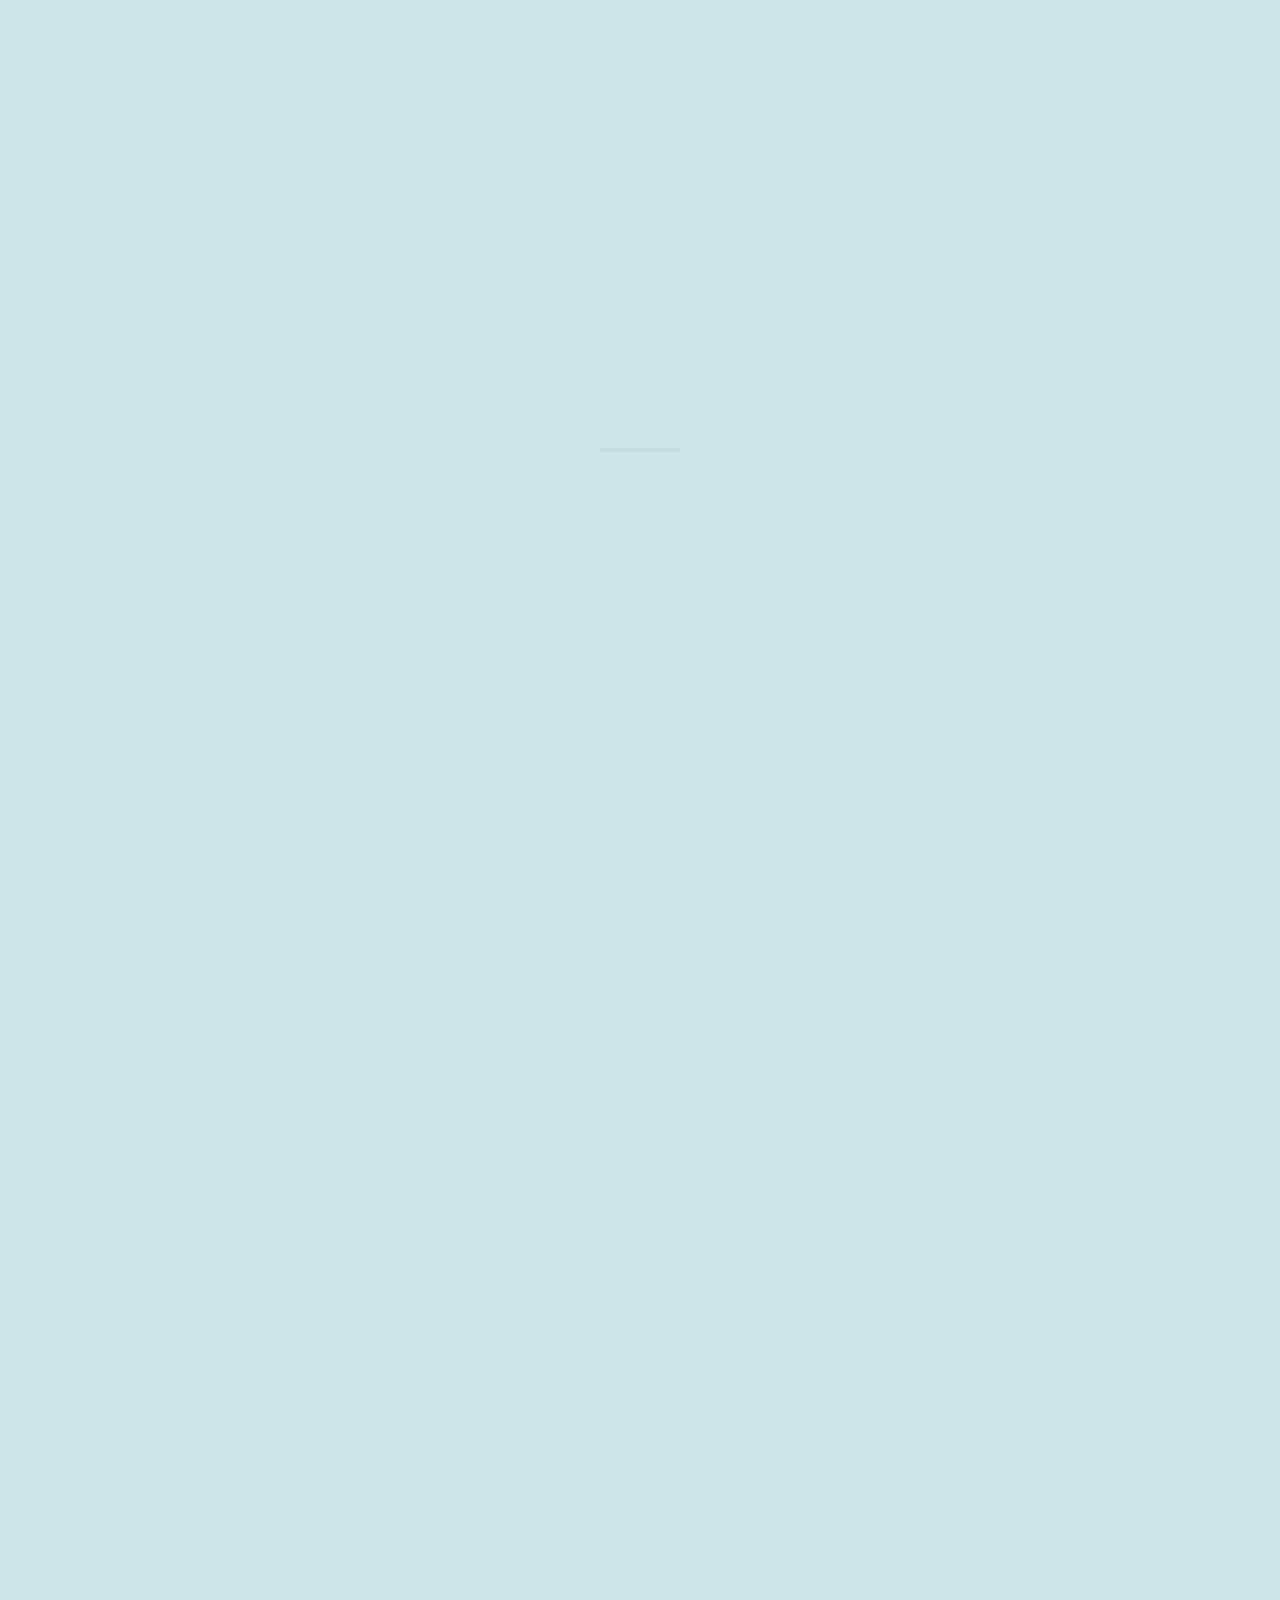
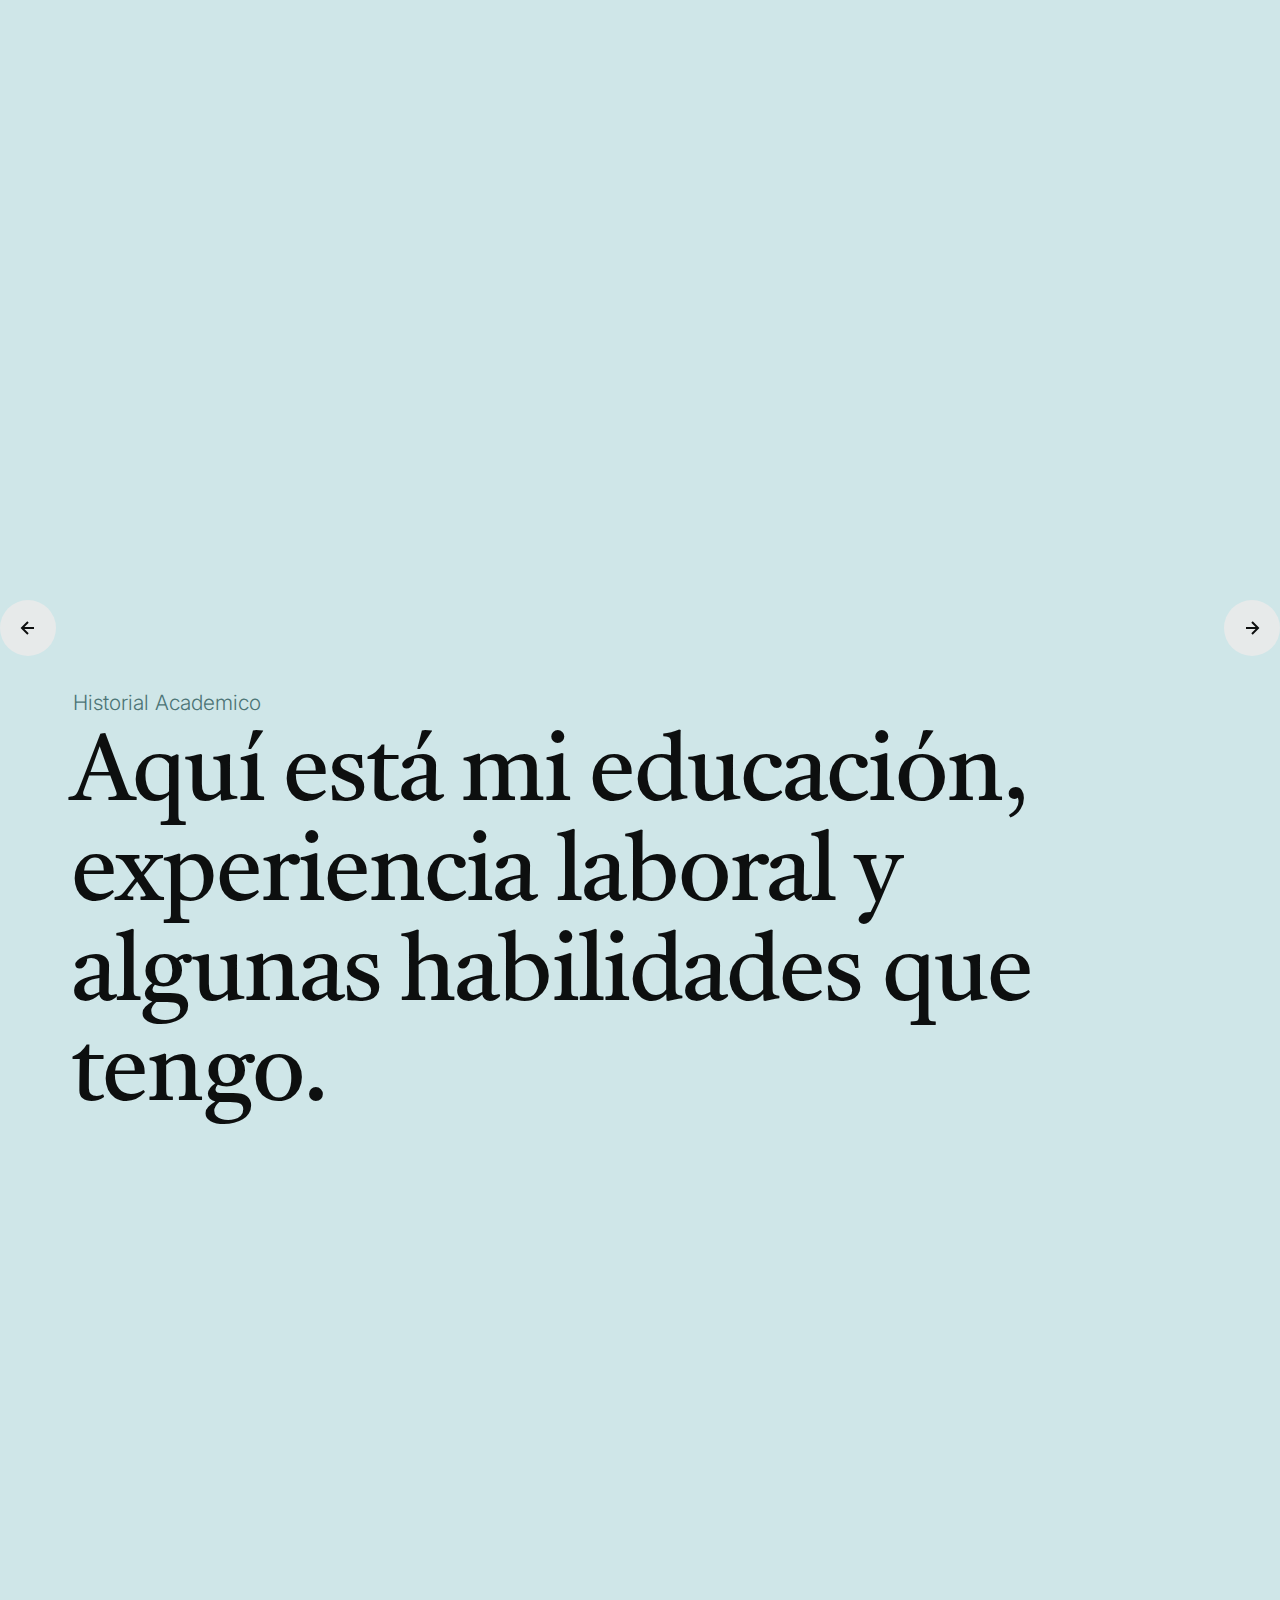
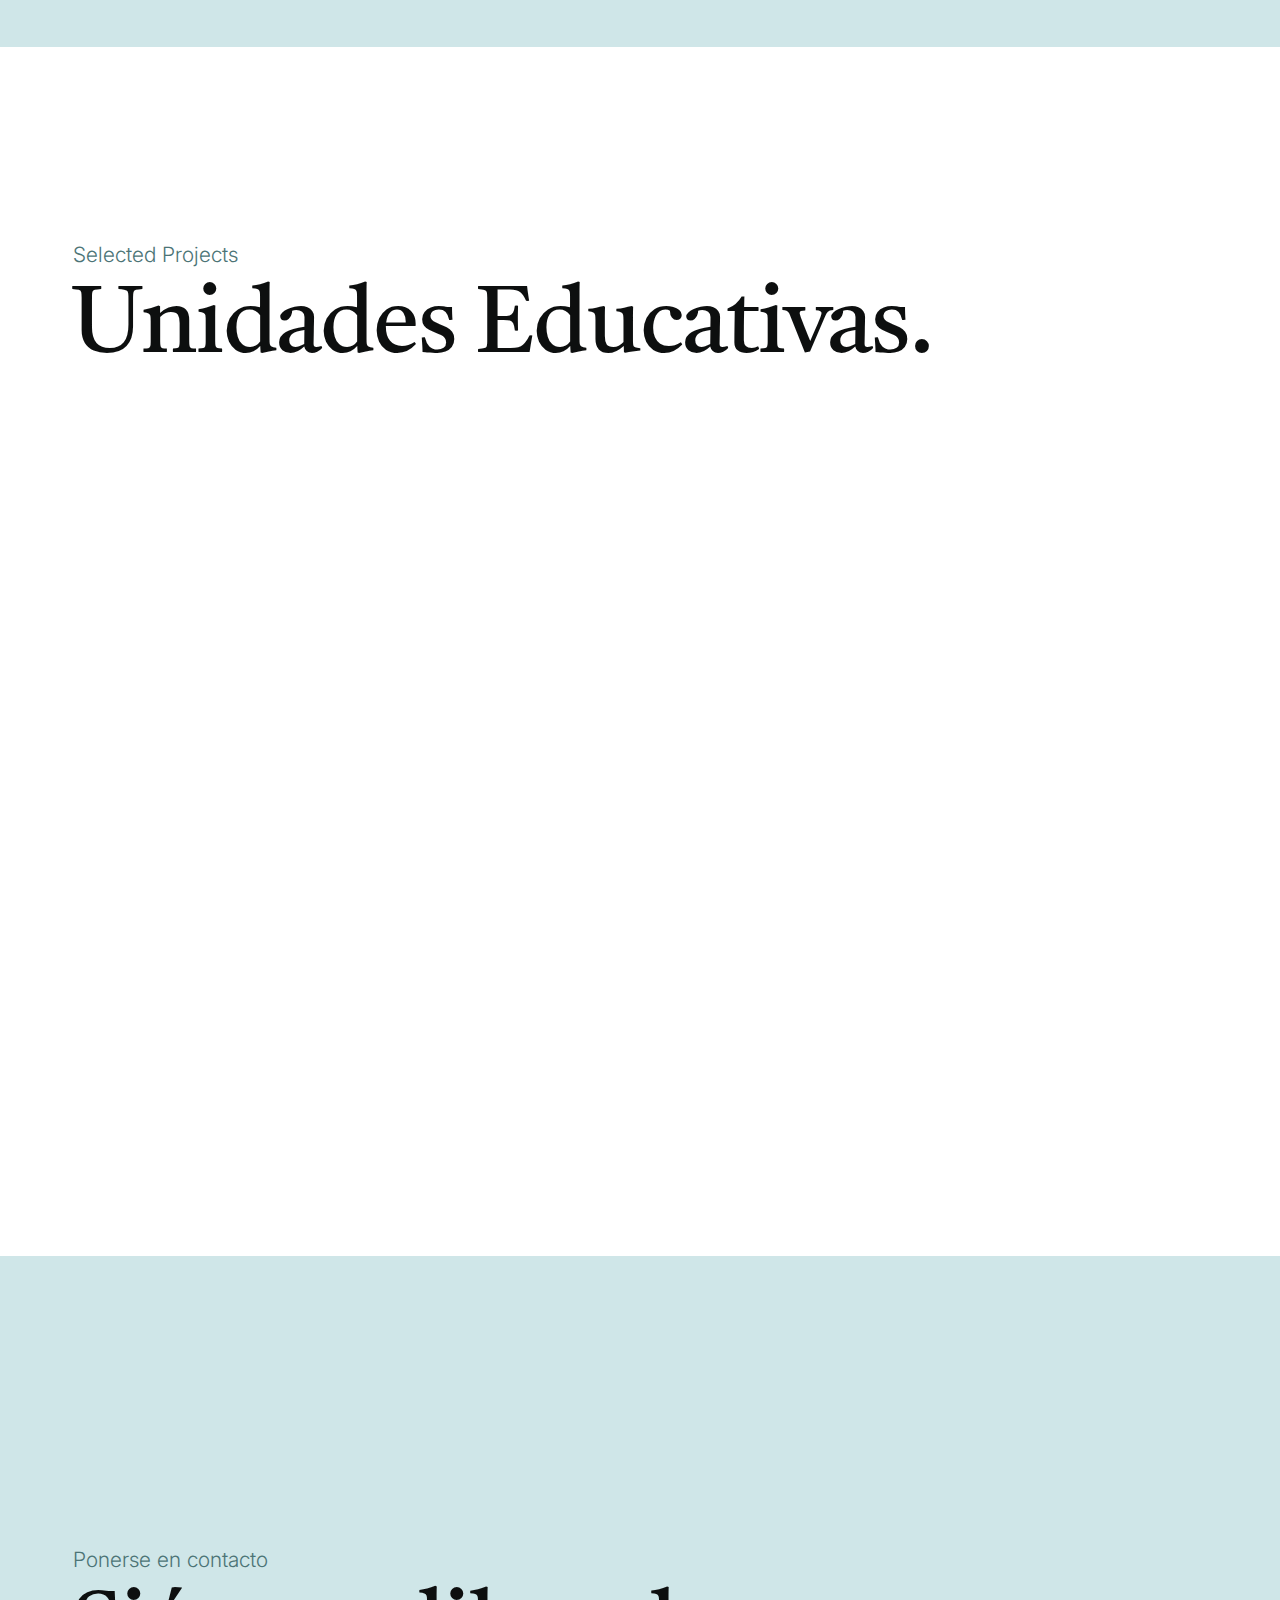
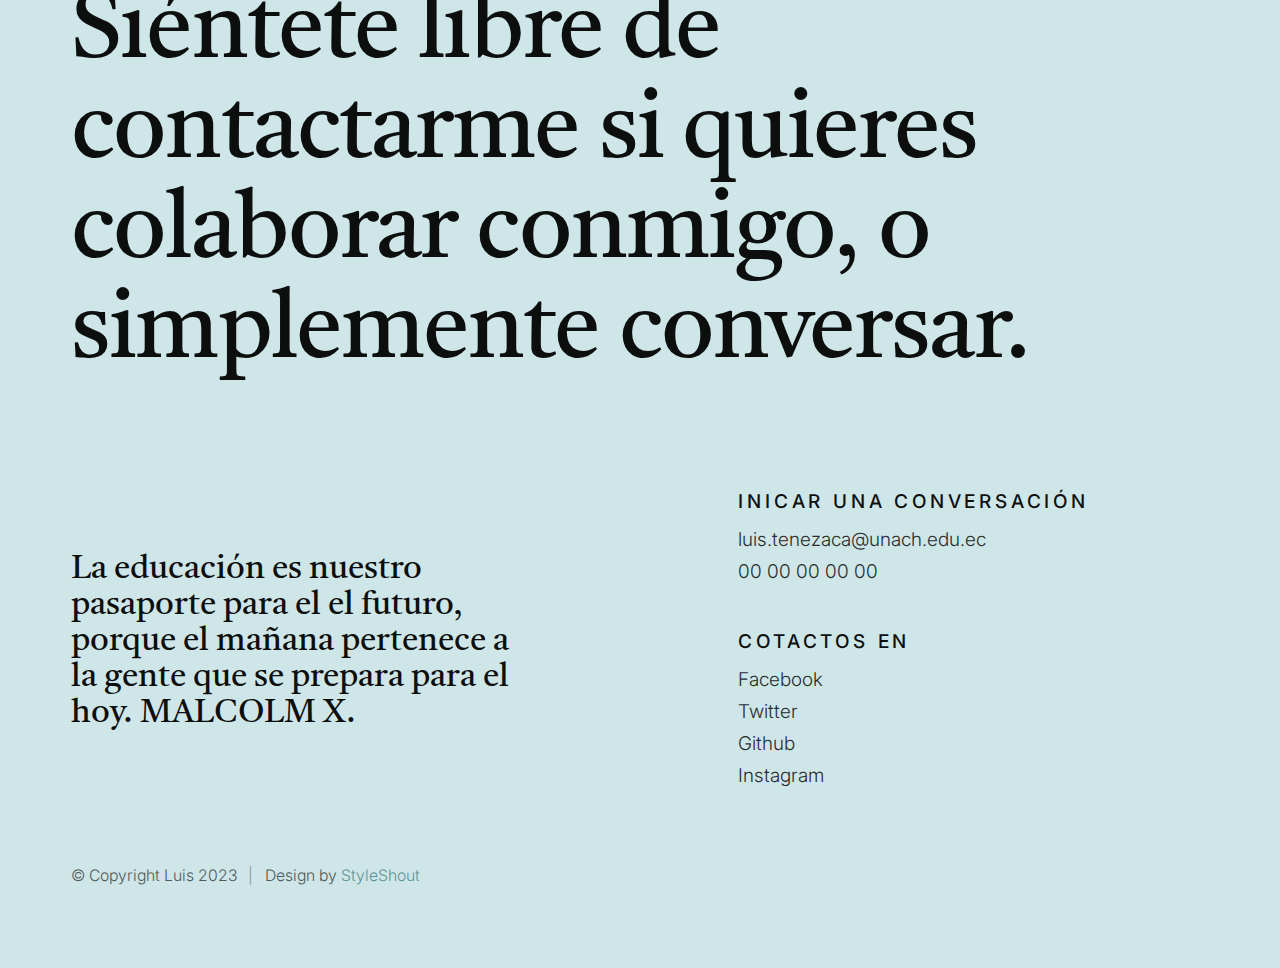
==== index.html @ b1fdc51f "Plantilla 2" ====
<!DOCTYPE html>
<html lang="en" class="no-js" >
<head>

    <!--- basic page needs
    ================================================== -->
    <meta charset="utf-8">
    <meta name="viewport" content="width=device-width, initial-scale=1">
    <title>Luis Tenezaca</title>

    <script>
        document.documentElement.classList.remove('no-js');
        document.documentElement.classList.add('js');
    </script>

    <!-- CSS
    ================================================== -->
    <link rel="stylesheet" href="css/vendor.css">
    <link rel="stylesheet" href="css/styles.css">

    <!-- favicons
    ================================================== -->
    <link rel="apple-touch-icon" sizes="180x180" href="apple-touch-icon.png">
    <link rel="icon" type="image/png" sizes="32x32" href="favicon-32x32.png">
    <link rel="icon" type="image/png" sizes="16x16" href="favicon-16x16.png">
    <link rel="manifest" href="site.webmanifest">

</head>


<body id="top">


    <!-- preloader
    ================================================== -->
    <div id="preloader">
        <div id="loader" class="line"></div>
    </div>


    <!-- page wrap
    ================================================== -->
    <div id="page" class="s-pagewrap">


        <!-- # site header 
        ================================================== -->
        <header id="masthead" class="s-header">

             <div class="s-header__block">
                <div class="s-header__branding">
                    <p class="site-title">
                        <a href="index.html" rel="home">Luis.</a>
                    </p>
                </div>

                <a class="s-header__menu-toggle" href="#0"><span>Menu</span></a>
            </div> <!-- end s-header__block -->

            <div class="row s-header__nav-wrap">

                <nav class="s-header__nav">
                    <ul>
                        <li class="#about"><a href="#intro" class="smoothscroll">Mi Biografia</a></li>
                        <li><a href="#works" class="smoothscroll"> Practicas Pre-Profesionales</a></li>
                        <li><a href="#colophon" class="smoothscroll">Contacto</a></li>
                    </ul>
                </nav> <!-- end s-header__nav -->

                <ul class="s-header__social">
                    <li>
                        <a href="https://www.facebook.com/luis.50te">
                            <svg xmlns="https://www.facebook.com/luis.50te" width="24" height="24" viewBox="0 0 24 24" style="fill:rgba(0, 0, 255, 1);transform:;-ms-filter:"><path d="M20,3H4C3.447,3,3,3.448,3,4v16c0,0.552,0.447,1,1,1h8.615v-6.96h-2.338v-2.725h2.338v-2c0-2.325,1.42-3.592,3.5-3.592 c0.699-0.002,1.399,0.034,2.095,0.107v2.42h-1.435c-1.128,0-1.348,0.538-1.348,1.325v1.735h2.697l-0.35,2.725h-2.348V21H20 c0.553,0,1-0.448,1-1V4C21,3.448,20.553,3,20,3z"></path></svg>
                            <span class="u-screen-reader-text">Facebook</span>
                        </a>
                    </li>
                    <li>
                        <a href="https://twitter.com/LuisTen65283883">
                            <svg xmlns="https://twitter.com/LuisTen65283883" width="24" height="24" viewBox="0 0 24 24" style="fill:rgba(0, 0, 0, 1);transform:;-ms-filter:"><path d="M19.633,7.997c0.013,0.175,0.013,0.349,0.013,0.523c0,5.325-4.053,11.461-11.46,11.461c-2.282,0-4.402-0.661-6.186-1.809 c0.324,0.037,0.636,0.05,0.973,0.05c1.883,0,3.616-0.636,5.001-1.721c-1.771-0.037-3.255-1.197-3.767-2.793 c0.249,0.037,0.499,0.062,0.761,0.062c0.361,0,0.724-0.05,1.061-0.137c-1.847-0.374-3.23-1.995-3.23-3.953v-0.05 c0.537,0.299,1.16,0.486,1.82,0.511C3.534,9.419,2.823,8.184,2.823,6.787c0-0.748,0.199-1.434,0.548-2.032 c1.983,2.443,4.964,4.04,8.306,4.215c-0.062-0.3-0.1-0.611-0.1-0.923c0-2.22,1.796-4.028,4.028-4.028 c1.16,0,2.207,0.486,2.943,1.272c0.91-0.175,1.782-0.512,2.556-0.973c-0.299,0.935-0.936,1.721-1.771,2.22 c0.811-0.088,1.597-0.312,2.319-0.624C21.104,6.712,20.419,7.423,19.633,7.997z"></path></svg>
                            <span class="u-screen-reader-text">Twitter</span>
                        </a>
                    </li>
                    <li>
                        <a href="https://github.com/">
                            <svg xmlns="https://github.com/" width="24" height="24" viewBox="0 0 24 24" style="fill: rgba(0, 0, 0, 1);transform: ;msFilter:;"><path fill-rule="evenodd" clip-rule="evenodd" d="M12.026 2c-5.509 0-9.974 4.465-9.974 9.974 0 4.406 2.857 8.145 6.821 9.465.499.09.679-.217.679-.481 0-.237-.008-.865-.011-1.696-2.775.602-3.361-1.338-3.361-1.338-.452-1.152-1.107-1.459-1.107-1.459-.905-.619.069-.605.069-.605 1.002.07 1.527 1.028 1.527 1.028.89 1.524 2.336 1.084 2.902.829.091-.645.351-1.085.635-1.334-2.214-.251-4.542-1.107-4.542-4.93 0-1.087.389-1.979 1.024-2.675-.101-.253-.446-1.268.099-2.64 0 0 .837-.269 2.742 1.021a9.582 9.582 0 0 1 2.496-.336 9.554 9.554 0 0 1 2.496.336c1.906-1.291 2.742-1.021 2.742-1.021.545 1.372.203 2.387.099 2.64.64.696 1.024 1.587 1.024 2.675 0 3.833-2.33 4.675-4.552 4.922.355.308.675.916.675 1.846 0 1.334-.012 2.41-.012 2.737 0 .267.178.577.687.479C19.146 20.115 22 16.379 22 11.974 22 6.465 17.535 2 12.026 2z"></path></svg>
                            <span class="u-screen-reader-text">Github</span>
                        </a>
                    </li>
                    <li>
                        <a href="https://www.instagram.com/miguel_10082022/?hl=es-la">
                            <svg xmlns="https://www.instagram.com/miguel_10082022/?hl=es-la" width="24" height="24" viewBox="0 0 24 24" style="fill:rgba(0, 0, 0, 1);transform:;-ms-filter:"><path d="M20.66,6.98c-0.894-1.533-2.107-2.747-3.641-3.64C15.486,2.447,13.813,2,12,2S8.514,2.447,6.98,3.34 C5.447,4.233,4.233,5.447,3.34,6.98S2,10.187,2,12s0.446,3.487,1.34,5.02c0.894,1.534,2.107,2.747,3.641,3.64 C8.514,21.553,10.187,22,12,22s3.486-0.447,5.02-1.34c1.533-0.893,2.747-2.106,3.641-3.64C21.554,15.487,22,13.813,22,12 S21.554,8.513,20.66,6.98z M12,3.66c2,0,3.772,0.64,5.32,1.919c-0.92,1.174-2.286,2.14-4.1,2.9c-1.002-1.813-2.088-3.327-3.261-4.54 C10.641,3.753,11.319,3.66,12,3.66z M5.51,6.8c0.754-0.947,1.656-1.686,2.711-2.22c1.212,1.201,2.325,2.7,3.34,4.5 c-2,0.6-4.114,0.9-6.341,0.9c-0.573,0-1.006-0.013-1.3-0.04C4.227,8.793,4.757,7.747,5.51,6.8z M3.66,12 c0-0.054,0.003-0.12,0.01-0.2c0.007-0.08,0.01-0.146,0.01-0.2c0.254,0.014,0.641,0.02,1.161,0.02c2.666,0,5.146-0.367,7.439-1.1 c0.187,0.373,0.381,0.793,0.58,1.26c-1.32,0.293-2.674,1.006-4.061,2.14S6.4,16.247,5.76,17.5C4.36,15.913,3.66,14.08,3.66,12z M12,20.34c-1.894,0-3.594-0.587-5.101-1.759C7.5,17.394,8.423,16.259,9.67,15.18c1.246-1.08,2.483-1.753,3.71-2.02 c0.772,2.133,1.293,4.339,1.56,6.62C13.966,20.153,12.986,20.34,12,20.34z M19.08,16.38c-0.666,1.066-1.526,1.94-2.58,2.621 c-0.24-2.08-0.7-4.107-1.379-6.081c0.932-0.066,1.765-0.1,2.5-0.1c0.799,0,1.686,0.034,2.659,0.1 C20.146,14.16,19.746,15.313,19.08,16.38z M17.84,11.38c-1.16,0-2.233,0.047-3.22,0.14c-0.254-0.653-0.48-1.193-0.68-1.62 c2.066-0.906,3.532-2.006,4.399-3.3c1.2,1.414,1.854,3.027,1.96,4.84C19.487,11.4,18.667,11.38,17.84,11.38z"></path></svg>
                            <span class="u-screen-reader-text">Instagram</span>
                        </a>
                    </li>
                    <li>
                        <a href="https://www.canva.com/design/DAFgyyeWpM4/DqAjWoSHoAzGaD54vQAArg/view"> PDF
                            <svg xmlns="https://www.canva.com/design/DAFgyyeWpM4/DqAjWoSHoAzGaD54vQAArg/view" width="24" height="24" viewBox="0 0 24 24" style="fill:rgba(0, 0, 0, 1);transform:;-ms-filter:"><path d="M20.66,6.98c-0.894-1.533-2.107-2.747-3.641-3.64C15.486,2.447,13.813,2,12,2S8.514,2.447,6.98,3.34 C5.447,4.233,4.233,5.447,3.34,6.98S2,10.187,2,12s0.446,3.487,1.34,5.02c0.894,1.534,2.107,2.747,3.641,3.64 C8.514,21.553,10.187,22,12,22s3.486-0.447,5.02-1.34c1.533-0.893,2.747-2.106,3.641-3.64C21.554,15.487,22,13.813,22,12 S21.554,8.513,20.66,6.98z M12,3.66c2,0,3.772,0.64,5.32,1.919c-0.92,1.174-2.286,2.14-4.1,2.9c-1.002-1.813-2.088-3.327-3.261-4.54 C10.641,3.753,11.319,3.66,12,3.66z M5.51,6.8c0.754-0.947,1.656-1.686,2.711-2.22c1.212,1.201,2.325,2.7,3.34,4.5 c-2,0.6-4.114,0.9-6.341,0.9c-0.573,0-1.006-0.013-1.3-0.04C4.227,8.793,4.757,7.747,5.51,6.8z M3.66,12 c0-0.054,0.003-0.12,0.01-0.2c0.007-0.08,0.01-0.146,0.01-0.2c0.254,0.014,0.641,0.02,1.161,0.02c2.666,0,5.146-0.367,7.439-1.1 c0.187,0.373,0.381,0.793,0.58,1.26c-1.32,0.293-2.674,1.006-4.061,2.14S6.4,16.247,5.76,17.5C4.36,15.913,3.66,14.08,3.66,12z M12,20.34c-1.894,0-3.594-0.587-5.101-1.759C7.5,17.394,8.423,16.259,9.67,15.18c1.246-1.08,2.483-1.753,3.71-2.02 c0.772,2.133,1.293,4.339,1.56,6.62C13.966,20.153,12.986,20.34,12,20.34z M19.08,16.38c-0.666,1.066-1.526,1.94-2.58,2.621 c-0.24-2.08-0.7-4.107-1.379-6.081c0.932-0.066,1.765-0.1,2.5-0.1c0.799,0,1.686,0.034,2.659,0.1 C20.146,14.16,19.746,15.313,19.08,16.38z M17.84,11.38c-1.16,0-2.233,0.047-3.22,0.14c-0.254-0.653-0.48-1.193-0.68-1.62 c2.066-0.906,3.532-2.006,4.399-3.3c1.2,1.414,1.854,3.027,1.96,4.84C19.487,11.4,18.667,11.38,17.84,11.38z"></path></svg>
                            <span class="https://www.canva.com/design/DAFgyyeWpM4/DqAjWoSHoAzGaD54vQAArg/view"></span>
                        </a>
                    </li>
                </ul>  <!-- end s-header__social -->

            </div> <!-- end s-header__nav-wrap -->

        </header> <!-- end s-header -->


        <!-- intro
        ================================================== -->
        <section id="intro" class="s-intro">

            <div class="row">
                <div class="column lg-12 s-intro__content">

                    <div class="s-intro__text">
                        <h1 class="s-intro__text-huge animate-on-load">
                            LuisMiguel
                        </h1>
                        <h3 class="animate-on-load">Informatico <span>+</span> Auxiliar de Enfermeria.</h3>
                    </div>

                    <div class="s-intro__bg"></div>

                </div>
            </div>

        </section> <!-- end s-intro -->


        <!-- about
        ================================================== -->
        <section id="about" class="s-about">


            <div class="s-about__block s-about__intro">

                <div class="row">
                    <div class="column lg-12">
                        <h2 class="text-pretitle animate-on-load">Así inicie</h2>
    
                        <p class="attention-getter animate-on-load">
                            Mi nombre es Luis Miguel Tenezaca Guaman, estudiante de la Universidad Nacional de Chimborazo. 
                            Nací el 5 de octubre de 1999 en el hospital San Juan Riobamba/Ecuador, inicié mis estudios en el Jardín General Lavalle, en ese lugar aprendí valores que me ayudaron para la escuela. 
                            Ingrese a la escuela "Arnaldo Merino Muñoz" en la cual me enseñaron aparte de valores, muchos conocimientos que me servirán para el colegio. 
                            Después de la escuela, ingrese al colegio "Carlos Cisneros", ahí me especialice en electricidad y me gradué.
                            Una vez terminado el colegio decidí realizar el servicio militar, ese objetivo fue una experiencia muy valiosa para mi vida tanto personal como laboral. 
                            Terminé el servicio militar y proseguí a obtener auxiliatoria en enfermería cumpliendo una meta más en mi vida.
                            Por último, como ya lo supe manifestar estoy en la Universidad Nacional de Chimborazo y estoy cursando el séptimo semestre de la carrera de Pedagogía de las Ciencias Experimentales Informática.   
                        </p>
                    </div>
                </div>

            </div> <!-- end s-about__intro -->


            <div class="s-about__block s-about__career">

                <div class="row s-about__career-header">
                    <div class="column lg-12">
                        <h2 class="text-pretitle">Historial Academico</h2>
    
                        <p class="text-huge-title">
                            Aquí está mi educación, experiencia laboral y algunas habilidades que tengo.
                        </p>
                    </div>
                </div>

                <div class="row s-about__timeline" data-animate-block>
                    <div class="column lg-6 stack-on-900 s-about__timeline-section" data-animate-el>
    
                        <h2 class="text-subtitle">
                            Experiencia
                        </h2>
    
                        <div class="timeline">
    
                            <div class="timeline__block">
                                <div class="timeline__bullet"></div>
                                <div class="timeline__header">
                                    <h4 class="timeline__title">Auxiliar de Enfermeria</h3>
                                </div>
                                <div class="timeline__desc">
                                    <p>Realice practicas en el Hospital Policlico, en el Hospital Andino 
                                       y en la Clinica Oftalmologica Alfaro</p>
                                </div>
                                <div class="timeline__header">
                                    <h4 class="timeline__title">Servicio Militar</h3>
                                </div>
                            </div>
    
                            
    
                        </div> <!-- end timeline -->
    
                    </div> <!-- end s-about__timeline-section -->
    
                    <div class="column lg-6 stack-on-900 s-about__timeline-section" data-animate-el>
    
                        <h2 class="text-subtitle">
                            Educación
                        </h2>
    
                        <div class="timeline">
    
                            <div class="timeline__block">
                                <div class="timeline__bullet"></div>
                                <div class="timeline__header">
                                    <h4 class="timeline__title">Jardin "General Lavalle" / Escuela "Arnaldo Merino Muñoz" / Colegio "Carlos Cisneros". Actualmente: Universidad Nacional de Chimborazo</h3>
                                    <h5 class="timeline__meta">Estdiante</h5>
                                    
                                </div>
                                <div class="timeline__desc">
                                    <p></p>
                                </div>
                            </div>
    
                            
                            </div>
    
                        </div> <!-- end timeline -->
                        
                    </div> <!-- end s-about__timeline-section -->
    
                </div> <!-- end about__timeline -->




        <!-- # works
        ================================================== -->
        <section id="works" class="s-works">

            <div class="row">
                <div class="column lg-12">
                    <h2 class="text-pretitle">Selected Projects</h2>

                    <p class="text-huge-title">
                    Unidades Educativas.
                    </p>
                </div>
            </div>

            <div class="row folio-list block-lg-one-half block-stack-on-550" data-animate-block>

                <div class="column" data-animate-el>
                    <div class="folio-item">
                        <div class="folio-item__thumb">
                            <a class="folio-item__thumb-link" href="../Mig1008.github.io/images/si1.jpg" Title="The Kinfolk" data-size="1050x700">
                                <img src="../Mig1008.github.io/images/si1.jpg" 
                                srcset="images/portfolio/si1.jpg, images/portfolio/si1.jpg" alt="">
                            </a>
                        </div>
                        <div class="folio-item__info">
                            <div class="folio-item__meta">
                                <span class="cat">UNIVERSIDAD</span>
                                <a href="https://www.unach.edu.ec/" title="Project Link" class="project-link">UNACH</a>
                            </div>
                            <h4 class="folio-item__title">Biblioteca de la Universidad Nacional de Chimborazo</h4>
                        </div>
                        <div class="folio-item__caption">
                            <p></p>
                        </div>
                    </div>
                </div> <!-- end column -->
                <div class="column" data-animate-el>
                    <div class="folio-item">
                        <div class="folio-item__thumb">
                            <a class="folio-item__thumb-link" href="../Mig1008.github.io/images/si3.jpg" title="Grayscale" data-size="1050x700">
                                <img src="../Mig1008.github.io/images/si3.jpg" 
                                srcset="images/portfolio/si3.jpg, images/portfolio/si3.jpg" alt="">
                            </a>
                        </div>
                        <div class="folio-item__info">
                            <div class="folio-item__meta">
                                <span class="cat">U. Educativa</span>
                                <a href="https://www.ubica.ec/info/UNIDAD-EDUCATIVA-RIOBAMBA" title="Project Link" class="project-link">Riobamba</a>
                            </div>
                            <h4 class="folio-item__title">Unidad Educativa "Riobamba"</h4>
                        </div>
                        <div class="folio-item__caption">
                            <p></p>
                        </div>
                    </div>
                </div> <!-- end column -->
                


                

                        <div class="testimonial-slider__next">
                            <svg xmlns="http://www.w3.org/2000/svg" width="24" height="24" viewBox="0 0 24 24" style="fill: rgba(0, 0, 0, 1);transform: ;msFilter:;"><path d="m11.293 17.293 1.414 1.414L19.414 12l-6.707-6.707-1.414 1.414L15.586 11H6v2h9.586z"></path></svg>
                        </div>
                        <div class="testimonial-slider__prev">
                            <svg xmlns="http://www.w3.org/2000/svg" width="24" height="24" viewBox="0 0 24 24" style="fill: rgba(0, 0, 0, 1);transform: ;msFilter:;"><path d="M12.707 17.293 8.414 13H18v-2H8.414l4.293-4.293-1.414-1.414L4.586 12l6.707 6.707z"></path></svg>
                        </div>
    
                        <div class="swiper-pagination"></div>
    
                    </div> <!-- end testimonial-slider -->
    
                </div> <!-- end column -->
            </div> <!-- end row testimonials -->

        </section> <!-- end s-works -->


        <!-- # site footer
        ================================================== -->
        <footer id="colophon" class="s-footer">

            <div class="row s-footer__contact-header">
                <div class="column lg-12">
                    <h2 class="text-pretitle">Ponerse en contacto</h2>

                    <p class="text-huge-title">
                        Siéntete libre de contactarme si quieres colaborar conmigo, o simplemente conversar.
                    </p>
                </div>
            </div> <!-- end s-footer__content -->

            <div class="row s-footer__contact-content">

                <div class="column lg-5 md-6 stack-on-900 left-block">
                    <h3>
                    La educación es nuestro pasaporte para el el futuro, porque el mañana pertenece a la gente 
                    que se prepara para el hoy.

                    MALCOLM X.

                    </h3>
                </div>

                <div class="column lg-4 md-5 stack-on-900 right-block">

                    <div class="s-footer__contact-info" >
                        <h2 class="text-subtitle">
                            Inicar una conversación
                        </h2>
                        <ul class="link-list">
                            <li><a href="mailto:sayhello@augustine.com">luis.tenezaca@unach.edu.ec</a></li>
                            <li><a href="tel:+1975432345">00 00 00 00 00</a></li>
                        </ul>
                    </div>

                    <div class="s-footer__social">
                        <h2 class="text-subtitle">
                            Cotactos en
                        </h2>
                        <ul class="link-list">
                            <li><a href="#0">Facebook</a></li>
                            <li><a href="#0">Twitter</a></li>
                            <li><a href="#0">Github</a></li>
                            <li><a href="#0">Instagram</a></li>
                        </ul>
                    </div>
                    
                </div>
            </div> <!-- end s-footer__contact-content -->

            <div class="row s-footer__bottom">
                <div class="column ss-copyright">
                    <span>© Copyright Luis 2023</span> 
                    <span>Design by <a href="https://www.styleshout.com/">StyleShout</a></span>
                </div>

                <div class="ss-go-top">
                    <a class="smoothscroll" title="Back to Top" href="#top">
                        <svg xmlns="http://www.w3.org/2000/svg" width="24" height="24" viewBox="0 0 24 24" style="fill: rgba(0, 0, 0, 1);transform: ;msFilter:;"><path d="M6 4h12v2H6zm5 10v6h2v-6h5l-6-6-6 6z"></path></svg>
                    </a>
                </div>
            </div> <!-- end s-footer__bottom-->

        </footer> <!-- end s-footer -->

    </div> <!-- end s-pagewrap -->


    <!-- photoswipe background
    ================================================== -->
    <div aria-hidden="true" class="pswp" role="dialog" tabindex="-1">

        <div class="pswp__12"></div>
        <div class="pswp__scroll-wrap">

            <div class="pswp__container">
                <div class="pswp__item"></div>
                <div class="pswp__item"></div>
                <div class="pswp__item"></div>
            </div>

            <div class="pswp__ui pswp__ui--hidden">
                <div class="pswp__top-bar">
                    <div class="pswp__counter"></div><button class="pswp__button pswp__button--close" title="Close (Esc)"></button> <button class="pswp__button pswp__button--share" title=
                    "Share"></button> <button class="pswp__button pswp__button--fs" title="Toggle fullscreen"></button> <button class="pswp__button pswp__button--zoom" title=
                    "Zoom in/out"></button>
                    <div class="pswp__preloader">
                        <div class="pswp__preloader__icn">
                            <div class="pswp__preloader__cut">
                                <div class="pswp__preloader__donut"></div>
                            </div>
                        </div>
                    </div>
                </div>
                <div class="pswp__share-modal pswp__share-modal--hidden pswp__single-tap">
                    <div class="pswp__share-tooltip"></div>
                </div><button class="pswp__button pswp__button--arrow--left" title="Previous (arrow left)"></button> <button class="pswp__button pswp__button--arrow--right" title=
                "Next (arrow right)"></button>
                <div class="pswp__caption">
                    <div class="pswp__caption__center"></div>
                </div>
            </div>

        </div>

    </div> <!-- end photoSwipe background -->


    <!-- Java Script
    ================================================== -->
    <script src="js/plugins.js"></script>
    <script src="js/main.js"></script>

</body>
</html>
---- css/vendor.css ----
/* ===================================================================
 * Augustine Third-party Stylesheets
 * Template Ver. 1.0.0
 * 03-16-2022
 * -------------------------------------------------------------------
 *
 * TOC:
 * # PrismJS 
 * # Swiper
 * # PhotoSwipe Main CSS
 * # PhotoSwipe Skin
 *
 * ------------------------------------------------------------------- */


/* ===================================================================
 * # PrismJS 1.20.0
 *   https://prismjs.com/download.html#themes=prism-okaidia&languages=markup+css+clike+javascript+markup-templating+php 
 *   
 *   okaidia theme for JavaScript, CSS and HTML
 *   Loosely based on Monokai textmate theme by http://www.monokai.nl/
 *   @author ocodia
 * ------------------------------------------------------------------- */
code[class*="language-"],
pre[class*="language-"] {
    color           : #f8f8f2;
    background      : none;
    text-shadow     : 0 1px rgba(0, 0, 0, 0.3);
    font-family     : var(--font-mono);
    font-size       : calc(var(--text-size) * 0.9444);
    text-align      : left;
    white-space     : pre;
    word-spacing    : normal;
    word-break      : normal;
    word-wrap       : normal;
    line-height     : var(--vspace-1);
    -moz-tab-size   : 4;
    -o-tab-size     : 4;
    tab-size        : 4;
    -webkit-hyphens : none;
    -moz-hyphens    : none;
    -ms-hyphens     : none;
    hyphens         : none;
}

/* Code blocks */
pre[class*="language-"] {
    padding  : var(--vspace-0_5) 0 var(--vspace-1);
    margin   : var(--vspace-1) 0;
    overflow : auto;
}

:not(pre)>code[class*="language-"],
pre[class*="language-"] {
    background : #272822;
}

/* Inline code */
:not(pre)>code[class*="language-"] {
    padding     : .1em;
    white-space : normal;
}

.token.comment,
.token.prolog,
.token.doctype,
.token.cdata {
    color : slategray;
}

.token.punctuation {
    color : #f8f8f2;
}

.token.namespace {
    opacity : .7;
}

.token.property,
.token.tag,
.token.constant,
.token.symbol,
.token.deleted {
    color : #f92672;
}

.token.boolean,
.token.number {
    color : #ae81ff;
}

.token.selector,
.token.attr-name,
.token.string,
.token.char,
.token.builtin,
.token.inserted {
    color : #a6e22e;
}

.token.operator,
.token.entity,
.token.url,
.language-css .token.string,
.style .token.string,
.token.variable {
    color : #f8f8f2;
}

.token.atrule,
.token.attr-value,
.token.function,
.token.class-name {
    color : #e6db74;
}

.token.keyword {
    color : #66d9ef;
}

.token.regex,
.token.important {
    color : #fd971f;
}

.token.important,
.token.bold {
    font-weight : bold;
}

.token.italic {
    font-style : italic;
}

.token.entity {
    cursor : help;
}



/* ===================================================================
 * # Swiper 8.0.6
 * Most modern mobile touch slider and framework with hardware accelerated transitions
 * https://swiperjs.com
 *
 * Copyright 2014-2022 Vladimir Kharlampidi
 *
 * Released under the MIT License
 *
 * Released on: February 14, 2022
 * ------------------------------------------------------------------- */
@font-face {
    font-family : 'swiper-icons';
    src         : url("data:application/font-woff;charset=utf-8;base64, [base64]//wADZ2x5ZgAAAywAAADMAAAD2MHtryVoZWFkAAABbAAAADAAAAA2E2+eoWhoZWEAAAGcAAAAHwAAACQC9gDzaG10eAAAAigAAAAZAAAArgJkABFsb2NhAAAC0AAAAFoAAABaFQAUGG1heHAAAAG8AAAAHwAAACAAcABAbmFtZQAAA/gAAAE5AAACXvFdBwlwb3N0AAAFNAAAAGIAAACE5s74hXjaY2BkYGAAYpf5Hu/j+W2+MnAzMYDAzaX6QjD6/4//Bxj5GA8AuRwMYGkAPywL13jaY2BkYGA88P8Agx4j+/8fQDYfA1AEBWgDAIB2BOoAeNpjYGRgYNBh4GdgYgABEMnIABJzYNADCQAACWgAsQB42mNgYfzCOIGBlYGB0YcxjYGBwR1Kf2WQZGhhYGBiYGVmgAFGBiQQkOaawtDAoMBQxXjg/wEGPcYDDA4wNUA2CCgwsAAAO4EL6gAAeNpj2M0gyAACqxgGNWBkZ2D4/wMA+xkDdgAAAHjaY2BgYGaAYBkGRgYQiAHyGMF8FgYHIM3DwMHABGQrMOgyWDLEM1T9/w8UBfEMgLzE////P/5//f/V/xv+r4eaAAeMbAxwIUYmIMHEgKYAYjUcsDAwsLKxc3BycfPw8jEQA/[base64]/uznmfPFBNODM2K7MTQ45YEAZqGP81AmGGcF3iPqOop0r1SPTaTbVkfUe4HXj97wYE+yNwWYxwWu4v1ugWHgo3S1XdZEVqWM7ET0cfnLGxWfkgR42o2PvWrDMBSFj/IHLaF0zKjRgdiVMwScNRAoWUoH78Y2icB/yIY09An6AH2Bdu/UB+yxopYshQiEvnvu0dURgDt8QeC8PDw7Fpji3fEA4z/PEJ6YOB5hKh4dj3EvXhxPqH/SKUY3rJ7srZ4FZnh1PMAtPhwP6fl2PMJMPDgeQ4rY8YT6Gzao0eAEA409DuggmTnFnOcSCiEiLMgxCiTI6Cq5DZUd3Qmp10vO0LaLTd2cjN4fOumlc7lUYbSQcZFkutRG7g6JKZKy0RmdLY680CDnEJ+UMkpFFe1RN7nxdVpXrC4aTtnaurOnYercZg2YVmLN/d/gczfEimrE/fs/bOuq29Zmn8tloORaXgZgGa78yO9/cnXm2BpaGvq25Dv9S4E9+5SIc9PqupJKhYFSSl47+Qcr1mYNAAAAeNptw0cKwkAAAMDZJA8Q7OUJvkLsPfZ6zFVERPy8qHh2YER+3i/BP83vIBLLySsoKimrqKqpa2hp6+jq6RsYGhmbmJqZSy0sraxtbO3sHRydnEMU4uR6yx7JJXveP7WrDycAAAAAAAH//wACeNpjYGRgYOABYhkgZgJCZgZNBkYGLQZtIJsFLMYAAAw3ALgAeNolizEKgDAQBCchRbC2sFER0YD6qVQiBCv/H9ezGI6Z5XBAw8CBK/m5iQQVauVbXLnOrMZv2oLdKFa8Pjuru2hJzGabmOSLzNMzvutpB3N42mNgZGBg4GKQYzBhYMxJLMlj4GBgAYow/P/PAJJhLM6sSoWKfWCAAwDAjgbRAAB42mNgYGBkAIIbCZo5IPrmUn0hGA0AO8EFTQAA");
    font-weight : 400;
    font-style  : normal;
}

:root {
    --swiper-theme-color : #007aff;
}

.swiper {
    margin-left  : auto;
    margin-right : auto;
    position     : relative;
    overflow     : hidden;
    list-style   : none;
    padding      : 0;
    /* Fix of Webkit flickering */
    z-index      : 1;
}

.swiper-vertical>.swiper-wrapper {
    flex-direction : column;
}

.swiper-wrapper {
    position            : relative;
    width               : 100%;
    height              : 100%;
    z-index             : 1;
    display             : flex;
    transition-property : transform;
    box-sizing          : content-box;
}

.swiper-android .swiper-slide,
.swiper-wrapper {
    transform : translate3d(0px, 0, 0);
}

.swiper-pointer-events {
    touch-action : pan-y;
}

.swiper-pointer-events.swiper-vertical {
    touch-action : pan-x;
}

.swiper-slide {
    flex-shrink         : 0;
    width               : 100%;
    height              : 100%;
    position            : relative;
    transition-property : transform;
}

.swiper-slide-invisible-blank {
    visibility : hidden;
}

/* Auto Height */
.swiper-autoheight,
.swiper-autoheight .swiper-slide {
    height : auto;
}

.swiper-autoheight .swiper-wrapper {
    align-items         : flex-start;
    transition-property : transform, height;
}

.swiper-backface-hidden .swiper-slide {
    transform                   : translateZ(0);
    -webkit-backface-visibility : hidden;
    backface-visibility         : hidden;
}

/* 3D Effects */
.swiper-3d,
.swiper-3d.swiper-css-mode .swiper-wrapper {
    perspective : 1200px;
}

.swiper-3d .swiper-wrapper,
.swiper-3d .swiper-slide,
.swiper-3d .swiper-slide-shadow,
.swiper-3d .swiper-slide-shadow-left,
.swiper-3d .swiper-slide-shadow-right,
.swiper-3d .swiper-slide-shadow-top,
.swiper-3d .swiper-slide-shadow-bottom,
.swiper-3d .swiper-cube-shadow {
    transform-style : preserve-3d;
}

.swiper-3d .swiper-slide-shadow,
.swiper-3d .swiper-slide-shadow-left,
.swiper-3d .swiper-slide-shadow-right,
.swiper-3d .swiper-slide-shadow-top,
.swiper-3d .swiper-slide-shadow-bottom {
    position       : absolute;
    left           : 0;
    top            : 0;
    width          : 100%;
    height         : 100%;
    pointer-events : none;
    z-index        : 10;
}

.swiper-3d .swiper-slide-shadow {
    background : rgba(0, 0, 0, 0.15);
}

.swiper-3d .swiper-slide-shadow-left {
    background-image : linear-gradient(to left, rgba(0, 0, 0, 0.5), rgba(0, 0, 0, 0));
}

.swiper-3d .swiper-slide-shadow-right {
    background-image : linear-gradient(to right, rgba(0, 0, 0, 0.5), rgba(0, 0, 0, 0));
}

.swiper-3d .swiper-slide-shadow-top {
    background-image : linear-gradient(to top, rgba(0, 0, 0, 0.5), rgba(0, 0, 0, 0));
}

.swiper-3d .swiper-slide-shadow-bottom {
    background-image : linear-gradient(to bottom, rgba(0, 0, 0, 0.5), rgba(0, 0, 0, 0));
}

/* CSS Mode */
.swiper-css-mode>.swiper-wrapper {
    overflow           : auto;
    scrollbar-width    : none;
    /* For Firefox */
    -ms-overflow-style : none;
    /* For Internet Explorer and Edge */
}

.swiper-css-mode>.swiper-wrapper::-webkit-scrollbar {
    display : none;
}

.swiper-css-mode>.swiper-wrapper>.swiper-slide {
    scroll-snap-align : start start;
}

.swiper-horizontal.swiper-css-mode>.swiper-wrapper {
    scroll-snap-type : x mandatory;
}

.swiper-vertical.swiper-css-mode>.swiper-wrapper {
    scroll-snap-type : y mandatory;
}

.swiper-centered>.swiper-wrapper::before {
    content     : '';
    flex-shrink : 0;
    order       : 9999;
}

.swiper-centered.swiper-horizontal>.swiper-wrapper>.swiper-slide:first-child {
    margin-inline-start : var(--swiper-centered-offset-before);
}

.swiper-centered.swiper-horizontal>.swiper-wrapper::before {
    height     : 100%;
    min-height : 1px;
    width      : var(--swiper-centered-offset-after);
}

.swiper-centered.swiper-vertical>.swiper-wrapper>.swiper-slide:first-child {
    margin-block-start : var(--swiper-centered-offset-before);
}

.swiper-centered.swiper-vertical>.swiper-wrapper::before {
    width     : 100%;
    min-width : 1px;
    height    : var(--swiper-centered-offset-after);
}

.swiper-centered>.swiper-wrapper>.swiper-slide {
    scroll-snap-align : center center;
}

.swiper-virtual .swiper-slide {
    -webkit-backface-visibility : hidden;
    transform                   : translateZ(0);
}

.swiper-virtual.swiper-css-mode .swiper-wrapper::after {
    content        : '';
    position       : absolute;
    left           : 0;
    top            : 0;
    pointer-events : none;
}

.swiper-virtual.swiper-css-mode.swiper-horizontal .swiper-wrapper::after {
    height : 1px;
    width  : var(--swiper-virtual-size);
}

.swiper-virtual.swiper-css-mode.swiper-vertical .swiper-wrapper::after {
    width  : 1px;
    height : var(--swiper-virtual-size);
}

:root {
    --swiper-navigation-size  : 44px;
    /*
  --swiper-navigation-color   : var(--swiper-theme-color);
  */
}

.swiper-button-prev,
.swiper-button-next {
    position        : absolute;
    top             : 50%;
    width           : calc(var(--swiper-navigation-size) / 44 * 27);
    height          : var(--swiper-navigation-size);
    margin-top      : calc(0px - (var(--swiper-navigation-size) / 2));
    z-index         : 10;
    cursor          : pointer;
    display         : flex;
    align-items     : center;
    justify-content : center;
    color           : var(--swiper-navigation-color, var(--swiper-theme-color));
}

.swiper-button-prev.swiper-button-disabled,
.swiper-button-next.swiper-button-disabled {
    opacity        : 0.35;
    cursor         : auto;
    pointer-events : none;
}

.swiper-button-prev:after,
.swiper-button-next:after {
    font-family    : swiper-icons;
    font-size      : var(--swiper-navigation-size);
    text-transform : none !important;
    letter-spacing : 0;
    text-transform : none;
    font-variant   : initial;
    line-height    : 1;
}

.swiper-button-prev,
.swiper-rtl .swiper-button-next {
    left  : 10px;
    right : auto;
}

.swiper-button-prev:after,
.swiper-rtl .swiper-button-next:after {
    content : 'prev';
}

.swiper-button-next,
.swiper-rtl .swiper-button-prev {
    right : 10px;
    left  : auto;
}

.swiper-button-next:after,
.swiper-rtl .swiper-button-prev:after {
    content : 'next';
}

.swiper-button-lock {
    display : none;
}

:root {
    /*
  --swiper-pagination-color: var(--swiper-theme-color);
  --swiper-pagination-bullet-size: 8px;
  --swiper-pagination-bullet-width: 8px;
  --swiper-pagination-bullet-height: 8px;
  --swiper-pagination-bullet-inactive-color: #000;
  --swiper-pagination-bullet-inactive-opacity: 0.2;
  --swiper-pagination-bullet-opacity: 1;
  --swiper-pagination-bullet-horizontal-gap: 4px;
  --swiper-pagination-bullet-vertical-gap: 6px;
  */
}

.swiper-pagination {
    position   : absolute;
    text-align : center;
    transition : 300ms opacity;
    transform  : translate3d(0, 0, 0);
    z-index    : 10;
}

.swiper-pagination.swiper-pagination-hidden {
    opacity : 0;
}

/* Common Styles */
.swiper-pagination-fraction,
.swiper-pagination-custom,
.swiper-horizontal>.swiper-pagination-bullets,
.swiper-pagination-bullets.swiper-pagination-horizontal {
    bottom : 10px;
    left   : 0;
    width  : 100%;
}

/* Bullets */
.swiper-pagination-bullets-dynamic {
    overflow  : hidden;
    font-size : 0;
}

.swiper-pagination-bullets-dynamic .swiper-pagination-bullet {
    transform : scale(0.33);
    position  : relative;
}

.swiper-pagination-bullets-dynamic .swiper-pagination-bullet-active {
    transform : scale(1);
}

.swiper-pagination-bullets-dynamic .swiper-pagination-bullet-active-main {
    transform : scale(1);
}

.swiper-pagination-bullets-dynamic .swiper-pagination-bullet-active-prev {
    transform : scale(0.66);
}

.swiper-pagination-bullets-dynamic .swiper-pagination-bullet-active-prev-prev {
    transform : scale(0.33);
}

.swiper-pagination-bullets-dynamic .swiper-pagination-bullet-active-next {
    transform : scale(0.66);
}

.swiper-pagination-bullets-dynamic .swiper-pagination-bullet-active-next-next {
    transform : scale(0.33);
}

.swiper-pagination-bullet {
    width         : var(--swiper-pagination-bullet-width, var(--swiper-pagination-bullet-size, 8px));
    height        : var(--swiper-pagination-bullet-height, var(--swiper-pagination-bullet-size, 8px));
    display       : inline-block;
    border-radius : 50%;
    background    : var(--swiper-pagination-bullet-inactive-color, #000);
    opacity       : var(--swiper-pagination-bullet-inactive-opacity, 0.2);
}

button.swiper-pagination-bullet {
    border             : none;
    margin             : 0;
    padding            : 0;
    box-shadow         : none;
    -webkit-appearance : none;
    appearance         : none;
}

.swiper-pagination-clickable .swiper-pagination-bullet {
    cursor : pointer;
}

.swiper-pagination-bullet:only-child {
    display : none !important;
}

.swiper-pagination-bullet-active {
    opacity    : var(--swiper-pagination-bullet-opacity, 1);
    background : var(--swiper-pagination-color, var(--swiper-theme-color));
}

.swiper-vertical>.swiper-pagination-bullets,
.swiper-pagination-vertical.swiper-pagination-bullets {
    right     : 10px;
    top       : 50%;
    transform : translate3d(0px, -50%, 0);
}

.swiper-vertical>.swiper-pagination-bullets .swiper-pagination-bullet,
.swiper-pagination-vertical.swiper-pagination-bullets .swiper-pagination-bullet {
    margin  : var(--swiper-pagination-bullet-vertical-gap, 6px) 0;
    display : block;
}

.swiper-vertical>.swiper-pagination-bullets.swiper-pagination-bullets-dynamic,
.swiper-pagination-vertical.swiper-pagination-bullets.swiper-pagination-bullets-dynamic {
    top       : 50%;
    transform : translateY(-50%);
    width     : 8px;
}

.swiper-vertical>.swiper-pagination-bullets.swiper-pagination-bullets-dynamic .swiper-pagination-bullet,
.swiper-pagination-vertical.swiper-pagination-bullets.swiper-pagination-bullets-dynamic .swiper-pagination-bullet {
    display    : inline-block;
    transition : 200ms transform, 200ms top;
}

.swiper-horizontal>.swiper-pagination-bullets .swiper-pagination-bullet,
.swiper-pagination-horizontal.swiper-pagination-bullets .swiper-pagination-bullet {
    margin : 0 var(--swiper-pagination-bullet-horizontal-gap, 4px);
}

.swiper-horizontal>.swiper-pagination-bullets.swiper-pagination-bullets-dynamic,
.swiper-pagination-horizontal.swiper-pagination-bullets.swiper-pagination-bullets-dynamic {
    left        : 50%;
    transform   : translateX(-50%);
    white-space : nowrap;
}

.swiper-horizontal>.swiper-pagination-bullets.swiper-pagination-bullets-dynamic .swiper-pagination-bullet,
.swiper-pagination-horizontal.swiper-pagination-bullets.swiper-pagination-bullets-dynamic .swiper-pagination-bullet {
    transition : 200ms transform, 200ms left;
}

.swiper-horizontal.swiper-rtl>.swiper-pagination-bullets-dynamic .swiper-pagination-bullet {
    transition : 200ms transform, 200ms right;
}

/* Progress */
.swiper-pagination-progressbar {
    background : rgba(0, 0, 0, 0.25);
    position   : absolute;
}

.swiper-pagination-progressbar .swiper-pagination-progressbar-fill {
    background       : var(--swiper-pagination-color, var(--swiper-theme-color));
    position         : absolute;
    left             : 0;
    top              : 0;
    width            : 100%;
    height           : 100%;
    transform        : scale(0);
    transform-origin : left top;
}

.swiper-rtl .swiper-pagination-progressbar .swiper-pagination-progressbar-fill {
    transform-origin : right top;
}

.swiper-horizontal>.swiper-pagination-progressbar,
.swiper-pagination-progressbar.swiper-pagination-horizontal,
.swiper-vertical>.swiper-pagination-progressbar.swiper-pagination-progressbar-opposite,
.swiper-pagination-progressbar.swiper-pagination-vertical.swiper-pagination-progressbar-opposite {
    width  : 100%;
    height : 4px;
    left   : 0;
    top    : 0;
}

.swiper-vertical>.swiper-pagination-progressbar,
.swiper-pagination-progressbar.swiper-pagination-vertical,
.swiper-horizontal>.swiper-pagination-progressbar.swiper-pagination-progressbar-opposite,
.swiper-pagination-progressbar.swiper-pagination-horizontal.swiper-pagination-progressbar-opposite {
    width  : 4px;
    height : 100%;
    left   : 0;
    top    : 0;
}

.swiper-pagination-lock {
    display : none;
}

/* Scrollbar */
.swiper-scrollbar {
    border-radius    : 10px;
    position         : relative;
    -ms-touch-action : none;
    background       : rgba(0, 0, 0, 0.1);
}

.swiper-horizontal>.swiper-scrollbar {
    position : absolute;
    left     : 1%;
    bottom   : 3px;
    z-index  : 50;
    height   : 5px;
    width    : 98%;
}

.swiper-vertical>.swiper-scrollbar {
    position : absolute;
    right    : 3px;
    top      : 1%;
    z-index  : 50;
    width    : 5px;
    height   : 98%;
}

.swiper-scrollbar-drag {
    height        : 100%;
    width         : 100%;
    position      : relative;
    background    : rgba(0, 0, 0, 0.5);
    border-radius : 10px;
    left          : 0;
    top           : 0;
}

.swiper-scrollbar-cursor-drag {
    cursor : move;
}

.swiper-scrollbar-lock {
    display : none;
}

.swiper-zoom-container {
    width           : 100%;
    height          : 100%;
    display         : flex;
    justify-content : center;
    align-items     : center;
    text-align      : center;
}

.swiper-zoom-container>img,
.swiper-zoom-container>svg,
.swiper-zoom-container>canvas {
    max-width  : 100%;
    max-height : 100%;
    object-fit : contain;
}

.swiper-slide-zoomed {
    cursor : move;
}

/* Preloader */
:root {
    /*
  --swiper-preloader-color: var(--swiper-theme-color);
  */
}

.swiper-lazy-preloader {
    width            : 42px;
    height           : 42px;
    position         : absolute;
    left             : 50%;
    top              : 50%;
    margin-left      : -21px;
    margin-top       : -21px;
    z-index          : 10;
    transform-origin : 50%;
    box-sizing       : border-box;
    border           : 4px solid var(--swiper-preloader-color, var(--swiper-theme-color));
    border-radius    : 50%;
    border-top-color : transparent;
}

.swiper-slide-visible .swiper-lazy-preloader {
    animation : swiper-preloader-spin 1s infinite linear;
}

.swiper-lazy-preloader-white {
    --swiper-preloader-color : #fff;
}

.swiper-lazy-preloader-black {
    --swiper-preloader-color : #000;
}

@keyframes swiper-preloader-spin {
    100% {
        transform : rotate(360deg);
    }
}

/* a11y */
.swiper .swiper-notification {
    position       : absolute;
    left           : 0;
    top            : 0;
    pointer-events : none;
    opacity        : 0;
    z-index        : -1000;
}

.swiper-free-mode>.swiper-wrapper {
    transition-timing-function : ease-out;
    margin                     : 0 auto;
}

.swiper-grid>.swiper-wrapper {
    flex-wrap : wrap;
}

.swiper-grid-column>.swiper-wrapper {
    flex-wrap      : wrap;
    flex-direction : column;
}

.swiper-fade.swiper-free-mode .swiper-slide {
    transition-timing-function : ease-out;
}

.swiper-fade .swiper-slide {
    pointer-events      : none;
    transition-property : opacity;
}

.swiper-fade .swiper-slide .swiper-slide {
    pointer-events : none;
}

.swiper-fade .swiper-slide-active,
.swiper-fade .swiper-slide-active .swiper-slide-active {
    pointer-events : auto;
}

.swiper-cube {
    overflow : visible;
}

.swiper-cube .swiper-slide {
    pointer-events              : none;
    -webkit-backface-visibility : hidden;
    backface-visibility         : hidden;
    z-index                     : 1;
    visibility                  : hidden;
    transform-origin            : 0 0;
    width                       : 100%;
    height                      : 100%;
}

.swiper-cube .swiper-slide .swiper-slide {
    pointer-events : none;
}

.swiper-cube.swiper-rtl .swiper-slide {
    transform-origin : 100% 0;
}

.swiper-cube .swiper-slide-active,
.swiper-cube .swiper-slide-active .swiper-slide-active {
    pointer-events : auto;
}

.swiper-cube .swiper-slide-active,
.swiper-cube .swiper-slide-next,
.swiper-cube .swiper-slide-prev,
.swiper-cube .swiper-slide-next+.swiper-slide {
    pointer-events : auto;
    visibility     : visible;
}

.swiper-cube .swiper-slide-shadow-top,
.swiper-cube .swiper-slide-shadow-bottom,
.swiper-cube .swiper-slide-shadow-left,
.swiper-cube .swiper-slide-shadow-right {
    z-index                     : 0;
    -webkit-backface-visibility : hidden;
    backface-visibility         : hidden;
}

.swiper-cube .swiper-cube-shadow {
    position : absolute;
    left     : 0;
    bottom   : 0px;
    width    : 100%;
    height   : 100%;
    opacity  : 0.6;
    z-index  : 0;
}

.swiper-cube .swiper-cube-shadow:before {
    content    : '';
    background : #000;
    position   : absolute;
    left       : 0;
    top        : 0;
    bottom     : 0;
    right      : 0;
    filter     : blur(50px);
}

.swiper-flip {
    overflow : visible;
}

.swiper-flip .swiper-slide {
    pointer-events              : none;
    -webkit-backface-visibility : hidden;
    backface-visibility         : hidden;
    z-index                     : 1;
}

.swiper-flip .swiper-slide .swiper-slide {
    pointer-events : none;
}

.swiper-flip .swiper-slide-active,
.swiper-flip .swiper-slide-active .swiper-slide-active {
    pointer-events : auto;
}

.swiper-flip .swiper-slide-shadow-top,
.swiper-flip .swiper-slide-shadow-bottom,
.swiper-flip .swiper-slide-shadow-left,
.swiper-flip .swiper-slide-shadow-right {
    z-index                     : 0;
    -webkit-backface-visibility : hidden;
    backface-visibility         : hidden;
}

.swiper-creative .swiper-slide {
    -webkit-backface-visibility : hidden;
    backface-visibility         : hidden;
    overflow                    : hidden;
    transition-property         : transform, opacity, height;
}

.swiper-cards {
    overflow : visible;
}

.swiper-cards .swiper-slide {
    transform-origin            : center bottom;
    -webkit-backface-visibility : hidden;
    backface-visibility         : hidden;
    overflow                    : hidden;
}



/* ===================================================================
 * # PhotoSwipe Main CSS by Dmitry Semenov
 *   photoswipe.com | MIT license 
 *
 * ------------------------------------------------------------------- */
/*
    Styles for basic PhotoSwipe functionality (sliding area, open/close transitions)
*/

/* pswp = photoswipe */
.pswp {
    display                     : none;
    position                    : absolute;
    width                       : 100%;
    height                      : 100%;
    left                        : 0;
    top                         : 0;
    overflow                    : hidden;
    -ms-touch-action            : none;
    touch-action                : none;
    z-index                     : 1500;
    -webkit-text-size-adjust    : 100%;
    /* create separate layer, to avoid paint on window.onscroll in webkit/blink */
    -webkit-backface-visibility : hidden;
    outline                     : none;
}

.pswp * {
    -webkit-box-sizing : border-box;
    box-sizing         : border-box;
}

.pswp img {
    max-width : none;
}

/* style is added when JS option showHideOpacity is set to true */
.pswp--animate_opacity {
    /* 0.001, because opacity:0 doesn't trigger Paint action, which causes lag at start of transition */
    opacity            : 0.001;
    will-change        : opacity;
    /* for open/close transition */
    -webkit-transition : opacity 333ms cubic-bezier(0.4, 0, 0.22, 1);
    transition         : opacity 333ms cubic-bezier(0.4, 0, 0.22, 1);
}

.pswp--open {
    display : block;
}

.pswp--zoom-allowed .pswp__img {
    /* autoprefixer: off */
    cursor : -webkit-zoom-in;
    cursor : -moz-zoom-in;
    cursor : zoom-in;
}

.pswp--zoomed-in .pswp__img {
    /* autoprefixer: off */
    cursor : -webkit-grab;
    cursor : -moz-grab;
    cursor : grab;
}

.pswp--dragging .pswp__img {
    /* autoprefixer: off */
    cursor : -webkit-grabbing;
    cursor : -moz-grabbing;
    cursor : grabbing;
}

/*
	Background is added as a separate element.
	As animating opacity is much faster than animating rgba() background-color.
*/
.pswp__bg {
    position                    : absolute;
    left                        : 0;
    top                         : 0;
    width                       : 100%;
    height                      : 100%;
    background                  : #000;
    opacity                     : 0;
    -webkit-transform           : translateZ(0);
    transform                   : translateZ(0);
    -webkit-backface-visibility : hidden;
    will-change                 : opacity;
}

.pswp__scroll-wrap {
    position : absolute;
    left     : 0;
    top      : 0;
    width    : 100%;
    height   : 100%;
    overflow : hidden;
}

.pswp__container,
.pswp__zoom-wrap {
    -ms-touch-action : none;
    touch-action     : none;
    position         : absolute;
    left             : 0;
    right            : 0;
    top              : 0;
    bottom           : 0;
}

/* Prevent selection and tap highlights */
.pswp__container,
.pswp__img {
    -webkit-user-select         : none;
    -moz-user-select            : none;
    -ms-user-select             : none;
    user-select                 : none;
    -webkit-tap-highlight-color : transparent;
    -webkit-touch-callout       : none;
}

.pswp__zoom-wrap {
    position                 : absolute;
    width                    : 100%;
    -webkit-transform-origin : left top;
    -ms-transform-origin     : left top;
    transform-origin         : left top;
    /* for open/close transition */
    -webkit-transition       : -webkit-transform 333ms cubic-bezier(0.4, 0, 0.22, 1);
    transition               : transform 333ms cubic-bezier(0.4, 0, 0.22, 1);
}

.pswp__bg {
    will-change        : opacity;
    /* for open/close transition */
    -webkit-transition : opacity 333ms cubic-bezier(0.4, 0, 0.22, 1);
    transition         : opacity 333ms cubic-bezier(0.4, 0, 0.22, 1);
}

.pswp--animated-in .pswp__bg,
.pswp--animated-in .pswp__zoom-wrap {
    -webkit-transition : none;
    transition         : none;
}

.pswp__container,
.pswp__zoom-wrap {
    -webkit-backface-visibility : hidden;
}

.pswp__item {
    position : absolute;
    left     : 0;
    right    : 0;
    top      : 0;
    bottom   : 0;
    overflow : hidden;
}

.pswp__img {
    position : absolute;
    width    : auto;
    height   : auto;
    top      : 0;
    left     : 0;
}

/*
	stretched thumbnail or div placeholder element (see below)
	style is added to avoid flickering in webkit/blink when layers overlap
*/
.pswp__img--placeholder {
    -webkit-backface-visibility : hidden;
}

/*
	div element that matches size of large image
	large image loads on top of it
*/
.pswp__img--placeholder--blank {
    background : #222;
}

.pswp--ie .pswp__img {
    width  : 100% !important;
    height : auto !important;
    left   : 0;
    top    : 0;
}

/*
	Error message appears when image is not loaded
	(JS option errorMsg controls markup)
*/
.pswp__error-msg {
    position    : absolute;
    left        : 0;
    top         : 50%;
    width       : 100%;
    text-align  : center;
    font-size   : 14px;
    line-height : 16px;
    margin-top  : -8px;
    color       : #CCC;
}

.pswp__error-msg a {
    color           : #CCC;
    text-decoration : underline;
}


/* ===================================================================
 * # PhotoSwipe Skin
 *
 *
 * ------------------------------------------------------------------- */
/*
    Contents:

    1. Buttons
    2. Share modal and links
    3. Index indicator ("1 of X" counter)
    4. Caption
    5. Loading indicator
    6. Additional styles (root element, top bar, idle state, hidden state, etc.)
*/
/* -------------------------------------------------------------------
 * ## 1. buttons
 * ------------------------------------------------------------------- */
/* <button> css reset */
.pswp__button {
    width              : 44px;
    height             : 44px;
    line-height        : 1;
    position           : relative;
    background         : none;
    cursor             : pointer;
    overflow           : visible;
    -webkit-appearance : none;
    display            : block;
    border             : 0;
    padding            : 0;
    margin             : 0;
    float              : right;
    opacity            : 0.6;
    -webkit-transition : opacity 0.2s;
    transition         : opacity 0.2s;
    -webkit-box-shadow : none;
    box-shadow         : none;
}

.pswp__button:focus,
.pswp__button:hover {
    opacity          : 1;
    background-color : transparent;
}

.pswp__button:active {
    outline : none;
    opacity : 0.9;
}

.pswp__button::-moz-focus-inner {
    padding : 0;
    border  : 0;
}

/* 
pswp__ui--over-close class it added when mouse is 
over element that should close gallery 
*/
.pswp__ui--over-close .pswp__button--close {
    opacity : 1;
}

.pswp__button,
.pswp__button--arrow--left:before,
.pswp__button--arrow--right:before {
    background      : url(../images/photoswipe/default-skin.png) 0 0 no-repeat;
    background-size : 264px 88px;
    width           : 44px;
    height          : 44px;
}

@media (-webkit-min-device-pixel-ratio: 1.1),
(-webkit-min-device-pixel-ratio: 1.09375),
(min-resolution: 105dpi),
(min-resolution: 1.1dppx) {

    /* Serve SVG sprite if browser supports SVG and resolution is more than 105dpi */
    .pswp--svg .pswp__button,
    .pswp--svg .pswp__button--arrow--left:before,
    .pswp--svg .pswp__button--arrow--right:before {
        background-image : url(images/photoswipe/default-skin.svg);
    }

    .pswp--svg .pswp__button--arrow--left,
    .pswp--svg .pswp__button--arrow--right {
        background : none;
    }
}

.pswp__button--close {
    background-position : 0 -44px;
}

.pswp__button--share {
    background-position : -44px -44px;
}

.pswp__button--fs {
    display : none;
}

.pswp--supports-fs .pswp__button--fs {
    display : block;
}

.pswp--fs .pswp__button--fs {
    background-position : -44px 0;
}

.pswp__button--zoom {
    display             : none;
    background-position : -88px 0;
}

.pswp--zoom-allowed .pswp__button--zoom {
    display : block;
}

.pswp--zoomed-in .pswp__button--zoom {
    background-position : -132px 0;
}

/* no arrows on touch screens */
.pswp--touch .pswp__button--arrow--left,
.pswp--touch .pswp__button--arrow--right {
    visibility : hidden;
}

/*
Arrow buttons hit area
(icon is added to :before pseudo-element)
*/
.pswp__button--arrow--left,
.pswp__button--arrow--right {
    background : none;
    top        : 50%;
    margin-top : -22px;
    width      : 30px;
    height     : 32px;
    position   : absolute;
}

.pswp__button--arrow--left {
    left : 12px;
}

.pswp__button--arrow--right {
    right : 12px;
}

.pswp__button--arrow--left:before,
.pswp__button--arrow--right:before {
    content          : '';
    top              : 0;
    background-color : rgba(0, 0, 0, 0.3);
    height           : 30px;
    width            : 32px;
    position         : absolute;
    border-radius    : 3px;
}

.pswp__button--arrow--left:before {
    left                : 6px;
    background-position : -138px -44px;
}

.pswp__button--arrow--right:before {
    right               : 6px;
    background-position : -94px -44px;
}

/* -------------------------------------------------------------------
 * ## 2. Share modal/popup and links
 * ------------------------------------------------------------------- */
.pswp__counter,
.pswp__share-modal {
    -webkit-user-select : none;
    -moz-user-select    : none;
    -ms-user-select     : none;
    user-select         : none;
}

.pswp__share-modal {
    display                     : block;
    background                  : rgba(0, 0, 0, 0.5);
    width                       : 100%;
    height                      : 100%;
    top                         : 0;
    left                        : 0;
    padding                     : 10px;
    position                    : absolute;
    z-index                     : 1600;
    opacity                     : 0;
    -webkit-transition          : opacity 0.25s ease-out;
    transition                  : opacity 0.25s ease-out;
    -webkit-backface-visibility : hidden;
    will-change                 : opacity;
}

.pswp__share-modal--hidden {
    display : none;
}

.pswp__share-tooltip {
    z-index                     : 1620;
    position                    : absolute;
    background                  : #FFF;
    top                         : 56px;
    border-radius               : 3px;
    display                     : block;
    width                       : auto;
    right                       : 44px;
    -webkit-box-shadow          : 0 2px 5px rgba(0, 0, 0, 0.25);
    box-shadow                  : 0 2px 5px rgba(0, 0, 0, 0.25);
    -webkit-transform           : translateY(6px);
    -ms-transform               : translateY(6px);
    transform                   : translateY(6px);
    -webkit-transition          : -webkit-transform 0.25s;
    transition                  : transform 0.25s;
    -webkit-backface-visibility : hidden;
    will-change                 : transform;
}

.pswp__share-tooltip a {
    display         : block;
    padding         : 9px 15px;
    color           : #000;
    text-decoration : none;
    font-size       : 13px;
    line-height     : 18px;
}

.pswp__share-tooltip a:hover {
    text-decoration : none;
    color           : #000;
}

.pswp__share-tooltip a:first-child {
    /* round corners on the first/last list item */
    border-radius : 3px 3px 0 0;
}

.pswp__share-tooltip a:last-child {
    border-radius : 0 0 3px 3px;
}

.pswp__share-modal--fade-in {
    opacity : 1;
}

.pswp__share-modal--fade-in .pswp__share-tooltip {
    -webkit-transform : translateY(0);
    -ms-transform     : translateY(0);
    transform         : translateY(0);
}

/* increase size of share links on touch devices */
.pswp--touch .pswp__share-tooltip a {
    padding : 16px 12px;
}

a.pswp__share--facebook:before {
    content                : '';
    display                : block;
    width                  : 0;
    height                 : 0;
    position               : absolute;
    top                    : -12px;
    right                  : 15px;
    border                 : 6px solid transparent;
    border-bottom-color    : #FFF;
    -webkit-pointer-events : none;
    -moz-pointer-events    : none;
    pointer-events         : none;
}

a.pswp__share--facebook:hover {
    background : #3E5C9A;
    color      : #FFF;
}

a.pswp__share--facebook:hover:before {
    border-bottom-color : #3E5C9A;
}

a.pswp__share--twitter:hover {
    background : #55ACEE;
    color      : #FFF;
}

a.pswp__share--pinterest:hover {
    background : #CCC;
    color      : #CE272D;
}

a.pswp__share--download:hover {
    background : #DDD;
}

/* -------------------------------------------------------------------
 * ## 3. Index indicator ("1 of X" counter)
 * ------------------------------------------------------------------- */
.pswp__counter {
    position    : absolute;
    left        : 6px;
    top         : 0;
    height      : 44px;
    font-size   : 13px;
    line-height : 44px;
    color       : #FFF;
    opacity     : 0.75;
    padding     : 0 10px;
}

/* -------------------------------------------------------------------
 * ## 4. Caption
 * ------------------------------------------------------------------- */
.pswp__caption {
    position   : absolute;
    left       : 0;
    bottom     : 0;
    width      : 100%;
    min-height : 45px;
}

.pswp__caption h4 {
    font-family : var(--font-1);
    font-size   : 1.6rem;
    line-height : 1.5;
    margin      : 0 0 .6rem;
    color       : white;
}

.pswp__caption small {
    font-size : 12px;
    color     : rgba(255, 255, 255, 0.5);
}

.pswp__caption__center {
    text-align  : center;
    max-width   : 900px;
    margin      : 0 auto;
    font-size   : 14px;
    padding     : 10px;
    line-height : 20px;
    color       : rgba(255, 255, 255, 0.5);
}

.pswp__caption--empty {
    display : none;
}

/* Fake caption element, used to calculate height of next/prev image */
.pswp__caption--fake {
    visibility : hidden;
}

/* -------------------------------------------------------------------
 * ## 5. Loading indicator (preloader)
 * You can play with it here - http://codepen.io/dimsemenov/pen/yyBWoR
 * ------------------------------------------------------------------- */
.pswp__preloader {
    width              : 44px;
    height             : 44px;
    position           : absolute;
    top                : 0;
    left               : 50%;
    margin-left        : -22px;
    opacity            : 0;
    -webkit-transition : opacity 0.25s ease-out;
    transition         : opacity 0.25s ease-out;
    will-change        : opacity;
    direction          : ltr;
}

.pswp__preloader__icn {
    width  : 20px;
    height : 20px;
    margin : 12px;
}

.pswp__preloader--active {
    opacity : 1;
}

.pswp__preloader--active .pswp__preloader__icn {
    /* We use .gif in browsers that don't support CSS animation */
    background : url(..images/photoswipe/preloader.gif) 0 0 no-repeat;
}

.pswp--css_animation .pswp__preloader--active {
    opacity : 1;
}

.pswp--css_animation .pswp__preloader--active .pswp__preloader__icn {
    -webkit-animation : clockwise 500ms linear infinite;
    animation         : clockwise 500ms linear infinite;
}

.pswp--css_animation .pswp__preloader--active .pswp__preloader__donut {
    -webkit-animation : donut-rotate 1000ms cubic-bezier(0.4, 0, 0.22, 1) infinite;
    animation         : donut-rotate 1000ms cubic-bezier(0.4, 0, 0.22, 1) infinite;
}

.pswp--css_animation .pswp__preloader__icn {
    background : none;
    opacity    : 0.75;
    width      : 14px;
    height     : 14px;
    position   : absolute;
    left       : 15px;
    top        : 15px;
    margin     : 0;
}

.pswp--css_animation .pswp__preloader__cut {
    /* 
			The idea of animating inner circle is based on Polymer ("material") loading indicator 
			 by Keanu Lee https://blog.keanulee.com/2014/10/20/the-tale-of-three-spinners.html
		*/
    position : relative;
    width    : 7px;
    height   : 14px;
    overflow : hidden;
}

.pswp--css_animation .pswp__preloader__donut {
    -webkit-box-sizing  : border-box;
    box-sizing          : border-box;
    width               : 14px;
    height              : 14px;
    border              : 2px solid #FFF;
    border-radius       : 50%;
    border-left-color   : transparent;
    border-bottom-color : transparent;
    position            : absolute;
    top                 : 0;
    left                : 0;
    background          : none;
    margin              : 0;
}

@media screen and (max-width: 1024px) {
    .pswp__preloader {
        position : relative;
        left     : auto;
        top      : auto;
        margin   : 0;
        float    : right;
    }
}

@-webkit-keyframes clockwise {
    0% {
        -webkit-transform : rotate(0deg);
        transform         : rotate(0deg);
    }

    100% {
        -webkit-transform : rotate(360deg);
        transform         : rotate(360deg);
    }
}

@keyframes clockwise {
    0% {
        -webkit-transform : rotate(0deg);
        transform         : rotate(0deg);
    }

    100% {
        -webkit-transform : rotate(360deg);
        transform         : rotate(360deg);
    }
}

@-webkit-keyframes donut-rotate {
    0% {
        -webkit-transform : rotate(0);
        transform         : rotate(0);
    }

    50% {
        -webkit-transform : rotate(-140deg);
        transform         : rotate(-140deg);
    }

    100% {
        -webkit-transform : rotate(0);
        transform         : rotate(0);
    }
}

@keyframes donut-rotate {
    0% {
        -webkit-transform : rotate(0);
        transform         : rotate(0);
    }

    50% {
        -webkit-transform : rotate(-140deg);
        transform         : rotate(-140deg);
    }

    100% {
        -webkit-transform : rotate(0);
        transform         : rotate(0);
    }
}

/* -------------------------------------------------------------------
 * ## 6. additional styles
 * ------------------------------------------------------------------- */
/* root element of UI */
.pswp {
    font-family : var(--font-1);
}

.pswp__ui {
    -webkit-font-smoothing : auto;
    visibility             : visible;
    opacity                : 1;
    z-index                : 1550;
}

/* top black bar with buttons and "1 of X" indicator */
.pswp__top-bar {
    position : absolute;
    left     : 0;
    top      : 0;
    height   : 44px;
    width    : 100%;
    padding  : 0 6px;
}

.pswp__caption,
.pswp__top-bar,
.pswp--has_mouse .pswp__button--arrow--left,
.pswp--has_mouse .pswp__button--arrow--right {
    -webkit-backface-visibility : hidden;
    will-change                 : opacity;
    -webkit-transition          : opacity 333ms cubic-bezier(0.4, 0, 0.22, 1);
    transition                  : opacity 333ms cubic-bezier(0.4, 0, 0.22, 1);
}

/* pswp--has_mouse class is added only when two subsequent mousemove events occur */
.pswp--has_mouse .pswp__button--arrow--left,
.pswp--has_mouse .pswp__button--arrow--right {
    visibility : visible;
}

.pswp__top-bar,
.pswp__caption {
    background-color : rgba(0, 0, 0, 0.5);
}

/* pswp__ui--fit class is added when main image "fits" between top bar and bottom bar (caption) */
.pswp__ui--fit .pswp__top-bar,
.pswp__ui--fit .pswp__caption {
    background-color : rgba(0, 0, 0, 0.3);
}

/* pswp__ui--idle class is added when mouse isn't moving for several seconds (JS option timeToIdle) */
.pswp__ui--idle .pswp__top-bar {
    opacity : 0;
}

.pswp__ui--idle .pswp__button--arrow--left,
.pswp__ui--idle .pswp__button--arrow--right {
    opacity : 0;
}

/*
	pswp__ui--hidden class is added when controls are hidden
	e.g. when user taps to toggle visibility of controls
*/
.pswp__ui--hidden .pswp__top-bar,
.pswp__ui--hidden .pswp__caption,
.pswp__ui--hidden .pswp__button--arrow--left,
.pswp__ui--hidden .pswp__button--arrow--right {
    /* Force paint & create composition layer for controls. */
    opacity : 0.001;
}

/* pswp__ui--one-slide class is added when there is just one item in gallery */
.pswp__ui--one-slide .pswp__button--arrow--left,
.pswp__ui--one-slide .pswp__button--arrow--right,
.pswp__ui--one-slide .pswp__counter {
    display : none;
}

.pswp__element--disabled {
    display : none !important;
}

.pswp--minimal--dark .pswp__top-bar {
    background : none;
}
---- css/styles.css ----
/* =================================================================== 
 * Augustine Main Stylesheet
 * Template Ver. 1.0.0
 * 03-16-2022
 * ------------------------------------------------------------------
 *
 * TOC:
 * # SETTINGS
 *      ## fonts
 *      ## colors
 *      ## spacing and typescale
 *      ## grid variables
 * # NORMALIZE
 * # BASE SETUP
 * # GRID 
 *      ## large screen devices 
 *      ## medium screen devices 
 *      ## tablet devices 
 *      ## mobile devices 
 *      ## small screen devices 
 *      ## additional column stackpoints 
 * # UTILITY CLASSES
 * # TYPOGRAPHY 
 *      ## base type styles
 *      ## additional typography & helper classes
 *      ## lists
 *      ## spacing
 * # PRELOADER
 * # FORM
 *      ## style placeholder text
 *      ## change autocomplete styles in Chrome
 * # BUTTONS
 * # TABLE
 * # COMPONENTS
 *      ## pagination
 *      ## alert box 
 *      ## skillbars 
 *      ## stats tabs
 * # PROJECT-WIDE SHARED STYLES
 *      ## theme-specific typography classes
 *      ## media classes
 *      ## swiper overrides
 * # PAGE WRAP
 * # SITE HEADER
 *      ## branding
 *      ## main navigation
 *      ## header social
 *      ## mobile menu toggle
 * # INTRO
 *      ## intro text
 *      ## intro bg
 * # ABOUT
 *      ## about timelines
 *      ## about skills
 *      ## about clients
 * # WORKS
 *      ## portfolio list
 *      ## testimonial slider
 * # FOOTER
 *      ## copyright
 *      ## go top
 *
 *
 * ------------------------------------------------------------------ */


/* ===================================================================
 * # SETTINGS
 *
 *
 * ------------------------------------------------------------------- */

/* ------------------------------------------------------------------- 
 * ## fonts 
 * ------------------------------------------------------------------- */
@import url("https://fonts.googleapis.com/css2?family=Castoro:ital@0;1&family=Inter:wght@300;400;500;600;700&display=swap");

:root {
    --font-1    : "Inter", sans-serif;
    --font-2    : "Castoro", serif;

    /* monospace
    */
    --font-mono : Consolas, "Andale Mono", Courier, "Courier New", monospace;
}

/* ------------------------------------------------------------------- 
 * ## colors
 * ------------------------------------------------------------------- */
:root {

    /* color-1(#5F9295)
     * color-2(#2D2327)
     */
    --color-1                      : hsla(183, 22%, 48%, 1);
    --color-2                      : hsla(336, 13%, 16%, 1);

    /* theme color variations
     */
    --color-1-lighter              : hsla(183, 22%, 68%, 1);
    --color-1-light                : hsla(183, 22%, 58%, 1);
    --color-1-dark                 : hsla(183, 22%, 38%, 1);
    --color-1-darker               : hsla(183, 22%, 28%, 1);

    --color-2-lighter              : hsla(336, 13%, 36%, 1);
    --color-2-light                : hsla(336, 13%, 26%, 1);
    --color-2-dark                 : hsla(336, 13%, 10%, 1);
    --color-2-darker               : hsla(336, 13%, 5%, 1);

    /* feedback colors
     * color-error(#ffd1d2), color-success(#c8e675), 
     * color-info(#d7ecfb), color-notice(#fff099)
     */
    --color-error                  : hsla(359, 100%, 91%, 1);
    --color-success                : hsla(76, 69%, 68%, 1);
    --color-info                   : hsla(205, 82%, 91%, 1);
    --color-notice                 : hsla(51, 100%, 80%, 1);
    --color-error-content          : hsla(359, 50%, 50%, 1);
    --color-success-content        : hsla(76, 29%, 28%, 1);
    --color-info-content           : hsla(205, 32%, 31%, 1);
    --color-notice-content         : hsla(51, 30%, 30%, 1);

    /* shades 
     * generated using 
     * Tint & Shade Generator 
     * (https://maketintsandshades.com/)
     */
    --color-black                  : #000000;
    --color-gray-19                : #0d0f0f;
    --color-gray-18                : #1b1e1e;
    --color-gray-17                : #282d2e;
    --color-gray-16                : #363c3d;
    --color-gray-15                : #444b4c;
    --color-gray-14                : #515a5b;
    --color-gray-13                : #5f696a;
    --color-gray-12                : #6c787a;
    --color-gray-11                : #7a8789;
    --color-gray-10                : #879698;
    --color-gray-9                 : #93a1a2;
    --color-gray-8                 : #9fabad;
    --color-gray-7                 : #abb6b7;
    --color-gray-6                 : #b7c0c1;
    --color-gray-5                 : #c3cbcc;
    --color-gray-4                 : #cfd5d6;
    --color-gray-3                 : #dbe0e0;
    --color-gray-2                 : #e7eaea;
    --color-gray-1                 : #f3f5f5;
    --color-white                  : #ffffff;

    /* text
     */
    --color-text                   : var(--color-gray-17);
    --color-text-dark              : var(--color-gray-19);
    --color-text-light             : var(--color-gray-12);
    --color-placeholder            : var(--color-gray-12);

    /* buttons
     */
    --color-btn                    : var(--color-gray-4);
    --color-btn-text               : var(--color-text);
    --color-btn-hover              : var(--color-gray-5);
    --color-btn-hover-text         : var(--color-text);
    --color-btn-primary            : var(--color-1-dark);
    --color-btn-primary-text       : var(--color-white);
    --color-btn-primary-hover      : var(--color-text-dark);
    --color-btn-primary-hover-text : var(--color-white);
    --color-btn-stroke             : var(--color-1-dark);
    --color-btn-stroke-text        : var(--color-1-darker);
    --color-btn-stroke-hover       : var(--color-text-dark);
    --color-btn-stroke-hover-text  : var(--color-white);

    /* preloader
     */
    --color-preloader-bg           : #CFE6E8;
    --color-loader                 : var(--color-text-dark);
    --color-loader-light           : var(--color-1-lighter);

    /* others
     */
    --color-body                   : #CFE6E8;
    --color-border                 : rgba(0, 0, 0, .08);
    --border-radius                : 3px;
}

/* ------------------------------------------------------------------- 
 * ## spacing and typescale
 * ------------------------------------------------------------------- */
:root {

    /* spacing
     * base font size: 19px 
     * vertical space unit : 32px
     */
    --base-size        : 62.5%;
    --multiplier       : 1;
    --base-font-size   : calc(1.9rem * var(--multiplier));
    --space            : calc(3.2rem * var(--multiplier));

    /* vertical spacing 
     */
    --vspace-0_125     : calc(0.125 * var(--space));
    --vspace-0_25      : calc(0.25 * var(--space));
    --vspace-0_375     : calc(0.375 * var(--space));
    --vspace-0_5       : calc(0.5 * var(--space));
    --vspace-0_625     : calc(0.625 * var(--space));
    --vspace-0_75      : calc(0.75 * var(--space));
    --vspace-0_875     : calc(0.875 * var(--space));
    --vspace-1         : calc(var(--space));
    --vspace-1_25      : calc(1.25 * var(--space));
    --vspace-1_5       : calc(1.5 * var(--space));
    --vspace-1_75      : calc(1.75 * var(--space));
    --vspace-2         : calc(2 * var(--space));
    --vspace-2_5       : calc(2.5 * var(--space));
    --vspace-3         : calc(3 * var(--space));
    --vspace-3_5       : calc(3.5 * var(--space));
    --vspace-4         : calc(4 * var(--space));
    --vspace-4_5       : calc(4.5 * var(--space));
    --vspace-5         : calc(5 * var(--space));

    /* type scale
     * ratio 1:2 | base: 19px
     * -------------------------------------------------------
     *
     * --text-display-3 = (81.70px)
     * --text-display-2 = (68.08px)
     * --text-display-1 = (56.73px)
     * --text-xxxl      = (47.28px)
     * --text-xxl       = (39.40px)
     * --text-xl        = (32.83px)
     * --text-lg        = (27.36px)
     * --text-md        = (22.80px)
     * --text-size      = (19.00px) BASE
     * --text-sm        = (15.83px)
     * --text-xs        = (13.19px)
     *
     * ---------------------------------------------------------
     */
    --text-scale-ratio : 1.2;
    --text-size        : var(--base-font-size);
    --text-xs          : calc((var(--text-size) / var(--text-scale-ratio)) / var(--text-scale-ratio));
    --text-sm          : calc(var(--text-xs) * var(--text-scale-ratio));
    --text-md          : calc(var(--text-sm) * var(--text-scale-ratio) * var(--text-scale-ratio));
    --text-lg          : calc(var(--text-md) * var(--text-scale-ratio));
    --text-xl          : calc(var(--text-lg) * var(--text-scale-ratio));
    --text-xxl         : calc(var(--text-xl) * var(--text-scale-ratio));
    --text-xxxl        : calc(var(--text-xxl) * var(--text-scale-ratio));
    --text-display-1   : calc(var(--text-xxxl) * var(--text-scale-ratio));
    --text-display-2   : calc(var(--text-display-1) * var(--text-scale-ratio));
    --text-display-3   : calc(var(--text-display-2) * var(--text-scale-ratio));

    /* default button height
     */
    --vspace-btn       : var(--vspace-2);
}

/* on mobile devices below 600px, change the value of '--multiplier' 
 * to adjust the values of base font size and vertical space unit.
 */
@media screen and (max-width: 600px) {
    :root {
        --multiplier : .875;
    }
}

/* ------------------------------------------------------------------- 
 * ## grid variables
 * ------------------------------------------------------------------- */
:root {

    /* widths for rows and containers
     */
    --width-full     : 100%;
    --width-max      : 1200px;
    --width-wide     : 1400px;
    --width-wider    : 1600px;
    --width-widest   : 1800px;
    --width-narrow   : 1000px;
    --width-narrower : 800px;
    --width-grid-max : var(--width-max);

    /* gutter
     */
    --gutter         : 2rem;
}

/* on medium screen devices
 */
@media screen and (max-width: 1200px) {
    :root {
        --gutter : 1.8rem;
    }
}

/* on mobile devices
 */
@media screen and (max-width: 600px) {
    :root {
        --gutter : 1rem;
    }
}



/* ====================================================================
 * # NORMALIZE
 *
 *
 * --------------------------------------------------------------------
 * normalize.css v8.0.1 | MIT License |
 * github.com/necolas/normalize.css
 * -------------------------------------------------------------------- */
html {
    line-height              : 1.15;
    -webkit-text-size-adjust : 100%;
}

body {
    margin : 0;
}

main {
    display : block;
}

h1 {
    font-size : 2em;
    margin    : 0.67em 0;
}

hr {
    box-sizing : content-box;
    height     : 0;
    overflow   : visible;
}

pre {
    font-family : monospace, monospace;
    font-size   : 1em;
}

a {
    background-color : transparent;
}

abbr[title] {
    border-bottom   : none;
    text-decoration : underline;
    text-decoration : underline dotted;
}

b,
strong {
    font-weight : bolder;
}

code,
kbd,
samp {
    font-family : monospace, monospace;
    font-size   : 1em;
}

small {
    font-size : 80%;
}

sub,
sup {
    font-size      : 75%;
    line-height    : 0;
    position       : relative;
    vertical-align : baseline;
}

sub {
    bottom : -0.25em;
}

sup {
    top : -0.5em;
}

img {
    border-style : none;
}

button,
input,
optgroup,
select,
textarea {
    font-family : inherit;
    font-size   : 100%;
    line-height : 1.15;
    margin      : 0;
}

button,
input {
    overflow : visible;
}

button,
select {
    text-transform : none;
}

button,
[type="button"],
[type="reset"],
[type="submit"] {
    -webkit-appearance : button;
}

button::-moz-focus-inner,
[type="button"]::-moz-focus-inner,
[type="reset"]::-moz-focus-inner,
[type="submit"]::-moz-focus-inner {
    border-style : none;
    padding      : 0;
}

button:-moz-focusring,
[type="button"]:-moz-focusring,
[type="reset"]:-moz-focusring,
[type="submit"]:-moz-focusring {
    outline : 1px dotted ButtonText;
}

fieldset {
    padding : 0.35em 0.75em 0.625em;
}

legend {
    box-sizing  : border-box;
    color       : inherit;
    display     : table;
    max-width   : 100%;
    padding     : 0;
    white-space : normal;
}

progress {
    vertical-align : baseline;
}

textarea {
    overflow : auto;
}

[type="checkbox"],
[type="radio"] {
    box-sizing : border-box;
    padding    : 0;
}

[type="number"]::-webkit-inner-spin-button,
[type="number"]::-webkit-outer-spin-button {
    height : auto;
}

[type="search"] {
    -webkit-appearance : textfield;
    outline-offset     : -2px;
}

[type="search"]::-webkit-search-decoration {
    -webkit-appearance : none;
}

::-webkit-file-upload-button {
    -webkit-appearance : button;
    font               : inherit;
}

details {
    display : block;
}

summary {
    display : list-item;
}

template {
    display : none;
}

[hidden] {
    display : none;
}



/* ===================================================================
 * # BASE SETUP
 *
 *
 * ------------------------------------------------------------------- */
html {
    font-size  : var(--base-size);
    box-sizing : border-box;
}

*,
*::before,
*::after {
    box-sizing : inherit;
}

html,
body {
    height : 100%;
}

body {
    background-color            : var(--color-body);
    -webkit-overflow-scrolling  : touch;
    -webkit-text-size-adjust    : 100%;
    -webkit-tap-highlight-color : rgba(0, 0, 0, 0);
    -webkit-font-smoothing      : antialiased;
    -moz-osx-font-smoothing     : grayscale;
}

p {
    font-size      : inherit;
    text-rendering : optimizeLegibility;
}

a {
    text-decoration : none;
}

svg,
img,
video {
    max-width : 100%;
    height    : auto;
}

pre {
    overflow : auto;
}

div,
dl,
dt,
dd,
ul,
ol,
li,
h1,
h2,
h3,
h4,
h5,
h6,
pre,
form,
p,
blockquote,
th,
td {
    margin  : 0;
    padding : 0;
}

input[type="email"],
input[type="number"],
input[type="search"],
input[type="text"],
input[type="tel"],
input[type="url"],
input[type="password"],
textarea {
    -webkit-appearance : none;
    -moz-appearance    : none;
    appearance         : none;
}



/* ===================================================================
 * # GRID v4.0.0
 *
 *
 *   -----------------------------------------------------------------
 * - Grid breakpoints are based on MAXIMUM WIDTH media queries, 
 *   meaning they apply to that one breakpoint and ALL THOSE BELOW IT.
 * - Grid columns without a specified width will automatically layout 
 *   as equal width columns.
 *
 * - BLOCK GRID columns(columns inside BLOCK GRID containers) are 
 *   equally-sized columns define at parent/row level. 
 *   A BLOCK GRID container's class attribute value begins with "block-".
 *
 * ------------------------------------------------------------------- */
/* row 
 */
.row {
    width     : 92%;
    max-width : var(--width-grid-max);
    margin    : 0 auto;
    display   : flex;
    flex-flow : row wrap;
}

.row .row {
    width        : auto;
    max-width    : none;
    margin-left  : calc(var(--gutter) * -1);
    margin-right : calc(var(--gutter) * -1);
}

/* column
 */
.column {
    display : block;
    flex    : 1 1 0%;
    padding : 0 var(--gutter);
}

.collapse>.column,
.column.collapse {
    padding : 0;
}

/* row utility classes
 */
.row.row-wrap {
    flex-wrap : wrap;
}

.row.row-nowrap {
    flex-wrap : nowrap;
}

.row.row-y-top {
    align-items : flex-start;
}

.row.row-y-bottom {
    align-items : flex-end;
}

.row.row-y-center {
    align-items : center;
}

.row.row-stretch {
    align-items : stretch;
}

.row.row-baseline {
    align-items : baseline;
}

.row.row-x-left {
    justify-content : flex-start;
}

.row.row-x-right {
    justify-content : flex-end;
}

.row.row-x-center {
    justify-content : center;
}

/* --------------------------------------------------------------------
 * ## large screen devices 
 * -------------------------------------------------------------------- */
.lg-1 {
    flex  : none;
    width : 8.33333%;
}

.lg-2 {
    flex  : none;
    width : 16.66667%;
}

.lg-3 {
    flex  : none;
    width : 25%;
}

.lg-4 {
    flex  : none;
    width : 33.33333%;
}

.lg-5 {
    flex  : none;
    width : 41.66667%;
}

.lg-6 {
    flex  : none;
    width : 50%;
}

.lg-7 {
    flex  : none;
    width : 58.33333%;
}

.lg-8 {
    flex  : none;
    width : 66.66667%;
}

.lg-9 {
    flex  : none;
    width : 75%;
}

.lg-10 {
    flex  : none;
    width : 83.33333%;
}

.lg-11 {
    flex  : none;
    width : 91.66667%;
}

.lg-12 {
    flex  : none;
    width : 100%;
}

.block-lg-one-eight>.column {
    flex  : none;
    width : 12.5%;
}

.block-lg-one-sixth>.column {
    flex  : none;
    width : 16.66667%;
}

.block-lg-one-fifth>.column {
    flex  : none;
    width : 20%;
}

.block-lg-one-fourth>.column {
    flex  : none;
    width : 25%;
}

.block-lg-one-third>.column {
    flex  : none;
    width : 33.33333%;
}

.block-lg-one-half>.column {
    flex  : none;
    width : 50%;
}

.block-lg-whole>.column {
    flex  : none;
    width : 100%;
}

/* --------------------------------------------------------------------
 * ## medium screen devices 
 * -------------------------------------------------------------------- */
@media screen and (max-width: 1200px) {
    .md-1 {
        flex  : none;
        width : 8.33333%;
    }

    .md-2 {
        flex  : none;
        width : 16.66667%;
    }

    .md-3 {
        flex  : none;
        width : 25%;
    }

    .md-4 {
        flex  : none;
        width : 33.33333%;
    }

    .md-5 {
        flex  : none;
        width : 41.66667%;
    }

    .md-6 {
        flex  : none;
        width : 50%;
    }

    .md-7 {
        flex  : none;
        width : 58.33333%;
    }

    .md-8 {
        flex  : none;
        width : 66.66667%;
    }

    .md-9 {
        flex  : none;
        width : 75%;
    }

    .md-10 {
        flex  : none;
        width : 83.33333%;
    }

    .md-11 {
        flex  : none;
        width : 91.66667%;
    }

    .md-12 {
        flex  : none;
        width : 100%;
    }

    .block-md-one-eight>.column {
        flex  : none;
        width : 12.5%;
    }

    .block-md-one-sixth>.column {
        flex  : none;
        width : 16.66667%;
    }

    .block-md-one-fifth>.column {
        flex  : none;
        width : 20%;
    }

    .block-md-one-fourth>.column {
        flex  : none;
        width : 25%;
    }

    .block-md-one-third>.column {
        flex  : none;
        width : 33.33333%;
    }

    .block-md-one-half>.column {
        flex  : none;
        width : 50%;
    }

    .block-md-whole>.column {
        flex  : none;
        width : 100%;
    }

    .hide-on-md {
        display : none;
    }
}

/* --------------------------------------------------------------------
 * ## tablet devices 
 * -------------------------------------------------------------------- */
@media screen and (max-width: 800px) {
    .tab-1 {
        flex  : none;
        width : 8.33333%;
    }

    .tab-2 {
        flex  : none;
        width : 16.66667%;
    }

    .tab-3 {
        flex  : none;
        width : 25%;
    }

    .tab-4 {
        flex  : none;
        width : 33.33333%;
    }

    .tab-5 {
        flex  : none;
        width : 41.66667%;
    }

    .tab-6 {
        flex  : none;
        width : 50%;
    }

    .tab-7 {
        flex  : none;
        width : 58.33333%;
    }

    .tab-8 {
        flex  : none;
        width : 66.66667%;
    }

    .tab-9 {
        flex  : none;
        width : 75%;
    }

    .tab-10 {
        flex  : none;
        width : 83.33333%;
    }

    .tab-11 {
        flex  : none;
        width : 91.66667%;
    }

    .tab-12 {
        flex  : none;
        width : 100%;
    }

    .block-tab-one-eight>.column {
        flex  : none;
        width : 12.5%;
    }

    .block-tab-one-sixth>.column {
        flex  : none;
        width : 16.66667%;
    }

    .block-tab-one-fifth>.column {
        flex  : none;
        width : 20%;
    }

    .block-tab-one-fourth>.column {
        flex  : none;
        width : 25%;
    }

    .block-tab-one-third>.column {
        flex  : none;
        width : 33.33333%;
    }

    .block-tab-one-half>.column {
        flex  : none;
        width : 50%;
    }

    .block-tab-whole>.column {
        flex  : none;
        width : 100%;
    }

    .hide-on-tab {
        display : none;
    }
}

/* --------------------------------------------------------------------
 * ## mobile devices 
 * -------------------------------------------------------------------- */
@media screen and (max-width: 600px) {
    .row {
        width         : 100%;
        padding-left  : 6vw;
        padding-right : 6vw;
    }

    .row .row {
        padding-left  : 0;
        padding-right : 0;
    }

    .mob-1 {
        flex  : none;
        width : 8.33333%;
    }

    .mob-2 {
        flex  : none;
        width : 16.66667%;
    }

    .mob-3 {
        flex  : none;
        width : 25%;
    }

    .mob-4 {
        flex  : none;
        width : 33.33333%;
    }

    .mob-5 {
        flex  : none;
        width : 41.66667%;
    }

    .mob-6 {
        flex  : none;
        width : 50%;
    }

    .mob-7 {
        flex  : none;
        width : 58.33333%;
    }

    .mob-8 {
        flex  : none;
        width : 66.66667%;
    }

    .mob-9 {
        flex  : none;
        width : 75%;
    }

    .mob-10 {
        flex  : none;
        width : 83.33333%;
    }

    .mob-11 {
        flex  : none;
        width : 91.66667%;
    }

    .mob-12 {
        flex  : none;
        width : 100%;
    }

    .block-mob-one-eight>.column {
        flex  : none;
        width : 12.5%;
    }

    .block-mob-one-sixth>.column {
        flex  : none;
        width : 16.66667%;
    }

    .block-mob-one-fifth>.column {
        flex  : none;
        width : 20%;
    }

    .block-mob-one-fourth>.column {
        flex  : none;
        width : 25%;
    }

    .block-mob-one-third>.column {
        flex  : none;
        width : 33.33333%;
    }

    .block-mob-one-half>.column {
        flex  : none;
        width : 50%;
    }

    .block-mob-whole>.column {
        flex  : none;
        width : 100%;
    }

    .hide-on-mob {
        display : none;
    }
}

/* --------------------------------------------------------------------
 * ## small screen devices 
 * --------------------------------------------------------------------*/

/* stack columns on small screen devices
 */
@media screen and (max-width: 400px) {
    .row .row {
        margin-left  : 0;
        margin-right : 0;
    }

    .block-stack>.column,
    .column {
        flex         : none;
        width        : 100%;
        margin-left  : 0;
        margin-right : 0;
        padding      : 0;
    }

    .hide-on-sm {
        display : none;
    }
}

/* --------------------------------------------------------------------
 * ## additional column stackpoints 
 * -------------------------------------------------------------------- */
@media screen and (max-width: 900px) {

    .stack-on-900,
    .block-stack-on-900>.column {
        flex         : none;
        width        : 100%;
        margin-left  : 0;
        margin-right : 0;
    }
}

@media screen and (max-width: 700px) {

    .stack-on-700,
    .block-stack-on-700>.column {
        flex         : none;
        width        : 100%;
        margin-left  : 0;
        margin-right : 0;
    }
}

@media screen and (max-width: 550px) {

    .stack-on-550,
    .block-stack-on-550>.column {
        flex         : none;
        width        : 100%;
        margin-left  : 0;
        margin-right : 0;
    }
}



/* ===================================================================
 * # UTILITY CLASSES
 *
 *
 * ------------------------------------------------------------------- */

/* flex item alignment classes
 */
.u-flexitem-center {
    margin     : auto;
    align-self : center;
}

.u-flexitem-left {
    margin-right : auto;
    align-self   : center;
}

.u-flexitem-right {
    margin-left : auto;
    align-self  : center;
}

.u-flexitem-x-center {
    margin-right : auto;
    margin-left  : auto;
}

.u-flexitem-x-left {
    margin-right : auto;
}

.u-flexitem-x-right {
    margin-left : auto;
}

.u-flexitem-y-center {
    align-self : center;
}

.u-flexitem-y-top {
    align-self : flex-start;
}

.u-flexitem-y-bottom {
    align-self : flex-end;
}

/* misc helper classes
 */
.u-screen-reader-text {
    clip      : rect(1px, 1px, 1px, 1px);
    clip-path : inset(50%);
    height    : 1px;
    width     : 1px;
    margin    : -1px;
    overflow  : hidden;
    padding   : 0;
    border    : 0;
    position  : absolute;
    word-wrap : normal !important;
}

.u-clearfix:after {
    content : "";
    display : table;
    clear   : both;
}

.u-hidden {
    display : none;
}

.u-invisible {
    visibility : hidden;
}

.u-antialiased {
    -webkit-font-smoothing  : antialiased;
    -moz-osx-font-smoothing : grayscale;
}

.u-overflow-hidden {
    overflow : hidden;
}

.u-remove-top {
    margin-top : 0;
}

.u-remove-bottom {
    margin-bottom : 0;
}

.u-add-half-bottom {
    margin-bottom : var(--vspace-0_5);
}

.u-add-bottom {
    margin-bottom : var(--vspace-1);
}

.u-no-border {
    border : none;
}

.u-fullwidth {
    width : 100%;
}

.u-pull-left {
    float : left;
}

.u-pull-right {
    float : right;
}



/* ===================================================================
 * # TYPOGRAPHY 
 *
 *
 * ------------------------------------------------------------------- 
 * type scale - ratio 1:2 | base: 19px
 * -------------------------------------------------------------------
 *
 * --text-display-3 = (81.70px)
 * --text-display-2 = (68.08px)
 * --text-display-1 = (56.73px)
 * --text-xxxl      = (47.28px)
 * --text-xxl       = (39.40px)
 * --text-xl        = (32.83px)
 * --text-lg        = (27.36px)
 * --text-md        = (22.80px)
 * --text-size      = (19.00px) BASE
 * --text-sm        = (15.83px)
 * --text-xs        = (13.19px)
 *
 * -------------------------------------------------------------------- */

/* --------------------------------------------------------------------
 * ## base type styles
 * -------------------------------------------------------------------- */
body {
    font-family : var(--font-1);
    font-size   : var(--base-font-size);
    font-weight : 400;
    line-height : var(--vspace-1);
    color       : var(--color-text);
}

/* links
 */
a {
    color      : var(--color-1-dark);
    transition : all 0.3s ease-in-out;
}

a:focus,
a:hover,
a:active {
    color : var(--color-2-lighter);
}

a:hover,
a:active {
    outline : 0;
}

/* headings
 */
h1,
h2,
h3,
h4,
h5,
h6,
.h1,
.h2,
.h3,
.h4,
.h5,
.h6 {
    font-family            : var(--font-2);
    font-weight            : 400;
    color                  : var(--color-text-dark);
    font-variant-ligatures : common-ligatures;
    text-rendering         : optimizeLegibility;
}

h1,
.h1 {
    margin-top    : var(--vspace-2_5);
    margin-bottom : var(--vspace-0_75);
}

h2,
.h2,
h3,
.h3,
h4,
.h4 {
    margin-top    : var(--vspace-2);
    margin-bottom : var(--vspace-0_75);
}

h5,
.h5,
h6,
.h6 {
    margin-top    : var(--vspace-1_75);
    margin-bottom : var(--vspace-0_5);
}

h1,
.h1 {
    font-size      : var(--text-display-2);
    line-height    : calc(2.25 * var(--space));
    letter-spacing : -.01em;
}

@media screen and (max-width: 500px) {

    h1,
    .h1 {
        font-size   : var(--text-display-1);
        line-height : calc(1.875 * var(--space));
    }
}

h2,
.h2 {
    font-size   : var(--text-xxl);
    line-height : calc(1.375 * var(--space));
}

h3,
.h3 {
    font-size   : var(--text-xl);
    line-height : calc(1.125 * var(--space));
}

h4,
.h4 {
    font-size   : var(--text-lg);
    line-height : var(--vspace-1);
}

h5,
.h5 {
    font-size   : var(--text-md);
    line-height : var(--vspace-0_875);
}

h6,
.h6 {
    font-family    : var(--font-1);
    font-weight    : 600;
    font-size      : var(--text-sm);
    line-height    : var(--vspace-0_75);
    text-transform : uppercase;
    letter-spacing : .3rem;
}

/* emphasis, italic,
 * strong, bold and small text
 */
em,
i,
strong,
b {
    font-size   : inherit;
    line-height : inherit;
}

em,
i {
    font-style : italic;
}

strong,
b {
    font-weight : 600;
}

small {
    font-size   : 80%;
    font-weight : 400;
    line-height : var(--vspace-0_5);
}

/* blockquotes
 */
blockquote {
    margin      : 0 0 var(--vspace-1) 0;
    padding     : var(--vspace-1) var(--vspace-1_5);
    border-left : 2px solid var(--color-text-dark);
    position    : relative;
}

blockquote p {
    font-family : var(--font-1);
    font-weight : 400;
    font-size   : var(--text-lg);
    font-style  : normal;
    line-height : var(--vspace-1_25);
    color       : var(--color-text-dark);
    padding     : 0;
}

blockquote cite {
    display     : block;
    font-family : var(--font-1);
    font-weight : 400;
    font-size   : var(--text-sm);
    line-height : var(--vspace-0_75);
    font-style  : normal;
}

blockquote cite:before {
    content : "\2014 \0020";
}

blockquote cite,
blockquote cite a,
blockquote cite a:visited {
    color  : var(--color-text-light);
    border : none;
}

@media screen and (max-width: 500px) {
    blockquote {
        padding : var(--vspace-0_75) var(--vspace-0_75);
    }

    blockquote p {
        font-size   : var(--text-md);
        line-height : var(--vspace-1);
    }
}

/* figures
 */
figure img,
p img {
    margin         : 0;
    vertical-align : bottom;
}

figure {
    display      : block;
    margin-left  : 0;
    margin-right : 0;
}

figure img+figcaption {
    margin-top : var(--vspace-1);
}

figcaption {
    /* font-style: italic; */
    font-size     : var(--text-sm);
    text-align    : center;
    margin-bottom : 0;
}

/* preformatted, code
 */
var,
kbd,
samp,
code,
pre {
    font-family : var(--font-mono);
}

pre {
    padding    : var(--vspace-0_75) var(--vspace-1) var(--vspace-1);
    background : var(--color-gray-3);
    overflow-x : auto;
}

code {
    font-size     : var(--text-sm);
    line-height   : 1.6rem;
    margin        : 0 .2rem;
    padding       : calc(((var(--vspace-1) - 1.6rem) / 2) - .1rem) calc(.8rem - .1rem);
    white-space   : nowrap;
    background    : var(--color-gray-3);
    border        : 1px solid var(--color-gray-5);
    color         : var(--color-text);
    border-radius : 3px;
}

pre>code {
    display     : block;
    white-space : pre;
    line-height : var(--vspace-1);
    padding     : 0;
    margin      : 0;
    border      : none;
}

/* deleted text, abbreviation,
 * & mark text
 */
del {
    text-decoration : line-through;
}

abbr {
    font-family    : var(--font-1);
    font-weight    : 600;
    font-variant   : small-caps;
    text-transform : lowercase;
    letter-spacing : .1em;
}

abbr[title],
dfn[title] {
    border-bottom   : 1px dotted;
    cursor          : help;
    text-decoration : none;
}

mark {
    background : var(--color-1-lighter);
    color      : var(--color-text);
}

/* horizontal rule
 */
hr {
    border       : solid var(--color-border);
    border-width : .1rem 0 0;
    clear        : both;
    margin       : var(--vspace-2) 0 calc(var(--vspace-2) - 1px);
    height       : 0;
}

hr.fancy {
    border     : none;
    margin     : var(--vspace-2) 0;
    height     : var(--vspace-1);
    text-align : center;
}

hr.fancy::before {
    content        : "*****";
    letter-spacing : .3em;
}

/* --------------------------------------------------------------------
 * ## additional typography & helper classes
 * -------------------------------------------------------------------- */
.lead,
.attention-getter {
    font-family : var(--font-1);
    font-weight : 400;
    font-size   : var(--text-lg);
    line-height : 1.8275;
    color       : var(--color-text-dark);
}

@media screen and (max-width: 900px) {

    .lead,
    .attention-getter {
        font-size : calc(var(--text-size) * 1.2636);
    }
}

@media screen and (max-width: 500px) {

    .lead,
    .attention-getter {
        font-size : var(--text-md);
    }
}

@media screen and (max-width: 460px) {

    .lead,
    .attention-getter {
        font-size : 1.9rem;
    }
}

.pull-quote {
    position   : relative;
    padding    : 0;
    margin-top : 0;
    text-align : center;
}

.pull-quote blockquote {
    border      : none;
    margin      : 0 auto;
    max-width   : 62rem;
    padding-top : var(--vspace-2_5);
    position    : relative;
}

.pull-quote blockquote p {
    font-weight : 400;
    color       : var(--color-text-dark);
}

.pull-quote blockquote:before {
    content           : "";
    display           : block;
    height            : var(--vspace-1);
    width             : var(--vspace-1);
    background-repeat : no-repeat;
    background        : center center;
    background-size   : contain;
    background-image  : url(../images/icons/icon-quote.svg);
    transform         : translate(-50%, 0, 0);
    position          : absolute;
    top               : var(--vspace-1);
    left              : 50%;
}

.drop-cap:first-letter {
    float          : left;
    font-family    : var(--font-1);
    font-weight    : 700;
    font-size      : calc(3 * var(--space));
    line-height    : 1;
    padding        : 0 0.125em 0 0;
    text-transform : uppercase;
    background     : transparent;
    color          : var(--color-text-dark);
}

.text-center {
    text-align : center;
}

.text-left {
    text-align : left;
}

.text-right {
    text-align : right;
}

/* --------------------------------------------------------------------
 * ## lists
 * -------------------------------------------------------------------- */
ol {
    list-style : decimal;
}

ul {
    list-style : disc;
}

li {
    display : list-item;
}

ol,
ul {
    margin-left : 1.6rem;
}

ul li {
    padding-left : .4rem;
}

ul ul,
ul ol,
ol ol,
ol ul {
    margin : 1.6rem 0 1.6rem 1.6rem;
}

ul.disc li {
    display    : list-item;
    list-style : none;
    padding    : 0 0 0 .8rem;
    position   : relative;
}

ul.disc li::before {
    content        : "";
    display        : inline-block;
    width          : 8px;
    height         : 8px;
    border-radius  : 50%;
    background     : var(--color-1-dark);
    position       : absolute;
    left           : -.9em;
    top            : 11px;
    vertical-align : middle;
}

dt {
    margin : 0;
    color  : var(--color-1-dark);
}

dd {
    margin : 0 0 0 2rem;
}

/* definition list line style 
 */
.lining dt,
.lining dd {
    display : inline;
    margin  : 0;
}

.lining dt+dt:before,
.lining dd+dt:before {
    content     : "\A";
    white-space : pre;
}

.lining dd+dd:before {
    content : ", ";
}

.lining dd+dd:before {
    content : ", ";
}

.lining dd:before {
    content     : ": ";
    margin-left : -0.2em;
}

/* definition list dictionary style 
 */
.dictionary-style dt {
    display       : inline;
    counter-reset : definitions;
}

.dictionary-style dt+dt:before {
    content     : ", ";
    margin-left : -0.2em;
}

.dictionary-style dd {
    display           : block;
    counter-increment : definitions;
}

.dictionary-style dd:before {
    content : counter(definitions, decimal) ". ";
}

/* --------------------------------------------------------------------
 * ## spacing
 * -------------------------------------------------------------------- */
fieldset,
button,
.btn {
    margin-bottom : var(--vspace-0_5);
}

input,
textarea,
select,
pre,
blockquote,
figure,
figcaption,
table,
p,
ul,
ol,
dl,
form,
img,
.video-container,
.ss-custom-select {
    margin-bottom : var(--vspace-1);
}



/* ===================================================================
 * # PRELOADER
 * 
 * 
 * -------------------------------------------------------------------
 * - markup:
 *
 * <div id="preloader">
 *     <div class="loader line"></div>
 * </div>
 *
 *
 * ------------------------------------------------------------------- */
#preloader {
    position        : fixed;
    display         : flex;
    flex-flow       : row wrap;
    justify-content : center;
    align-items     : center;
    background      : var(--color-preloader-bg);
    z-index         : 500;
    height          : 100vh;
    width           : 100%;
    opacity         : 1;
    overflow        : hidden;
}

.no-js #preloader {
    display : none;
}

#loader {
    background-color : var(--color-loader-light);
}

@-webkit-keyframes line {
    from {
        background-position : -60px 0;
    }

    to {
        background-position : 60px 0;
    }
}

@keyframes line {
    from {
        background-position : -60px 0;
    }

    to {
        background-position : 60px 0;
    }
}

.line:before {
    -webkit-animation : line .75s infinite alternate ease-in-out;
    animation         : line .75s infinite alternate ease-in-out;
    background        : -webkit-gradient(linear, left top, right top, from(var(--color-loader)), to(var(--color-loader)));
    background        : linear-gradient(90deg, var(--color-loader), var(--color-loader));
    background-repeat : no-repeat;
    background-size   : 80px 4px;
    content           : '';
    display           : block;
    height            : 4px;
    width             : 80px;
}



/* ===================================================================
 * # FORM
 *
 *
 * ------------------------------------------------------------------- */
fieldset {
    border : none;
}

input[type="email"],
input[type="number"],
input[type="search"],
input[type="text"],
input[type="tel"],
input[type="url"],
input[type="password"],
textarea,
select {
    --input-height      : var(--vspace-2);
    --input-line-height : var(--vspace-1);
    --input-vpadding    : calc((var(--input-height) - var(--input-line-height)) / 2);
    display             : block;
    height              : var(--input-height);
    padding             : var(--input-vpadding) 0 calc(var(--input-vpadding) - 1px);
    border              : 0;
    outline             : 0;
    color               : var(--color-text-light);
    font-family         : var(--font-1);
    font-size           : calc(var(--text-size) * 0.7895);
    line-height         : var(--input-line-height);
    max-width           : 100%;
    background          : transparent;
    border-bottom       : 1px solid var(--color-1-lighter);
    transition          : all .3s ease-in-out;
}

.ss-custom-select {
    position : relative;
    padding  : 0;
}

.ss-custom-select select {
    -webkit-appearance : none;
    -moz-appearance    : none;
    appearance         : none;
    text-indent        : 0.01px;
    text-overflow      : '';
    margin             : 0;
    vertical-align     : middle;
    line-height        : var(--vspace-1);
}

.ss-custom-select select option {
    padding-left     : 2rem;
    padding-right    : 2rem;
    background-color : var(--color-body);
}

.ss-custom-select select::-ms-expand {
    display : none;
}

.ss-custom-select::after {
    border-bottom    : 1px solid #141414;
    border-right     : 1px solid #141414;
    content          : '';
    display          : block;
    height           : 8px;
    width            : 8px;
    margin-top       : -7px;
    pointer-events   : none;
    position         : absolute;
    right            : 2.4rem;
    top              : 50%;
    transition       : all 0.15s ease-in-out;
    transform-origin : 66% 66%;
    transform        : rotate(45deg);
}

textarea {
    min-height : calc(8 * var(--space));
}

input[type="email"]:focus,
input[type="number"]:focus,
input[type="search"]:focus,
input[type="text"]:focus,
input[type="tel"]:focus,
input[type="url"]:focus,
input[type="password"]:focus,
textarea:focus,
select:focus {
    color         : var(--color-text);
    border-bottom : 1px solid var(--color-text-dark);
}

label,
legend {
    font-family   : var(--font-1);
    font-weight   : 600;
    font-size     : var(--text-sm);
    line-height   : var(--vspace-0_5);
    margin-bottom : var(--vspace-0_5);
    color         : var(--color-text-dark);
    display       : block;
}

input[type="checkbox"],
input[type="radio"] {
    display : inline;
}

label>.label-text {
    display     : inline-block;
    margin-left : 1rem;
    font-family : var(--font-1);
    line-height : inherit;
}

label>input[type="checkbox"],
label>input[type="radio"] {
    margin   : 0;
    position : relative;
    top      : 2px;
}

/* ------------------------------------------------------------------- 
 * ## style placeholder text
 * ------------------------------------------------------------------- */
::-webkit-input-placeholder {
    /* WebKit, Blink, Edge */
    color : var(--color-placeholder);
}

:-moz-placeholder {
    /* Mozilla Firefox 4 to 18 */
    color   : var(--color-placeholder);
    opacity : 1;
}

::-moz-placeholder {
    /* Mozilla Firefox 19+ */
    color   : var(--color-placeholder);
    opacity : 1;
}

:-ms-input-placeholder {
    /* Internet Explorer 10-11 */
    color : var(--color-placeholder);
}

::-ms-input-placeholder {
    /* Microsoft Edge */
    color : var(--color-placeholder);
}

::placeholder {
    /* Most modern browsers support this now. */
    color : var(--color-placeholder);
}

/* ------------------------------------------------------------------- 
 * ## change autocomplete styles in Chrome
 * ------------------------------------------------------------------- */
input:-webkit-autofill,
input:-webkit-autofill:hover,
input:-webkit-autofill:focus,
textarea:-webkit-autofill,
textarea:-webkit-autofill:hover,
textarea:-webkit-autofill:focus,
select:-webkit-autofill,
select:-webkit-autofill:hover,
select:-webkit-autofill:focus {
    -webkit-text-fill-color : var(--color-1);
    transition              : background-color 5000s ease-in-out 0s;
}



/* ===================================================================
 * # BUTTONS
 *
 *
 * ------------------------------------------------------------------- */
.btn,
button,
input[type="submit"],
input[type="reset"],
input[type="button"] {
    --btn-height            : var(--vspace-btn);
    display                 : inline-block;
    font-family             : var(--font-1);
    font-weight             : 600;
    font-size               : var(--text-xs);
    text-transform          : uppercase;
    letter-spacing          : .35em;
    height                  : var(--btn-height);
    line-height             : calc(var(--btn-height) - 4px);
    padding                 : 0 3.6rem;
    margin                  : 0 0.4rem var(--vspace-0_5) 0;
    color                   : var(--color-btn-text);
    text-decoration         : none;
    text-align              : center;
    white-space             : nowrap;
    cursor                  : pointer;
    transition              : all .3s;
    border-radius           : var(--border-radius);
    background-color        : var(--color-btn);
    border                  : 2px solid var(--color-btn);
    -webkit-font-smoothing  : antialiased;
    -moz-osx-font-smoothing : grayscale;
}

.btn:focus,
button:focus,
input[type="submit"]:focus,
input[type="reset"]:focus,
input[type="button"]:focus,
.btn:hover,
button:hover,
input[type="submit"]:hover,
input[type="reset"]:hover,
input[type="button"]:hover {
    background-color : var(--color-btn-hover);
    border-color     : var(--color-btn-hover);
    color            : var(--color-btn-hover-text);
    outline          : 0;
}

/* button primary
 */
.btn.btn--primary,
button.btn--primary,
input[type="submit"].btn--primary,
input[type="reset"].btn--primary,
input[type="button"].btn--primary {
    background   : var(--color-btn-primary);
    border-color : var(--color-btn-primary);
    color        : var(--color-btn-primary-text);
}

.btn.btn--primary:focus,
button.btn--primary:focus,
input[type="submit"].btn--primary:focus,
input[type="reset"].btn--primary:focus,
input[type="button"].btn--primary:focus,
.btn.btn--primary:hover,
button.btn--primary:hover,
input[type="submit"].btn--primary:hover,
input[type="reset"].btn--primary:hover,
input[type="button"].btn--primary:hover {
    background   : var(--color-btn-primary-hover);
    border-color : var(--color-btn-primary-hover);
    color        : var(--color-btn-primary-hover-text);
}

/* button modifiers
 */
.btn.u-fullwidth,
button.u-fullwidth {
    width        : 100%;
    margin-right : 0;
}

.btn--small,
button.btn--small {
    --btn-height : calc(var(--vspace-btn) - 1.6rem);
}

.btn--medium,
button.btn--medium {
    --btn-height : calc(var(--vspace-btn) + .8rem);
}

.btn--large,
button.btn--large {
    --btn-height : calc(var(--vspace-btn) + 1.6rem);
}

.btn--stroke,
button.btn--stroke {
    background  : transparent !important;
    font-weight : 700;
    border      : 2px solid var(--color-btn-stroke);
    color       : var(--color-btn-stroke-text);
}

.btn--stroke:focus,
button.btn--stroke:focus,
.btn--stroke:hover,
button.btn--stroke:hover {
    background : var(--color-btn-stroke-hover) !important;
    border     : 2px solid var(--color-btn-stroke-hover);
    color      : var(--color-btn-stroke-hover-text);
}

.btn--pill,
button.btn--pill {
    padding-left  : 3.2rem !important;
    padding-right : 3.2rem !important;
    border-radius : 1000px !important;
}



/* ===================================================================
 * # TABLE
 *
 *
 * ------------------------------------------------------------------- */
table {
    border-width    : 0;
    width           : 100%;
    max-width       : 100%;
    font-family     : var(--font-1);
    border-collapse : collapse;
}

th,
td {
    padding       : var(--vspace-0_5) 3.2rem calc(var(--vspace-0_5) - 1px);
    text-align    : left;
    border-bottom : 1px solid var(--color-border);
}

th {
    padding     : var(--vspace-0_5) 3.2rem;
    color       : var(--color-text-dark);
    font-family : var(--font-1);
    font-weight : 600;
}

th:first-child,
td:first-child {
    padding-left : 0;
}

th:last-child,
td:last-child {
    padding-right : 0;
}

.table-responsive {
    overflow-x                 : auto;
    -webkit-overflow-scrolling : touch;
}



/* ===================================================================
 * # COMPONENTS
 *
 *
 * ------------------------------------------------------------------- */

/* -------------------------------------------------------------------
 * ## pagination
 * ------------------------------------------------------------------- */
.pgn {
    --pgn-num-height : calc(var(--vspace-1) + .4rem);
    margin           : 0 auto var(--vspace-1);
    text-align       : center;
}

.pgn ul {
    display         : inline-flex;
    flex-flow       : row wrap;
    justify-content : center;
    list-style      : none;
    margin-left     : 0;
    position        : relative;
    padding         : 0 6rem;
}

.pgn ul li {
    margin  : 0;
    padding : 0;
}

.pgn__num {
    font-family   : var(--font-1);
    font-weight   : 600;
    font-size     : var(--text-size);
    line-height   : var(--vspace-1);
    display       : block;
    padding       : .2rem 1.2rem;
    height        : var(--pgn-num-height);
    margin        : .2rem .2rem;
    color         : var(--color-text-dark);
    border-radius : var(--border-radius);
    transition    : all, .3s, ease-in-out;
}

.pgn__num:focus,
.pgn__num:hover {
    background : var(--color-text-dark);
    color      : var(--color-white);
}

.pgn .current,
.pgn .current:focus,
.pgn .current:hover {
    background : var(--color-text-dark);
    color      : var(--color-white);
}

.pgn .inactive,
.pgn .inactive:focus,
.pgn .inactive:hover {
    opacity : 0.4;
    cursor  : default;
}

.pgn__prev,
.pgn__next {
    display         : inline-flex;
    flex-flow       : row wrap;
    justify-content : center;
    align-items     : center;
    height          : var(--pgn-num-height);
    width           : 4.8rem;
    line-height     : var(--vspace-1);
    border-radius   : 4px;
    padding         : 0;
    margin          : 0;
    opacity         : 1;
    font            : 0/0 a;
    text-shadow     : none;
    color           : transparent;
    transition      : all, .3s, ease-in-out;
    position        : absolute;
    top             : 50%;
    transform       : translate(0, -50%);
}

.pgn__prev:focus,
.pgn__prev:hover,
.pgn__next:focus,
.pgn__next:hover {
    background : var(--color-text-dark);
}

.pgn__prev svg,
.pgn__next svg {
    height     : 2.4rem;
    width      : 2.4rem;
    transition : all, .3s, ease-in-out;
}

.pgn__prev svg path,
.pgn__next svg path {
    fill : var(--color-text-dark);
}

.pgn__prev:focus svg path,
.pgn__prev:hover svg path,
.pgn__next:focus svg path,
.pgn__next:hover svg path {
    fill : white;
}

.pgn__prev {
    left : 0;
}

.pgn__next {
    right : 0;
}

.pgn__prev.inactive,
.pgn__next.inactive {
    opacity : 0.4;
    cursor  : default;
}

.pgn__prev.inactive:focus,
.pgn__prev.inactive:hover,
.pgn__next.inactive:focus,
.pgn__next.inactive:hover {
    background-color : transparent;
}

/* ------------------------------------------------------------------- 
 * responsive:
 * pagination
 * ------------------------------------------------------------------- */
@media screen and (max-width: 600px) {
    .pgn ul {
        padding : 0 5.2rem;
    }
}

/* ------------------------------------------------------------------- 
 * ## alert box 
 * ------------------------------------------------------------------- */
.alert-box {
    padding       : var(--vspace-0_75) 4rem var(--vspace-0_75) 3.2rem;
    margin-bottom : var(--vspace-1);
    border-radius : var(--border-radius);
    font-family   : var(--font-1);
    font-weight   : 500;
    font-size     : var(--text-sm);
    line-height   : var(--vspace-0_75);
    opacity       : 1;
    visibility    : visible;
    position      : relative;
}

.alert-box__close {
    position : absolute;
    display  : block;
    right    : 1.6rem;
    top      : 1.6rem;
    cursor   : pointer;
    width    : 12px;
    height   : 12px;
}

.alert-box__close::before,
.alert-box__close::after {
    content  : '';
    display  : inline-block;
    width    : 1px;
    height   : 12px;
    position : absolute;
    top      : 0;
    left     : 5px;
}

.alert-box__close::before {
    transform : rotate(45deg);
}

.alert-box__close::after {
    transform : rotate(-45deg);
}

.alert-box--error {
    background-color : var(--color-error);
    color            : var(--color-error-content);
}

.alert-box--error .alert-box__close::before,
.alert-box--error .alert-box__close::after {
    background-color : var(--color-error-content);
}

.alert-box--success {
    background-color : var(--color-success);
    color            : var(--color-success-content);
}

.alert-box--success .alert-box__close::before,
.alert-box--success .alert-box__close::after {
    background-color : var(--color-success-content);
}

.alert-box--info {
    background-color : var(--color-info);
    color            : var(--color-info-content);
}

.alert-box--info .alert-box__close::before,
.alert-box--info .alert-box__close::after {
    background-color : var(--color-info-content);
}

.alert-box--notice {
    background-color : var(--color-notice);
    color            : var(--color-notice-content);
}

.alert-box--notice .alert-box__close::before,
.alert-box--notice .alert-box__close::after {
    background-color : var(--color-notice-content);
}

.alert-box.hideit {
    opacity    : 0;
    visibility : hidden;
    transition : all .5s;
}

/* ------------------------------------------------------------------- 
 * ## skillbars 
 * ------------------------------------------------------------------- */
.skill-bars {
    --bar-padding : 4rem;
    --bar-height  : 0.4rem;
    list-style    : none;
    margin        : var(--vspace-2) 0 var(--vspace-1);
    counter-reset : ctr;
}

.skill-bars li {
    height        : var(--bar-height);
    background    : transparent;
    padding-left  : var(--bar-padding);
    margin-bottom : var(--vspace-2);
    position      : relative;
}

.skill-bars li::before {
    display           : block;
    content           : counter(ctr, decimal-leading-zero) ".";
    counter-increment : ctr;
    font-family       : var(--font-1);
    font-size         : var(--text-sm);
    font-weight       : 400;
    line-height       : var(--vspace-1_5);
    letter-spacing    : .1em;
    color             : var(--color-1);
    position          : absolute;
    top               : calc(var(--vspace-1_5) * -1);
    left              : 0;
}

.skill-bars li strong {
    font-family    : var(--font-1);
    font-weight    : 600;
    font-size      : calc(var(--text-size) * 0.7895);
    line-height    : var(--vspace-1_5);
    color          : var(--color-text-dark);
    text-transform : uppercase;
    letter-spacing : .2em;
    position       : absolute;
    top            : calc(var(--vspace-1_5) * -1);
    left           : var(--bar-padding);
}

.skill-bars li .progress {
    background : var(--color-1-lighter);
    position   : relative;
    height     : 100%;
    overflow   : hidden;
    position   : relative;
}

.skill-bars li .progress::before {
    content          : "";
    display          : block;
    height           : 100%;
    background-color : var(--color-text-dark);
}

.skill-bars li .percent5::before {
    width : 5%;
}

.skill-bars li .percent10::before {
    width : 10%;
}

.skill-bars li .percent15::before {
    width : 15%;
}

.skill-bars li .percent20::before {
    width : 20%;
}

.skill-bars li .percent25::before {
    width : 25%;
}

.skill-bars li .percent30::before {
    width : 30%;
}

.skill-bars li .percent35::before {
    width : 35%;
}

.skill-bars li .percent40::before {
    width : 40%;
}

.skill-bars li .percent45::before {
    width : 45%;
}

.skill-bars li .percent50::before {
    width : 50%;
}

.skill-bars li .percent55::before {
    width : 55%;
}

.skill-bars li .percent60::before {
    width : 60%;
}

.skill-bars li .percent65::before {
    width : 65%;
}

.skill-bars li .percent70::before {
    width : 70%;
}

.skill-bars li .percent75::before {
    width : 75%;
}

.skill-bars li .percent80::before {
    width : 80%;
}

.skill-bars li .percent85::before {
    width : 85%;
}

.skill-bars li .percent90::before {
    width : 90%;
}

.skill-bars li .percent95::before {
    width : 95%;
}

.skill-bars li .percent100::before {
    width : 100%;
}

/* --------------------------------------------------------------------
 * ## stats tabs
 * -------------------------------------------------------------------- */
.stats-tabs {
    padding : 0;
    margin  : var(--vspace-1) 0;
}

.stats-tabs li {
    display      : inline-block;
    margin       : 0 1.6rem var(--vspace-0_5) 0;
    padding      : 0 1.5rem 0 0;
    border-right : 1px solid var(--color-border);
}

.stats-tabs li:last-child {
    margin  : 0;
    padding : 0;
    border  : none;
}

.stats-tabs li a {
    display     : block;
    font-family : var(--font-1);
    font-size   : var(--text-lg);
    font-weight : 600;
    line-height : var(--vspace-1_5);
    border      : none;
    color       : var(--color-text-dark);
}

.stats-tabs li a:hover {
    color : var(--color-1-dark);
}

.stats-tabs li a em {
    display     : block;
    margin      : 0;
    font-family : var(--font-1);
    font-size   : var(--text-sm);
    line-height : var(--vspace-0_5);
    font-weight : 400;
    font-style  : normal;
    color       : var(--color-text-light);
}



/* ===================================================================
 * # PROJECT-WIDE SHARED STYLES
 *
 *
 * ------------------------------------------------------------------- */
.wide {
    max-width : var(--width-wide);
}

.wider {
    max-width : var(--width-wider);
}

.narrow {
    max-width : var(--width-narrow);
}

.body-text-sm {
    font-size   : calc(var(--text-size) * 0.8947);
    line-height : calc(0.9375 * var(--space));
}

[data-animate-el] {
    opacity : 0;
}

/* ------------------------------------------------------------------- 
 * ## theme-specific typography classes
 * ------------------------------------------------------------------- */
.text-pretitle {
    font-family   : var(--font-1);
    font-size     : calc(var(--text-size) * 1.1053);
    font-weight   : 300;
    line-height   : var(--vspace-1);
    color         : var(--color-1-dark);
    margin-top    : 0;
    margin-bottom : var(--vspace-0_25);
    margin-left   : .1em;
    position      : relative;
}

.text-huge-title {
    --text-huge       : 9.4rem;
    --text-multiplier : 1;
    font-family       : var(--font-2);
    font-weight       : 400;
    font-size         : calc(var(--text-huge) * var(--text-multiplier));
    line-height       : 1.0638;
    letter-spacing    : -0.02em;
    color             : var(--color-text-dark);
    margin-top        : 0;
}

.text-subtitle {
    font-family    : var(--font-1);
    font-size      : var(--text-size);
    font-weight    : 500;
    color          : var(--color-text-dark);
    text-transform : uppercase;
    letter-spacing : .2em;
    margin-top     : 0;
    margin-bottom  : var(--vspace-0_5);
}

/* ------------------------------------------------------------------- 
 * ## media classes
 * ------------------------------------------------------------------- */

/* floated image
 */
img.u-pull-right {
    margin : var(--vspace-0_5) 0 var(--vspace-0_5) var(--vspace-0_875);
}

img.u-pull-left {
    margin : var(--vspace-0_5) var(--vspace-0_875) var(--vspace-0_5) 0;
}

/* responsive video container
 */
.video-container {
    --aspect-ratio : 16/9;
    position       : relative;
    height         : 0;
    overflow       : hidden;
    padding-bottom : calc(100%/(var(--aspect-ratio)));
}

.video-container iframe,
.video-container object,
.video-container embed,
.video-container video {
    position : absolute;
    top      : 0;
    left     : 0;
    width    : 100%;
    height   : 100%;
}

/* ------------------------------------------------------------------- 
 * ## swiper overrides
 * ------------------------------------------------------------------- */
.swiper .swiper-pagination-bullets .swiper-pagination-bullet {
    margin : 0 1.2rem;
}

.swiper .swiper-pagination-bullet {
    width      : 6px;
    height     : 6px;
    background : rgba(0, 0, 0, 0.3);
    opacity    : 1;
}

.swiper .swiper-pagination-bullet-active {
    background : var(--color-1);
    opacity    : 1;
}

/* ------------------------------------------------------------------- 
 * responsive:
 * project-wide and shared styles
 * ------------------------------------------------------------------- */
@media screen and (max-width: 900px) {
    .text-pretitle {
        font-size : calc(var(--text-size) * 1.0526);
    }

    .text-huge-title {
        --text-multiplier : .9;
    }
}

@media screen and (max-width: 800px) {
    .text-huge-title {
        --text-multiplier : .84;
    }
}

@media screen and (max-width: 700px) {
    .text-huge-title {
        --text-multiplier : .74;
    }
}

@media screen and (max-width: 600px) {
    .text-huge-title {
        --text-multiplier : .64;
    }
}

@media screen and (max-width: 500px) {
    .text-subtitle {
        font-size : var(--text-sm);
    }

    .text-huge-title {
        --text-multiplier : .58;
    }
}

@media screen and (max-width: 480px) {
    .text-huge-title {
        --text-multiplier : .54;
    }
}

@media screen and (max-width: 400px) {
    .text-huge-title {
        --text-multiplier : .45;
    }
}



/* ===================================================================
 * # PAGE WRAP
 *
 *
 * ------------------------------------------------------------------- */
.s-pagewrap {
    --header-height : 10rem;
    display         : flex;
    flex-direction  : column;
    min-height      : 100%;
    overflow        : hidden;
    position        : relative;
}



/* ===================================================================
 * # SITE HEADER
 *
 *
 * ------------------------------------------------------------------- */
.s-header {
    --box-shadow: 0 1px 1px rgba(0, 0, 0, 0.01),
                  0 2px 2px rgba(0, 0, 0, 0.01),
                  0 6px 6px rgba(0, 0, 0, 0.01);

    z-index          : 100;
    display          : flex;
    height           : var(--header-height);
    background-color : var(--color-body);
    width            : 100%;
    transition       : height 0.4s cubic-bezier(0.215, 0.61, 0.355, 1);
    position         : absolute;
    top              : 0;
    left             : 0;
}

.s-header.sticky {
    --header-height : 8rem;
    border-bottom   : 1px solid var(--color-border);
    box-shadow      : var(--box-shadow);
    position        : fixed;
}

.s-header__block {
    z-index : 101;
}

/* --------------------------------------------------------------------
 * ## branding
 * -------------------------------------------------------------------- */
.s-header__branding {
    z-index        : 2;
    font-family    : var(--font-2);
    font-size      : 3rem;
    line-height    : 1;
    letter-spacing : -0.03em;
    transform      : translateY(-50%);
    position       : absolute;
    top            : 50%;
    left           : 3.6rem;
}

.s-header__branding .site-title {
    margin  : 0;
    padding : 0;
}

.s-header__branding a {
    margin  : 0;
    padding : 0;
    outline : 0;
    border  : none;
    color   : var(--color-text-dark);
}

/* --------------------------------------------------------------------
 * ## main navigation
 * -------------------------------------------------------------------- */
.s-header__nav-wrap {
    justify-content : center;
    align-items     : center;
}

.s-header__nav a {
    display             : block;
    font-size           : 2rem;
    font-weight         : 400;
    line-height         : var(--vspace-1);
    color               : var(--color-text-dark);
    padding             : 0 1.8rem;
    transition-property : color, background-color;
}

.s-header__nav a:focus,
.s-header__nav a:hover {
    color : var(--color-1);
}

.s-header__nav ul {
    list-style : none;
    display    : flex;
    flex-flow  : row nowrap;
    margin     : 0;
    padding    : 0;
}

.s-header__nav li {
    padding-left : 0;
}

/* --------------------------------------------------------------------
 * ## header social
 * -------------------------------------------------------------------- */
.s-header__social {
    list-style : none;
    display    : flex;
    margin     : 0;
    transform  : translateY(-50%);
    position   : absolute;
    top        : calc(50% - .2rem);
    right      : 3.6rem;
}

.s-header__social li {
    padding-left : 0;
    margin-right : 1rem;
    line-height  : 1;
}

.s-header__social li:last-child {
    margin-right : 0;
}

.s-header__social svg {
    height : 2.8rem;
    width  : 2.8rem;
}

.s-header__social svg path {
    fill : var(--color-text-dark);
}

/* --------------------------------------------------------------------
 * ## mobile menu toggle
 * -------------------------------------------------------------------- */
.s-header__menu-toggle {
    display  : none;
    width    : 6.8rem;
    height   : var(--header-height);
    position : absolute;
    top      : 0;
    right    : 1.6rem;
}

.s-header__menu-toggle span {
    display          : block;
    background-color : var(--color-text-dark);
    width            : 28px;
    height           : 2px;
    margin-top       : -1px;
    font             : 0/0 a;
    text-shadow      : none;
    color            : transparent;
    transition       : background-color 0.2s ease-in-out;
    position         : absolute;
    right            : 20px;
    top              : 50%;
    bottom           : auto;
    left             : auto;
}

.s-header__menu-toggle span::before,
.s-header__menu-toggle span::after {
    content             : "";
    width               : 100%;
    height              : 100%;
    background-color    : inherit;
    transition-duration : 0.2s, 0.2s;
    transition-delay    : 0.2s, 0s;
    position            : absolute;
    left                : 0;
}

.s-header__menu-toggle span::before {
    top                 : -8px;
    transition-property : top, transform;
}

.s-header__menu-toggle span::after {
    bottom              : -8px;
    transition-property : bottom, transform;
}

/* is clicked 
 */
.s-header__menu-toggle.is-clicked span {
    background-color : rgba(255, 255, 255, 0);
}

.s-header__menu-toggle.is-clicked span::before,
.s-header__menu-toggle.is-clicked span::after {
    background-color : var(--color-text-dark);
    transition-delay : 0s, 0.2s;
}

.s-header__menu-toggle.is-clicked span::before {
    top       : 0;
    transform : rotate(45deg);
}

.s-header__menu-toggle.is-clicked span::after {
    bottom    : 0;
    transform : rotate(-45deg);
}

/* ------------------------------------------------------------------- 
 * responsive:
 * site-header
 * ------------------------------------------------------------------- */
@media screen and (max-width: 1200px) {
    .s-header__nav a {
        font-size : 1.9rem;
    }
}

@media screen and (max-width: 1000px) {
    .s-header__nav a {
        font-size : 1.8rem;
        padding   : 0 1.4rem;
    }

    .s-header__social svg {
        height : 2.6rem;
        width  : 2.6rem;
    }
}

@media screen and (max-width: 900px) {
    .s-header {
        --header-height  : 8rem;
        display          : block;
        background-color : transparent;
    }

    .s-header__block {
        width            : 100%;
        height           : var(--header-height);
        background-color : var(--color-body);
        border-bottom    : 1px solid var(--color-border);
        box-shadow       : var(--box-shadow);
    }

    .s-header__branding {
        top : calc(var(--header-height) / 2);
    }

    .s-header__nav-wrap {
        display          : block;
        width            : 100%;
        max-width        : none;
        transform        : scaleY(0);
        transform-origin : center top;
        padding          : var(--vspace-2) 3.6rem var(--vspace-2);
        background-color : var(--color-body);
        border-bottom    : 1px solid var(--color-border);
        box-shadow       : var(--box-shadow);
    }

    .s-header__nav,
    .s-header__social {
        transform  : translateY(-2rem);
        opacity    : 0;
        visibility : hidden;
    }

    .s-header__nav {
        padding : 0 0 var(--vspace-1_25);
    }

    .s-header__nav a {
        font-family : var(--font-1);
        font-size   : var(--text-lg);
        font-weight : 400;
        line-height : var(--vspace-1);
        padding     : var(--vspace-0_375) 0;
    }

    .s-header__nav ul {
        display          : block;
        background-color : transparent;
        text-align       : left;
        margin           : 0;
        border           : none;
    }

    .s-header__nav ul li {
        display : block;
    }

    .s-header__social {
        position : static;
    }

    .s-header__menu-toggle {
        display : block;
    }

    .menu-is-open .s-header {
        height : auto;
    }

    .menu-is-open .s-header__block {
        box-shadow : none;
    }

    .menu-is-open .s-header__nav-wrap {
        transform        : scaleY(1);
        transition       : transform 0.4s cubic-bezier(0.215, 0.61, 0.355, 1);
        transition-delay : 0s;
    }

    .menu-is-open .s-header__nav,
    .menu-is-open .s-header__social {
        transform        : translateY(0);
        opacity          : 1;
        visibility       : visible;
        transition       : all 0.4s cubic-bezier(0.215, 0.61, 0.355, 1);
        transition-delay : .4s;
    }
}



/* ===================================================================
 * # INTRO
 *
 *
 * ------------------------------------------------------------------- */
.s-intro {
    padding-top : calc(9.5 * var(--space));
    width       : 100%;
    position    : relative;
}

.s-intro__content {
    position : relative;
}

/* --------------------------------------------------------------------
 * ## intro text
 * -------------------------------------------------------------------- */
.s-intro__text {
    z-index    : 2;
    width      : 100%;
    text-align : center;
    position   : absolute;
    top        : 0;
    left       : 0;
}

.s-intro__text h3 {
    font-family    : var(--font-1);
    font-size      : var(--text-xxxl);
    font-weight    : 400;
    line-height    : 1.0998;
    letter-spacing : -.01em;
    margin-top     : 0;
    color          : white;
}

.s-intro__text h3 span {
    color : var(--color-2-light);
}

.s-intro__text-huge {
    --text-huge-size : 24.6rem;
    font-size        : var(--text-huge-size);
    line-height      : 1;
    letter-spacing   : -0.015em;
    margin-top       : calc(var(--text-huge-size) / 2 * -1.2);
    margin-bottom    : var(--vspace-1_25);
    color            : white;
}

/* --------------------------------------------------------------------
 * ## intro bg
 * -------------------------------------------------------------------- */
.s-intro__bg {
    aspect-ratio        : 1/1;
    width               : 100%;
    background-color    : var(--color-gray-4);
    background-image    : url(../images/intro-bg.jpg);
    background-repeat   : no-repeat;
    background-position : center;
    background-size     : cover;
    position            : relative;
}

.s-intro__bg::after {
    display        : block;
    content        : "";
    position       : absolute;
    top            : 0;
    left           : 0;
    right          : 0;
    bottom         : 0;
    width          : 100%;
    height         : 100%;
    background     : linear-gradient(180deg, black 5%, rgba(0, 0, 0, 0) 100%);
    pointer-events : none;
    opacity        : .12;
}

/* ------------------------------------------------------------------- 
 * responsive:
 * intro
 * ------------------------------------------------------------------- */
@media screen and (max-width: 1400px) {
    .s-intro__text-huge {
        --text-huge-size : 22rem;
    }
}

@media screen and (max-width: 1200px) {
    .s-intro__text-huge {
        --text-huge-size : 18vw;
    }
}

@media screen and (max-width: 1100px) {
    .s-intro__text h3 {
        font-size : var(--text-xxl);
    }
}

@media screen and (max-width: 1000px) {
    .s-intro {
        padding-top : calc(7 * var(--space));
    }
}

@media screen and (max-width: 900px) {
    .s-intro__text h3 {
        font-size : 3.2rem;
    }

    .s-intro__text-huge {
        margin-bottom : var(--vspace-1);
    }
}

@media screen and (max-width: 800px) {
    .s-intro__text h3 {
        font-size : 2.8rem;
    }

    .s-intro__text-huge {
        margin-bottom : var(--vspace-0_5);
    }
}

@media screen and (max-width: 600px) {
    .s-intro__text h3 {
        font-size : 4.6vw;
    }
}



/* ===================================================================
 * # ABOUT
 *
 *
 * ------------------------------------------------------------------- */
.s-about {
    --subtitle-line-height         : var(--vspace-1_5);
    --timeline-left-padding        : var(--vspace-1_75);
    --timeline-top-adjust          : calc(var(--subtitle-line-height) / 2);
    --timeline-vertical-border-pos : 8px;

    padding-top                    : var(--vspace-5);
    padding-bottom                 : var(--vspace-3);
}

.s-about__block {
    margin-bottom : var(--vspace-2);
}

.s-about__timeline {
    padding-top : var(--vspace-1_5);
}

.s-about__timeline-section {
    position : relative;
}

.s-about__timeline-section::before {
    content          : "";
    width            : 1px;
    height           : calc(100% - var(--timeline-top-adjust));
    background-color : var(--color-border);
    position         : absolute;
    top              : var(--timeline-top-adjust);
    left             : calc(var(--timeline-vertical-border-pos) + var(--gutter));
}

.s-about .text-subtitle {
    padding-left  : var(--timeline-left-padding);
    line-height   : var(--subtitle-line-height);
    margin-bottom : var(--vspace-0_25);
    position      : relative;
}

.s-about .text-subtitle::before {
    content          : "";
    display          : block;
    height           : 1px;
    width            : 3.2rem;
    background-color : var(--color-border);
    position         : absolute;
    top              : 50%;
    left             : calc(var(--timeline-vertical-border-pos) + 1px);
}

/* --------------------------------------------------------------------
 * ## about timelines
 * -------------------------------------------------------------------- */
.timeline {
    margin-top    : var(--vspace-1_5);
    padding-right : 1vw;
    position      : relative;
}

.timeline__block {
    padding-left   : var(--timeline-left-padding);
    padding-bottom : var(--vspace-0_5);
    position       : relative;
}

.timeline__block:last-child {
    padding-bottom : 0;
}

.timeline__bullet {
    display          : block;
    height           : 4.4rem;
    width            : 3px;
    background-color : var(--color-text-dark);
    position         : absolute;
    top              : 0;
    left             : calc(var(--timeline-vertical-border-pos) - 1px);
}

.timeline__title {
    font-family   : var(--font-2);
    font-weight   : 400;
    font-size     : var(--text-xl);
    line-height   : 1.0966;
    margin-top    : 0;
    margin-bottom : var(--vspace-0_125);
}

.timeline__meta {
    font-family   : var(--font-1);
    font-weight   : 400;
    font-size     : calc(var(--text-size) * 1.1053);
    margin-top    : 0;
    margin-bottom : var(--vspace-0_125);
}

.timeline__timeframe {
    font-size      : calc(var(--text-size) * 0.7368);
    line-height    : var(--vspace-0_75);
    text-transform : uppercase;
    letter-spacing : .15em;
    color          : var(--color-1-dark);
    margin-top     : -.2rem;
}

/* --------------------------------------------------------------------
 * ## about skills
 * -------------------------------------------------------------------- */
.s-about__skills {
    padding-top : var(--vspace-3);
}

.s-about__skills .text-subtitle::after {
    display : none;
}

.s-about__skills .skill-bars {
    --bar-padding : var(--timeline-left-padding);
    margin-top    : var(--vspace-2_5);
    display       : flex;
    flex-flow     : row wrap;
}

.s-about__skills .skill-bars li {
    margin-bottom : calc(2.25 * var(--space));
    flex          : none;
    width         : 50%;
}

.s-about__skills .skill-bars li::before {
    left : .4rem;
}

.s-about__skills .skill-bars li:nth-child(2n+1) {
    padding-right : var(--gutter);
}

.s-about__skills .skill-bars li:nth-child(2n+2) {
    padding-left : calc(var(--gutter) + var(--bar-padding));
}

.s-about__skills .skill-bars li:nth-child(2n+2)::before {
    left : var(--gutter);
}

.s-about__skills .skill-bars li:nth-child(2n+2) strong {
    left : calc(var(--gutter) + var(--bar-padding));
}

.s-about__skills .skill-bars strong {
    font-weight    : 400;
    font-size      : calc(var(--text-size) * 1.1053);
    text-transform : none;
    letter-spacing : 0;
}

/* --------------------------------------------------------------------
 * ## about clients
 * -------------------------------------------------------------------- */
.s-about__clients {
    padding-top : var(--vspace-0_5);
    overflow    : hidden;
}

.s-about__clients .clients-list {
    list-style  : none;
    display     : flex;
    flex-flow   : row wrap;
    margin-left : 0;
}

.s-about__clients .clients-list a {
    color : var(--color-text-dark);
}

.s-about__clients .clients-list a:focus,
.s-about__clients .clients-list a:hover {
    color : var(--color-1);
}

.s-about__clients .clients-list li {
    display      : inline-block;
    padding-left : 0;
    position     : relative;
}

.s-about__clients .clients-list li:not(:last-child)::after {
    content     : "/";
    font-family : var(--font-1);
    font-weight : 300;
    font-size   : .48em;
    color       : var(--color-1-light);
    margin      : 0 .2em 0 .3em;
    position    : relative;
    bottom      : .05em;
}

/* ------------------------------------------------------------------- 
 * responsive:
 * about
 * ------------------------------------------------------------------- */
@media screen and (max-width: 1000px) {
    .s-about {
        --timeline-left-padding : var(--vspace-1_25);
    }

    .s-about .text-subtitle::before {
        width : 2.4rem;
    }
}

@media screen and (max-width: 900px) {
    .s-about {
        --timeline-left-padding : var(--vspace-1_75);
    }

    .s-about .text-subtitle::before {
        width : 3.2rem;
    }

    .s-about__timeline .s-about__timeline-section:first-child {
        margin-bottom : var(--vspace-2);
    }

    .s-about__skills .skill-bars {
        display : block;
    }

    .s-about__skills .skill-bars li {
        width : auto;
    }

    .s-about__skills .skill-bars li:nth-child(2n+1) {
        padding-right : 0;
    }

    .s-about__skills .skill-bars li:nth-child(2n+2) {
        padding-left : var(--bar-padding);
    }

    .s-about__skills .skill-bars li:nth-child(2n+2)::before {
        left : .4rem;
    }

    .s-about__skills .skill-bars li:nth-child(2n+2) strong {
        left : var(--bar-padding);
    }
}

@media screen and (max-width: 600px) {
    .s-about {
        --timeline-left-padding : var(--vspace-1_25);
        padding-top             : var(--vspace-4);
        padding-bottom          : var(--vspace-2);
    }

    .s-about .text-subtitle::before {
        width : 1.6rem;
    }
}

@media screen and (max-width: 500px) {
    .s-about {
        --timeline-left-padding : 0;
        --subtitle-line-height  : var(--vspace-0_625);
    }

    .s-about__timeline-section::before {
        display : none;
    }

    .s-about .text-subtitle::before {
        display : none;
    }

    .timeline {
        margin-top    : var(--vspace-1);
        padding-right : 0;
    }

    .timeline__block {
        padding-bottom : 0;
    }

    .timeline__bullet {
        display : none;
    }

    .s-about__skills .skill-bars li::before {
        display : none;
    }
}



/* ===================================================================
 * # WORKS
 *
 *
 * ------------------------------------------------------------------- */
.s-works {
    padding-top      : calc(6 * var(--space));
    padding-bottom   : calc(5.5 * var(--space));
    background-color : white;
}

/* ------------------------------------------------------------------- 
 * ## portfolio list
 * ------------------------------------------------------------------- */
.folio-list {
    margin-top    : var(--vspace-2_5);
    margin-bottom : var(--vspace-2);
}

.folio-list .column {
    margin-bottom : var(--vspace-1_25);
}

.folio-list .column:nth-child(2n+1) {
    padding-right : calc(var(--gutter) + 1.6rem);
}

.folio-list .column:nth-child(2n+2) {
    padding-left : calc(var(--gutter) + 1.6rem);
}

.folio-item__caption {
    display : none;
}

/* thumbnail
 */
.folio-item__thumb a {
    display  : block;
    position : relative;
    overflow : hidden;
}

.folio-item__thumb a::before {
    z-index          : 1;
    content          : "";
    display          : block;
    background-color : rgba(0, 0, 0, 0.5);
    opacity          : 0;
    visibility       : hidden;
    position         : absolute;
    top              : 0;
    left             : 0;
    right            : 0;
    bottom           : 0;
    width            : 100%;
    height           : 100%;
    transition       : all, .5s;
}

.folio-item__thumb a::after {
    z-index     : 1;
    content     : "+";
    text-align  : center;
    font-family : var(--font-1);
    font-weight : 300;
    font-size   : 3rem;
    color       : white;
    display     : block;
    height      : 3.2rem;
    width       : 3.2rem;
    line-height : 3.2rem;
    margin-left : -1.6rem;
    margin-top  : -3rem;
    text-align  : center;
    opacity     : 0;
    visibility  : hidden;
    transform   : scale(0.5);
    transition  : all, 0.5s cubic-bezier(0.215, 0.61, 0.355, 1);
    position    : absolute;
    left        : 50%;
    top         : 50%;
}

.folio-item__thumb img {
    vertical-align : bottom;
    margin-bottom  : 0;
    transition     : all, 0.5s cubic-bezier(0.215, 0.61, 0.355, 1);
}

/* portfolio info
 */
.folio-item__info {
    padding : var(--vspace-0_75) 0 var(--vspace-0_5);
}

.folio-item__title {
    margin : 0;
}

.folio-item__meta {
    font-family   : var(--font-1);
    font-size     : var(--text-sm);
    line-height   : 1.5;
    margin-bottom : 0.2rem;
    color         : var(--color-gray-8);
}

.folio-item__meta .project-link {
    color  : var(--color-text);
    margin : 0 .8rem;
}

.folio-item__meta .project-link:focus,
.folio-item__meta .project-link:hover {
    color : var(--color-1);
}

/* on hover
 */
.folio-item__thumb:hover .folio-item__thumb-link img {
    transform : scale(1.05);
}

.folio-item__thumb:hover .folio-item__thumb-link::before {
    opacity    : 1;
    visibility : visible;
}

.folio-item__thumb:hover .folio-item__thumb-link::after {
    opacity    : 1;
    visibility : visible;
    transform  : scale(1);
}

/* ------------------------------------------------------------------- 
 * ## testimonial slider
 * ------------------------------------------------------------------- */
.testimonials {
    margin-top : var(--vspace-4_5);
}

.testimonial-slider {
    padding-right  : var(--vspace-4);
    padding-left   : var(--vspace-4);
    padding-bottom : var(--vspace-1_5);
}

.testimonial-slider__slide {
    background-color : white;
    text-align       : center;
    width            : 100%;
    position         : relative;
}

.testimonial-slider__slide p {
    font-size   : var(--text-xl);
    line-height : 1.6244;
}

.testimonial-slider__author {
    display       : inline-block;
    text-align    : left;
    min-height    : var(--vspace-2);
    margin-top    : var(--vspace-0_75);
    margin-bottom : var(--vspace-0_625);
    padding-left  : calc(2.25 * var(--space));
    position      : relative;
}

.testimonial-slider__avatar {
    width         : var(--vspace-1_75);
    height        : var(--vspace-1_75);
    border-radius : 100%;
    outline       : none;
    position      : absolute;
    top           : 0;
    left          : 0;
}

.testimonial-slider__cite {
    display : block;
}

.testimonial-slider__cite strong,
.testimonial-slider__cite span {
    font-style : normal;
    transition : all 0.3s ease-in-out;
}

.testimonial-slider__cite strong {
    font-family : var(--font-2);
    font-size   : calc(var(--text-size) * 1.1053);
    font-weight : 400;
    line-height : var(--vspace-1);
    color       : var(--color-text-dark);
}

.testimonial-slider__cite span {
    display     : block;
    font-size   : var(--text-sm);
    font-weight : 400;
    line-height : var(--vspace-0_5);
    color       : var(--color-gray-8);
}

.testimonial-slider__next,
.testimonial-slider__prev {
    z-index          : 10000;
    display          : flex;
    justify-content  : center;
    align-items      : center;
    border-radius    : 50%;
    background-color : var(--color-gray-2);
    height           : var(--vspace-1_75);
    width            : var(--vspace-1_75);
    cursor           : pointer;
    transform        : translateY(-50%);
    position         : absolute;
    top              : calc(50% - var(--vspace-1_5));
}

.testimonial-slider__next svg,
.testimonial-slider__prev svg {
    height : var(--vspace-0_75);
    width  : var(--vspace-0_75);
}

.testimonial-slider__next svg path,
.testimonial-slider__prev svg path {
    fill : var(--color-text-dark);
}

.testimonial-slider__next {
    right : 0;
}

.testimonial-slider__prev {
    left : 0;
}

.swiper-button-disabled {
    cursor : default;
}

.swiper-button-disabled svg path {
    fill : var(--color-gray-8);
}

/* ------------------------------------------------------------------- 
 * responsive:
 * works
 * ------------------------------------------------------------------- */
@media screen and (max-width: 1200px) {
    .folio-list .column:nth-child(2n+1) {
        padding-right : calc(var(--gutter) + .8rem);
    }

    .folio-list .column:nth-child(2n+2) {
        padding-left : calc(var(--gutter) + .8rem);
    }

    .testimonial-slider {
        padding-right : var(--vspace-3_5);
        padding-left  : var(--vspace-3_5);
    }

    .testimonial-slider__slide p {
        font-size : var(--text-lg);
    }

    .testimonial-slider__next,
    .testimonial-slider__prev {
        height : var(--vspace-1_5);
        width  : var(--vspace-1_5);
    }

    .testimonial-slider__next svg,
    .testimonial-slider__prev svg {
        height : var(--vspace-0_625);
        width  : var(--vspace-0_625);
    }
}

@media screen and (max-width: 900px) {
    .folio-item__title {
        font-size   : var(--text-md);
        line-height : var(--vspace-0_875);
    }

    .folio-item__meta {
        font-size : calc(var(--text-size) * 0.7368);
    }

    .testimonial-slider {
        padding-right : var(--vspace-2_5);
        padding-left  : var(--vspace-2_5);
    }
}

@media screen and (max-width: 800px) {
    .folio-list .column:nth-child(2n+1) {
        padding-right : var(--gutter);
    }

    .folio-list .column:nth-child(2n+2) {
        padding-left : var(--gutter);
    }

    .testimonials {
        margin-top : var(--vspace-3);
        max-width  : 600px;
    }

    .testimonial-slider {
        padding-right : 0;
        padding-left  : 0;
    }

    .testimonial-slider__next,
    .testimonial-slider__prev {
        display : none;
    }
}

@media screen and (max-width: 600px) {
    .s-works {
        padding-top    : var(--vspace-5);
        padding-bottom : var(--vspace-4_5);
    }

    .folio-item__title {
        font-size   : var(--text-lg);
        line-height : var(--vspace-1);
    }

    .folio-item__meta {
        font-size : var(--text-sm);
    }
}

@media screen and (max-width: 400px) {
    .folio-list .column:nth-child(2n+1) {
        padding-right : 0;
    }

    .folio-list .column:nth-child(2n+2) {
        padding-left : 0;
    }
}



/* ===================================================================
 * # FOOTER
 *
 *
 * ------------------------------------------------------------------- */
.s-footer {
    padding-top    : calc(6 * var(--space));
    padding-bottom : var(--vspace-2_5);
    font-weight    : 300;
    position       : relative;
}

.s-footer .text-subtitle {
    margin-bottom : 0;
}

.s-footer .link-list {
    list-style  : none;
    margin-left : 0;
}

.s-footer .link-list li {
    padding-left : 0;
}

.s-footer .link-list a {
    color  : var(--color-text);
    border : none;
}

.s-footer .link-list a:focus,
.s-footer .link-list a:hover {
    color : var(--color-1);
}

.s-footer__contact-header {
    margin-bottom : var(--vspace-2);
}

.s-footer__contact-content .left-block {
    padding-top : var(--vspace-0_25);
}

.s-footer__contact-content .right-block {
    margin-left : 15%;
}

.s-footer__bottom {
    padding-top : var(--vspace-1_25);
    font-size   : var(--text-sm);
    line-height : var(--vspace-0_75);
    color       : var(--color-gray-14);
}

.s-footer__bottom a {
    color : var(--color-1);
}

/* ------------------------------------------------------------------- 
 * ## copyright
 * ------------------------------------------------------------------- */
.ss-copyright span {
    display : inline-block;
}

.ss-copyright span::after {
    content : "|";
    display : inline-block;
    padding : 0 .8rem 0 1rem;
    color   : var(--color-gray-10);
}

.ss-copyright span:last-child::after {
    display : none;
}

/* ------------------------------------------------------------------- 
 * ## go top
 * ------------------------------------------------------------------- */
.ss-go-top {
    z-index    : 2;
    opacity    : 0;
    visibility : hidden;
    transform  : translate(0, 200%);
    transition : all 0.5s cubic-bezier(0.215, 0.61, 0.355, 1);
    position   : fixed;
    bottom     : 6rem;
    right      : 4rem;
}

.ss-go-top a {
    display          : flex;
    align-items      : center;
    justify-content  : center;
    text-decoration  : none;
    border           : none;
    height           : 6rem;
    width            : 6rem;
    border-radius    : 50%;
    background-color : var(--color-text-dark);
    transition       : all .3s;
    position         : relative;
}

.ss-go-top svg {
    height : 2.4rem;
    width  : 2.4rem;
}

.ss-go-top svg path {
    fill : white;
}

.ss-go-top.link-is-visible {
    opacity    : 1;
    visibility : visible;
    transform  : translate(0, 0);
}

/* ------------------------------------------------------------------- 
 * responsive:
 * footer
 * ------------------------------------------------------------------- */
@media screen and (max-width: 1200px) {
    .s-footer__contact-content .right-block {
        margin-left : auto;
    }
}

@media screen and (max-width: 1000px) {
    .ss-go-top {
        bottom : 4.8rem;
    }

    .ss-go-top a {
        height : 5.2rem;
        width  : 5.2rem;
    }
}

@media screen and (max-width: 600px) {
    .s-footer {
        padding-top : var(--vspace-5);
    }

    .ss-copyright span {
        display : block;
    }

    .ss-copyright span::after {
        display : none;
    }

    .ss-go-top {
        right : 3.2rem;
    }

    .ss-go-top a {
        height : 4.8rem;
        width  : 4.8rem;
    }
}

@media screen and (max-width: 400px) {
    .ss-go-top {
        bottom : 4rem;
        right  : 2rem;
    }

    .ss-go-top a {
        height : 4rem;
        width  : 4rem;
    }

    .ss-go-top svg {
        height : 1.6rem;
        width  : 1.6rem;
    }
}
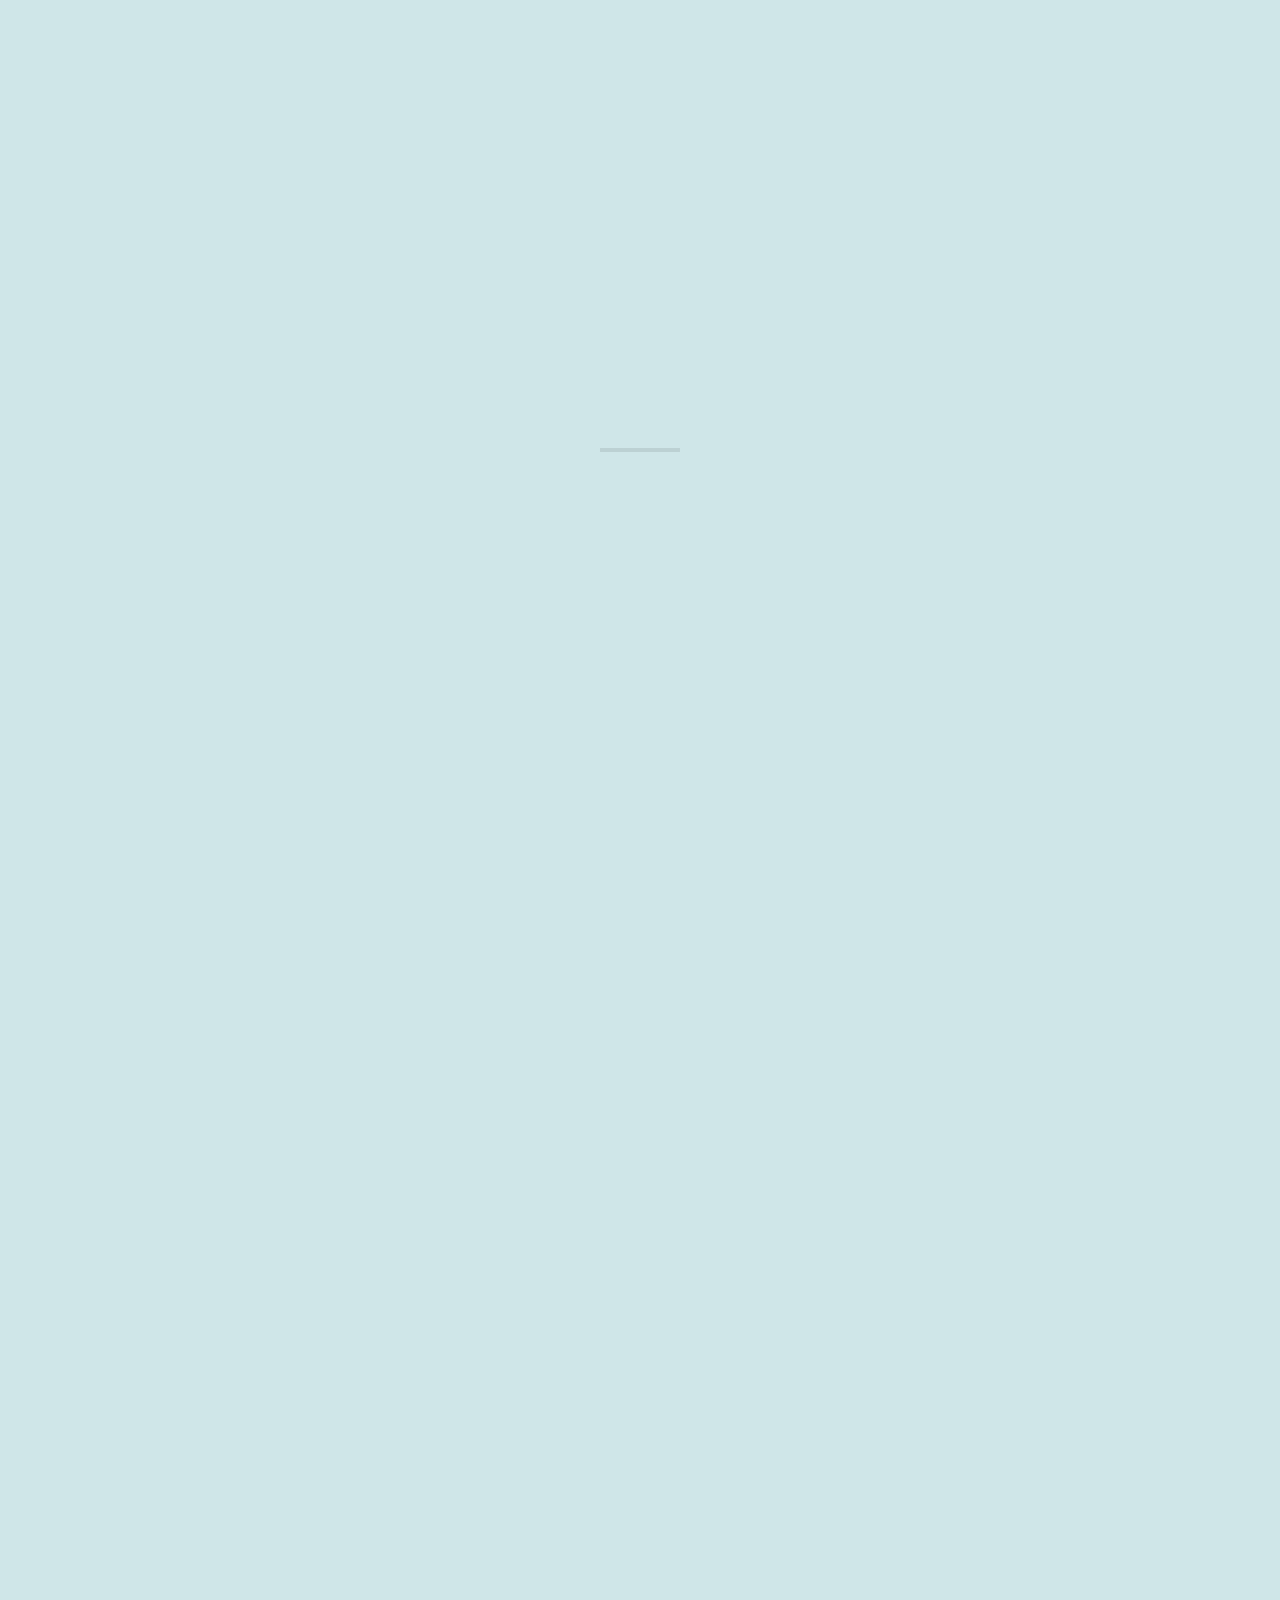
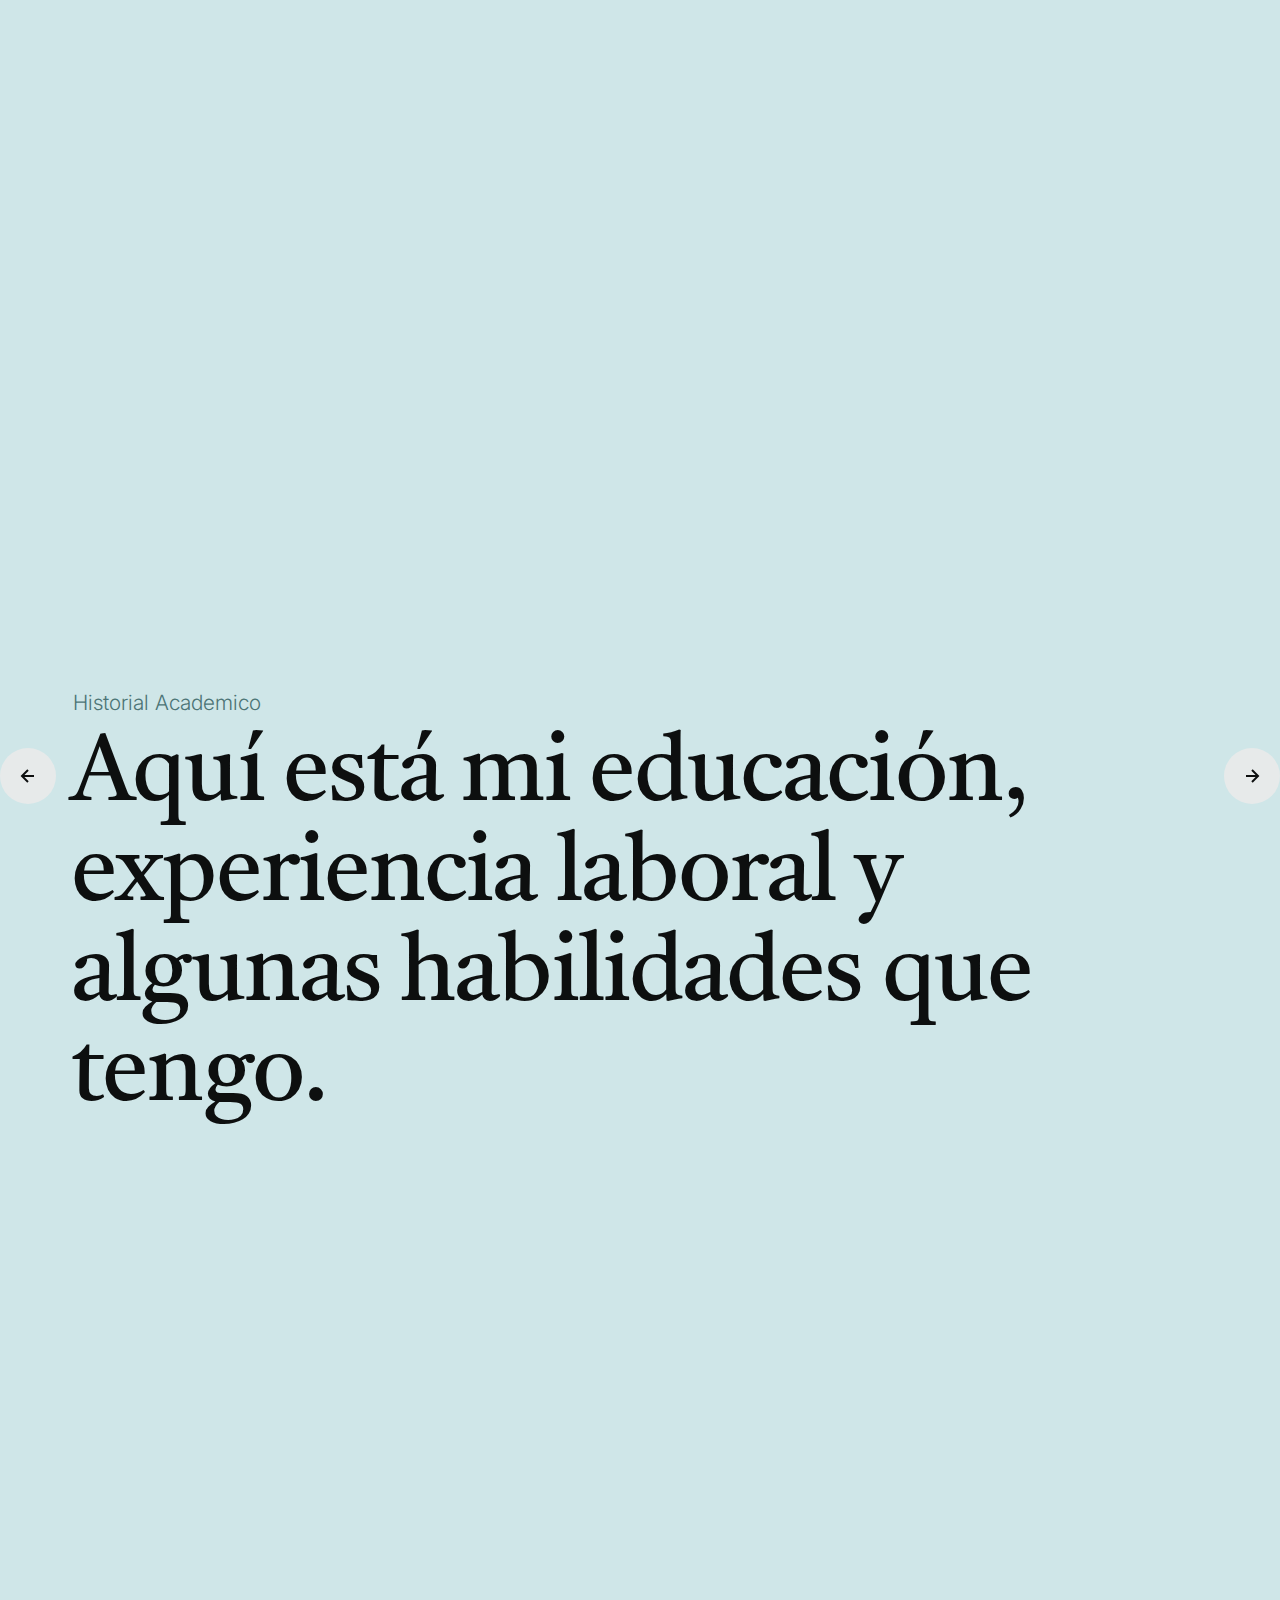
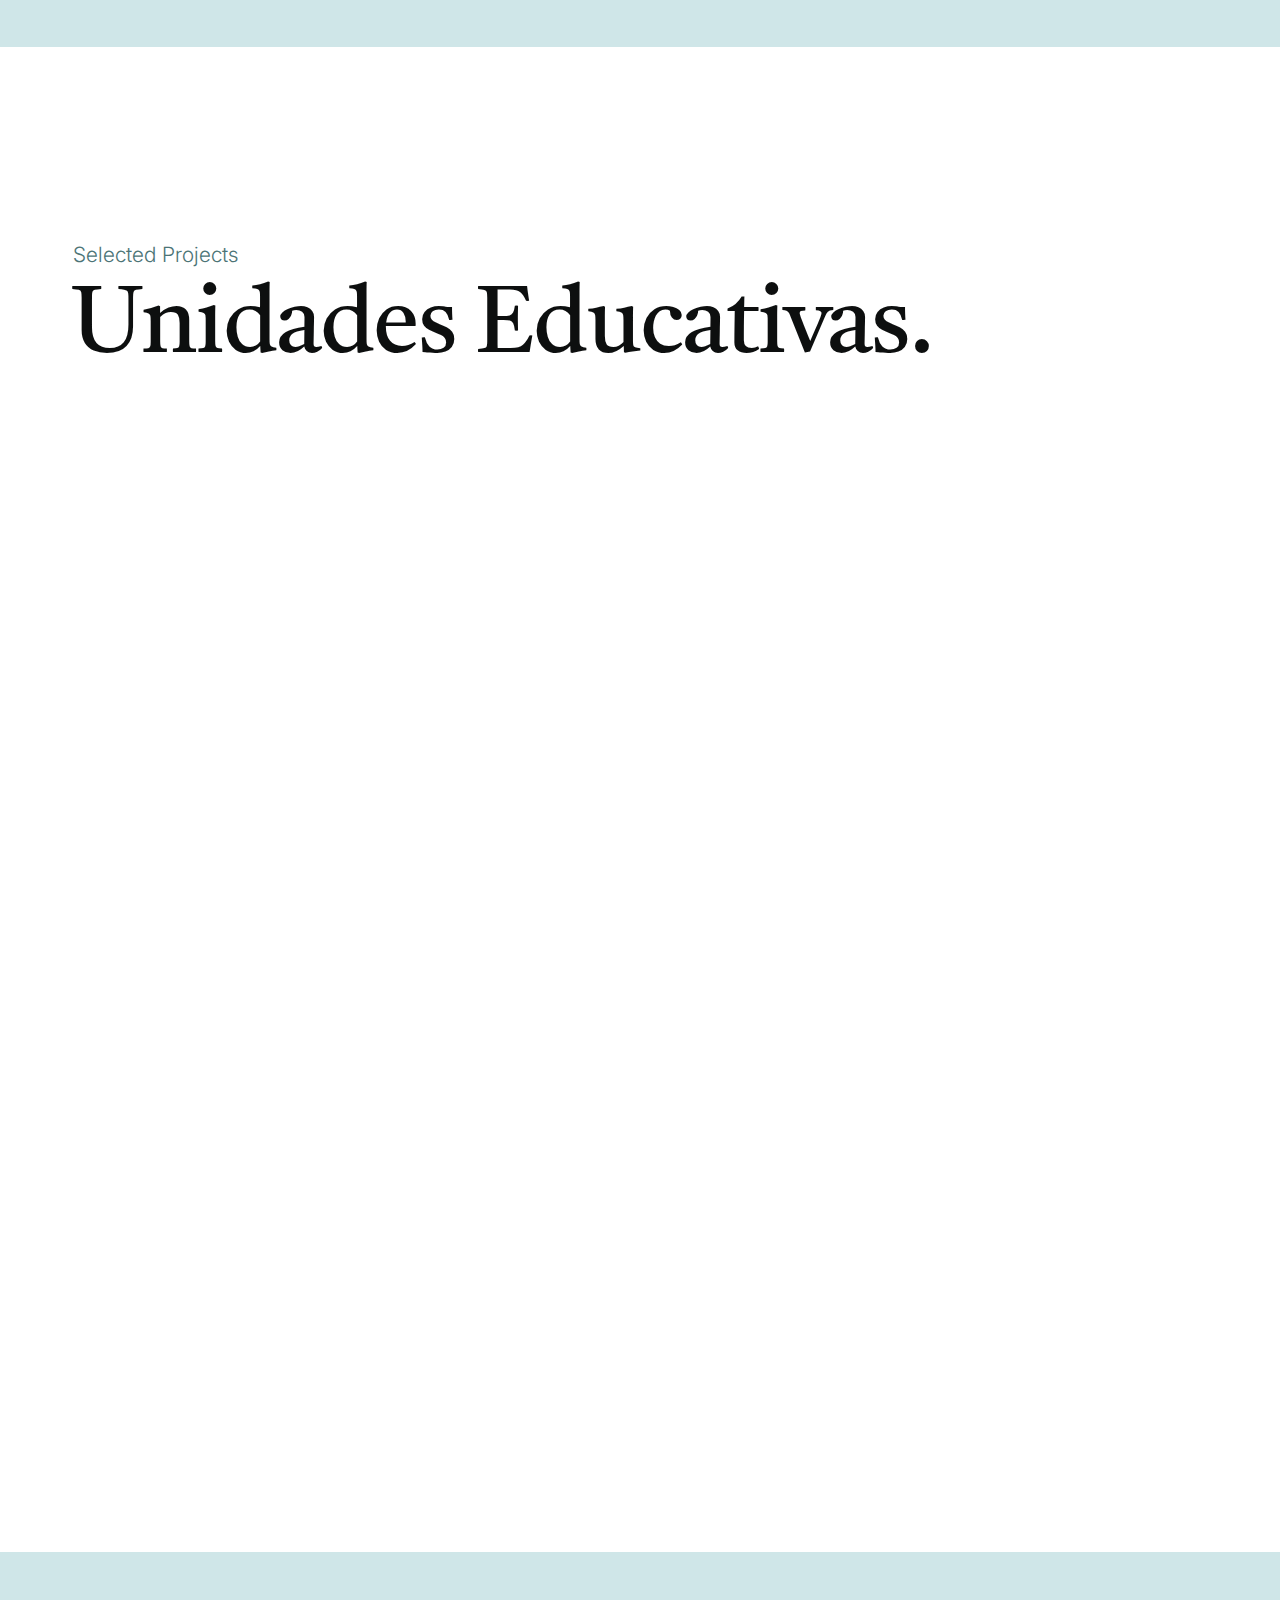
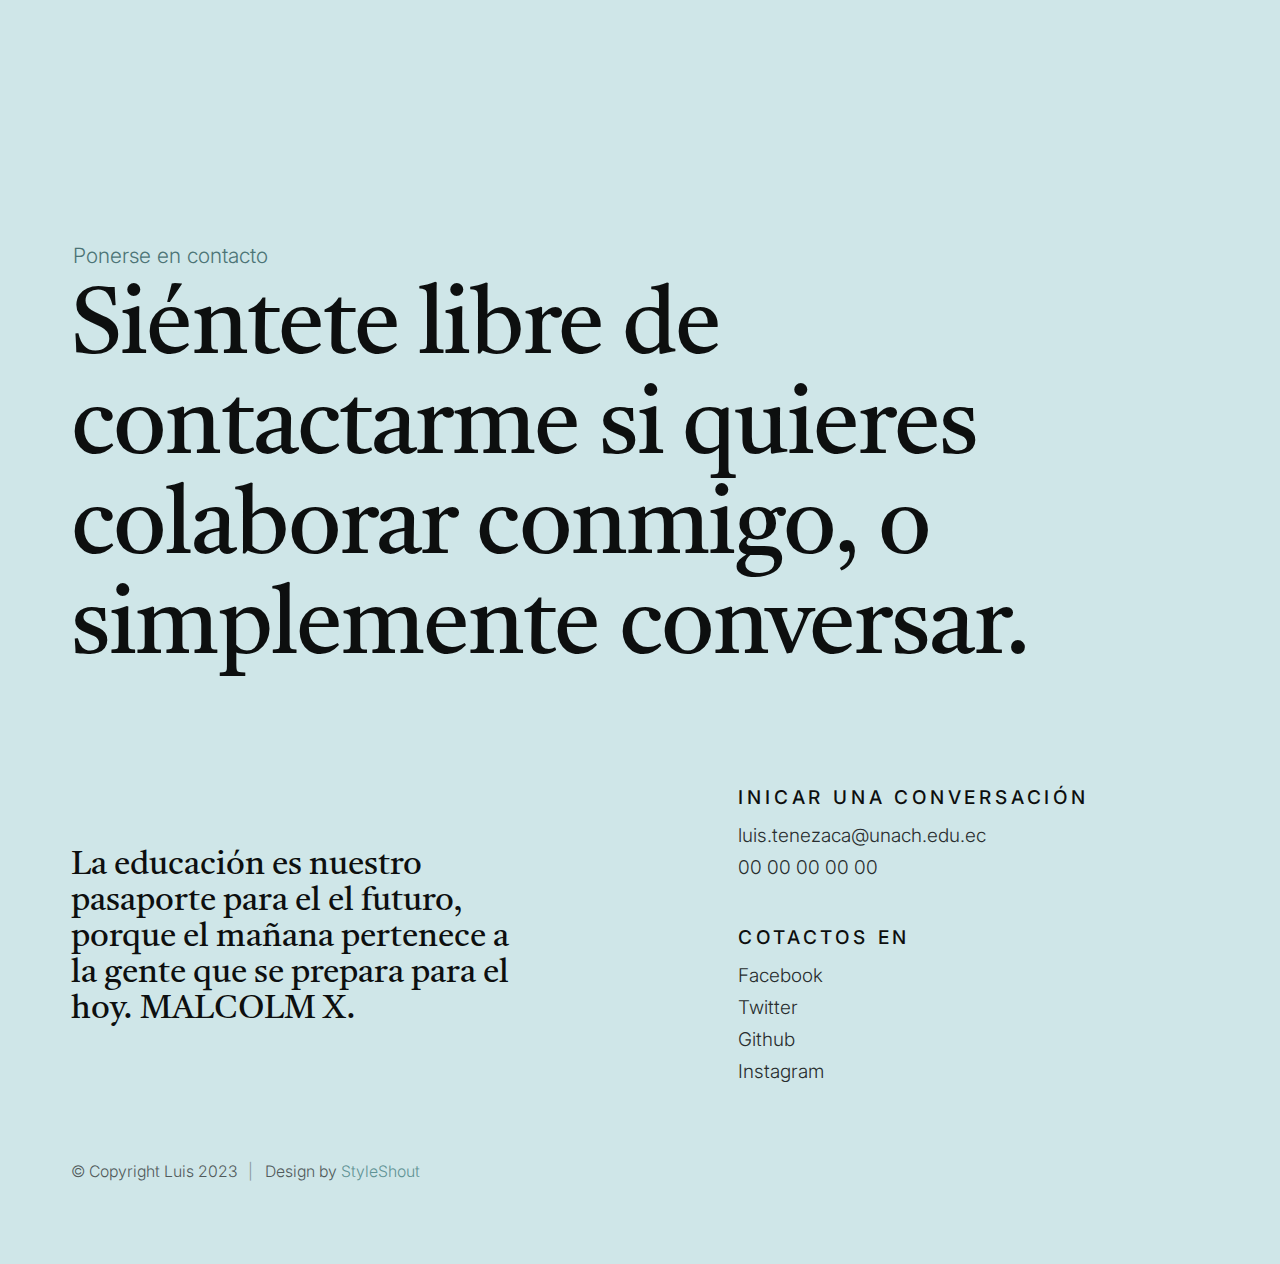
==== commit 34ea2433: "Plantilla 2" ====
--- a/index.html
+++ b/index.html
@@ -87,15 +87,15 @@
                         </a>
                     </li>
                     <li>
-                        <a href="https://www.instagram.com/miguel_10082022/?hl=es-la">
+                        <a href="https://www.instagram.com/miguel_10082022/?hl=es-la">Instagram
                             <svg xmlns="https://www.instagram.com/miguel_10082022/?hl=es-la" width="24" height="24" viewBox="0 0 24 24" style="fill:rgba(0, 0, 0, 1);transform:;-ms-filter:"><path d="M20.66,6.98c-0.894-1.533-2.107-2.747-3.641-3.64C15.486,2.447,13.813,2,12,2S8.514,2.447,6.98,3.34 C5.447,4.233,4.233,5.447,3.34,6.98S2,10.187,2,12s0.446,3.487,1.34,5.02c0.894,1.534,2.107,2.747,3.641,3.64 C8.514,21.553,10.187,22,12,22s3.486-0.447,5.02-1.34c1.533-0.893,2.747-2.106,3.641-3.64C21.554,15.487,22,13.813,22,12 S21.554,8.513,20.66,6.98z M12,3.66c2,0,3.772,0.64,5.32,1.919c-0.92,1.174-2.286,2.14-4.1,2.9c-1.002-1.813-2.088-3.327-3.261-4.54 C10.641,3.753,11.319,3.66,12,3.66z M5.51,6.8c0.754-0.947,1.656-1.686,2.711-2.22c1.212,1.201,2.325,2.7,3.34,4.5 c-2,0.6-4.114,0.9-6.341,0.9c-0.573,0-1.006-0.013-1.3-0.04C4.227,8.793,4.757,7.747,5.51,6.8z M3.66,12 c0-0.054,0.003-0.12,0.01-0.2c0.007-0.08,0.01-0.146,0.01-0.2c0.254,0.014,0.641,0.02,1.161,0.02c2.666,0,5.146-0.367,7.439-1.1 c0.187,0.373,0.381,0.793,0.58,1.26c-1.32,0.293-2.674,1.006-4.061,2.14S6.4,16.247,5.76,17.5C4.36,15.913,3.66,14.08,3.66,12z M12,20.34c-1.894,0-3.594-0.587-5.101-1.759C7.5,17.394,8.423,16.259,9.67,15.18c1.246-1.08,2.483-1.753,3.71-2.02 c0.772,2.133,1.293,4.339,1.56,6.62C13.966,20.153,12.986,20.34,12,20.34z M19.08,16.38c-0.666,1.066-1.526,1.94-2.58,2.621 c-0.24-2.08-0.7-4.107-1.379-6.081c0.932-0.066,1.765-0.1,2.5-0.1c0.799,0,1.686,0.034,2.659,0.1 C20.146,14.16,19.746,15.313,19.08,16.38z M17.84,11.38c-1.16,0-2.233,0.047-3.22,0.14c-0.254-0.653-0.48-1.193-0.68-1.62 c2.066-0.906,3.532-2.006,4.399-3.3c1.2,1.414,1.854,3.027,1.96,4.84C19.487,11.4,18.667,11.38,17.84,11.38z"></path></svg>
                             <span class="u-screen-reader-text">Instagram</span>
                         </a>
                     </li>
                     <li>
-                        <a href="https://www.canva.com/design/DAFgyyeWpM4/DqAjWoSHoAzGaD54vQAArg/view"> PDF
+                        <a href="https://www.canva.com/design/DAFgyyeWpM4/DqAjWoSHoAzGaD54vQAArg/view">
                             <svg xmlns="https://www.canva.com/design/DAFgyyeWpM4/DqAjWoSHoAzGaD54vQAArg/view" width="24" height="24" viewBox="0 0 24 24" style="fill:rgba(0, 0, 0, 1);transform:;-ms-filter:"><path d="M20.66,6.98c-0.894-1.533-2.107-2.747-3.641-3.64C15.486,2.447,13.813,2,12,2S8.514,2.447,6.98,3.34 C5.447,4.233,4.233,5.447,3.34,6.98S2,10.187,2,12s0.446,3.487,1.34,5.02c0.894,1.534,2.107,2.747,3.641,3.64 C8.514,21.553,10.187,22,12,22s3.486-0.447,5.02-1.34c1.533-0.893,2.747-2.106,3.641-3.64C21.554,15.487,22,13.813,22,12 S21.554,8.513,20.66,6.98z M12,3.66c2,0,3.772,0.64,5.32,1.919c-0.92,1.174-2.286,2.14-4.1,2.9c-1.002-1.813-2.088-3.327-3.261-4.54 C10.641,3.753,11.319,3.66,12,3.66z M5.51,6.8c0.754-0.947,1.656-1.686,2.711-2.22c1.212,1.201,2.325,2.7,3.34,4.5 c-2,0.6-4.114,0.9-6.341,0.9c-0.573,0-1.006-0.013-1.3-0.04C4.227,8.793,4.757,7.747,5.51,6.8z M3.66,12 c0-0.054,0.003-0.12,0.01-0.2c0.007-0.08,0.01-0.146,0.01-0.2c0.254,0.014,0.641,0.02,1.161,0.02c2.666,0,5.146-0.367,7.439-1.1 c0.187,0.373,0.381,0.793,0.58,1.26c-1.32,0.293-2.674,1.006-4.061,2.14S6.4,16.247,5.76,17.5C4.36,15.913,3.66,14.08,3.66,12z M12,20.34c-1.894,0-3.594-0.587-5.101-1.759C7.5,17.394,8.423,16.259,9.67,15.18c1.246-1.08,2.483-1.753,3.71-2.02 c0.772,2.133,1.293,4.339,1.56,6.62C13.966,20.153,12.986,20.34,12,20.34z M19.08,16.38c-0.666,1.066-1.526,1.94-2.58,2.621 c-0.24-2.08-0.7-4.107-1.379-6.081c0.932-0.066,1.765-0.1,2.5-0.1c0.799,0,1.686,0.034,2.659,0.1 C20.146,14.16,19.746,15.313,19.08,16.38z M17.84,11.38c-1.16,0-2.233,0.047-3.22,0.14c-0.254-0.653-0.48-1.193-0.68-1.62 c2.066-0.906,3.532-2.006,4.399-3.3c1.2,1.414,1.854,3.027,1.96,4.84C19.487,11.4,18.667,11.38,17.84,11.38z"></path></svg>
-                            <span class="https://www.canva.com/design/DAFgyyeWpM4/DqAjWoSHoAzGaD54vQAArg/view"></span>
+                            <span class="https://www.canva.com/design/DAFgyyeWpM4/DqAjWoSHoAzGaD54vQAArg/view">PDF</span>
                         </a>
                     </li>
                 </ul>  <!-- end s-header__social -->
@@ -265,9 +265,9 @@
                 <div class="column" data-animate-el>
                     <div class="folio-item">
                         <div class="folio-item__thumb">
-                            <a class="folio-item__thumb-link" href="../Mig1008.github.io/images/si3.jpg" title="Grayscale" data-size="1050x700">
-                                <img src="../Mig1008.github.io/images/si3.jpg" 
-                                srcset="images/portfolio/si3.jpg, images/portfolio/si3.jpg" alt="">
+                            <a class="folio-item__thumb-link" href="../Mig1008.github.io/images/si2.jpg" title="Grayscale" data-size="1050x700">
+                                <img src="../Mig1008.github.io/images/si2.jpg" 
+                                srcset="images/portfolio/si2.jpg, images/portfolio/si2.jpg" alt="">
                             </a>
                         </div>
                         <div class="folio-item__info">
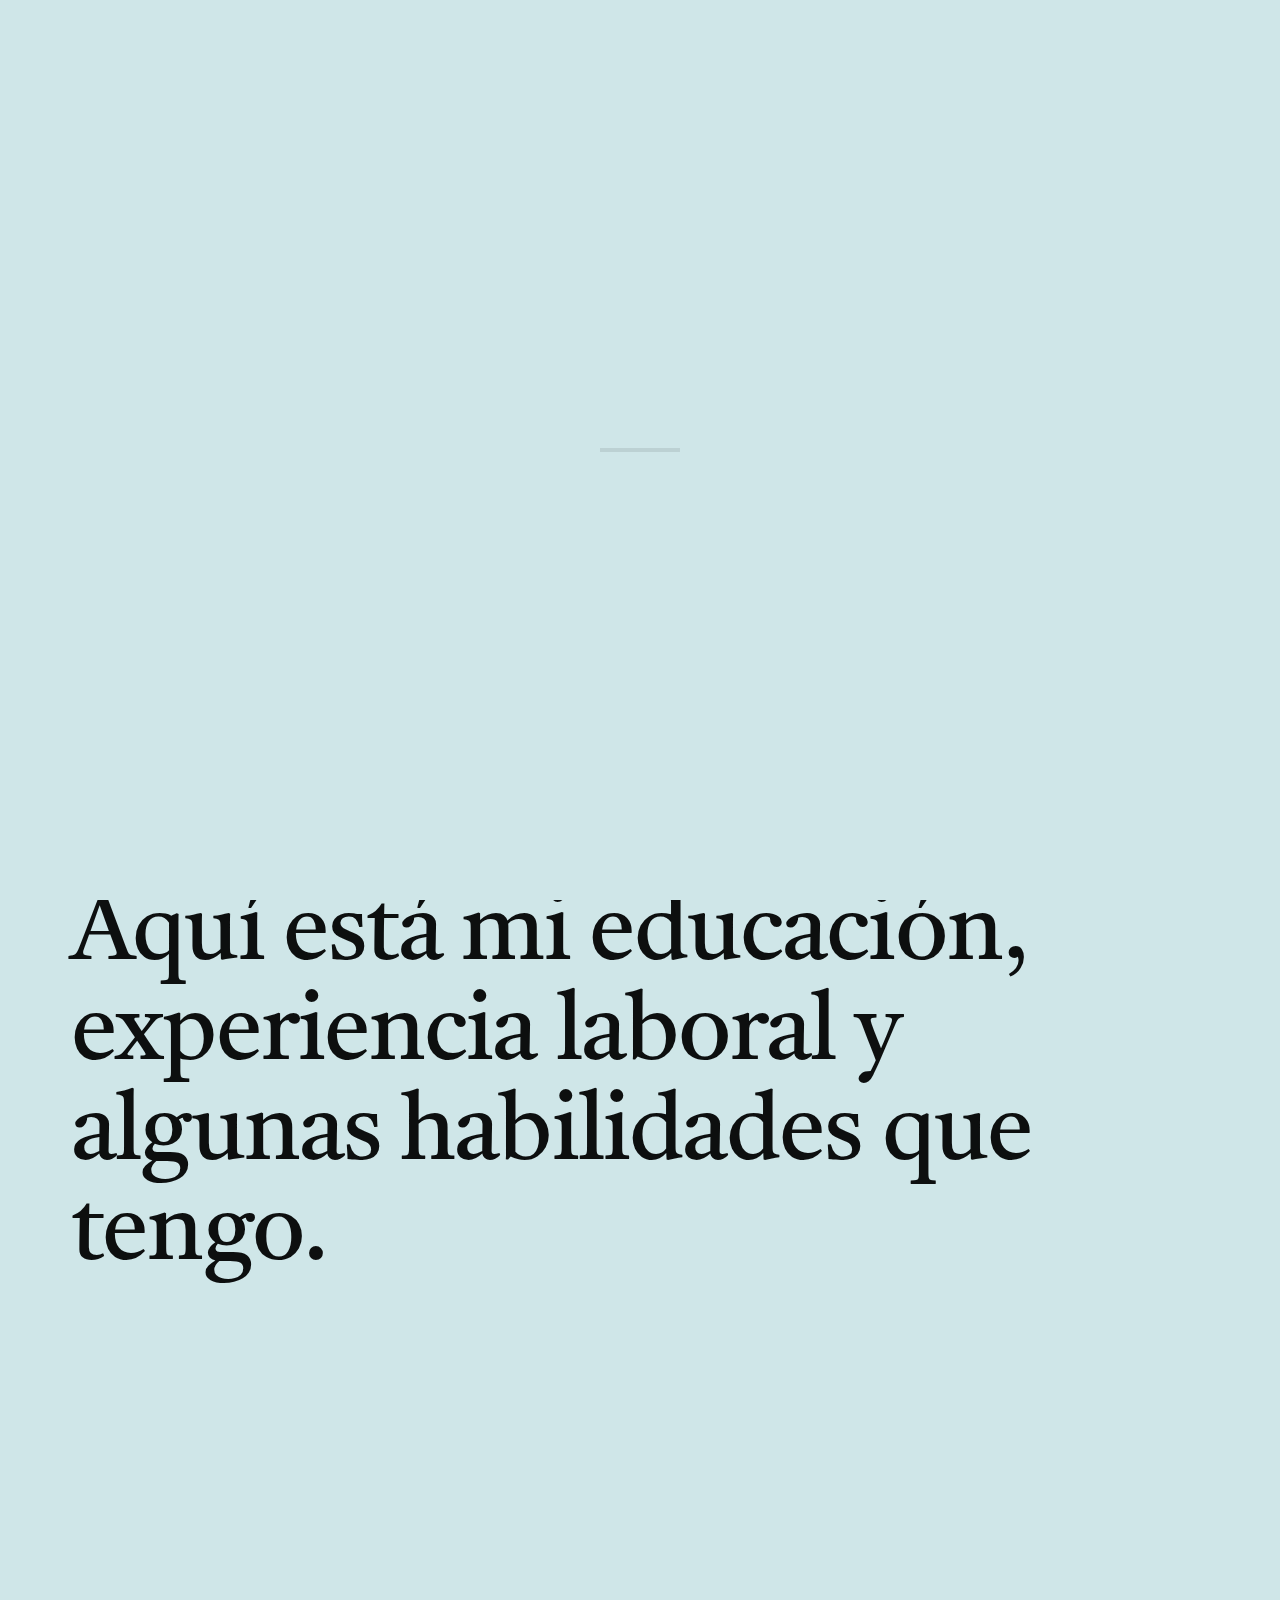
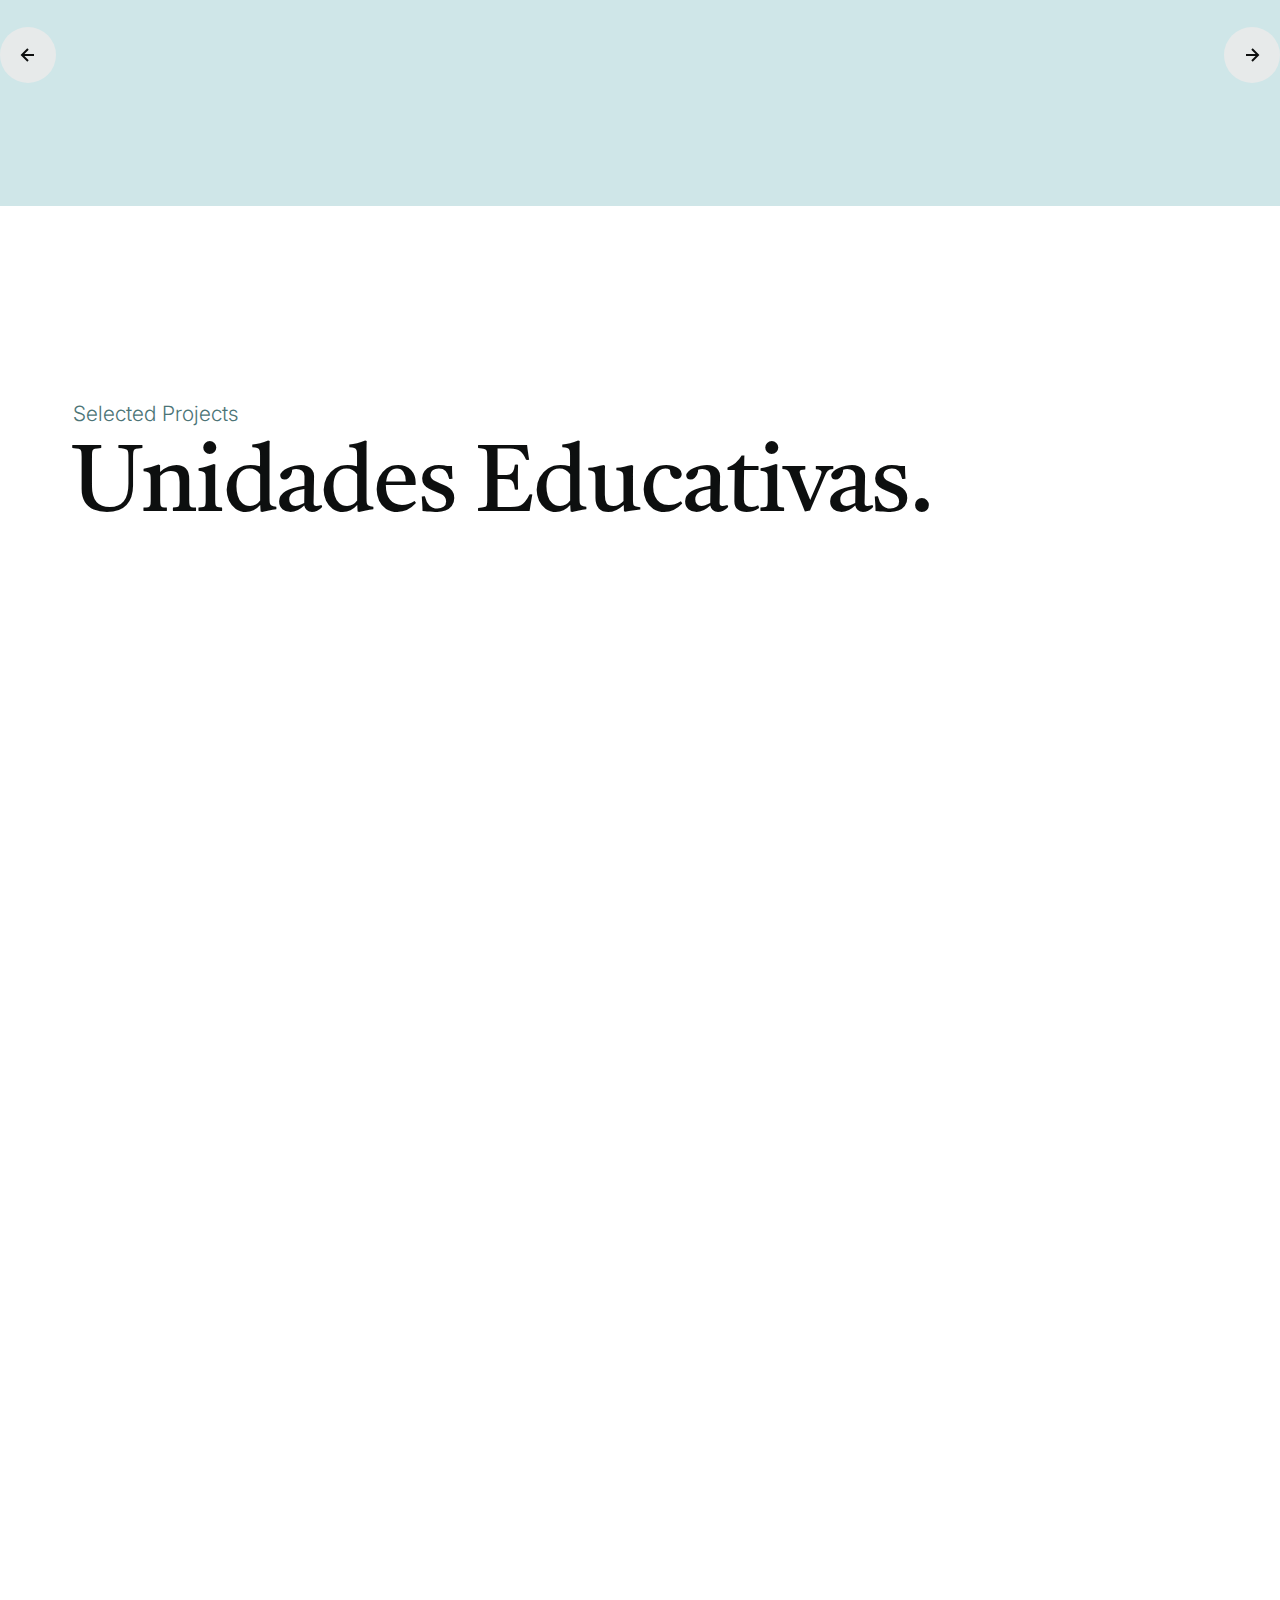
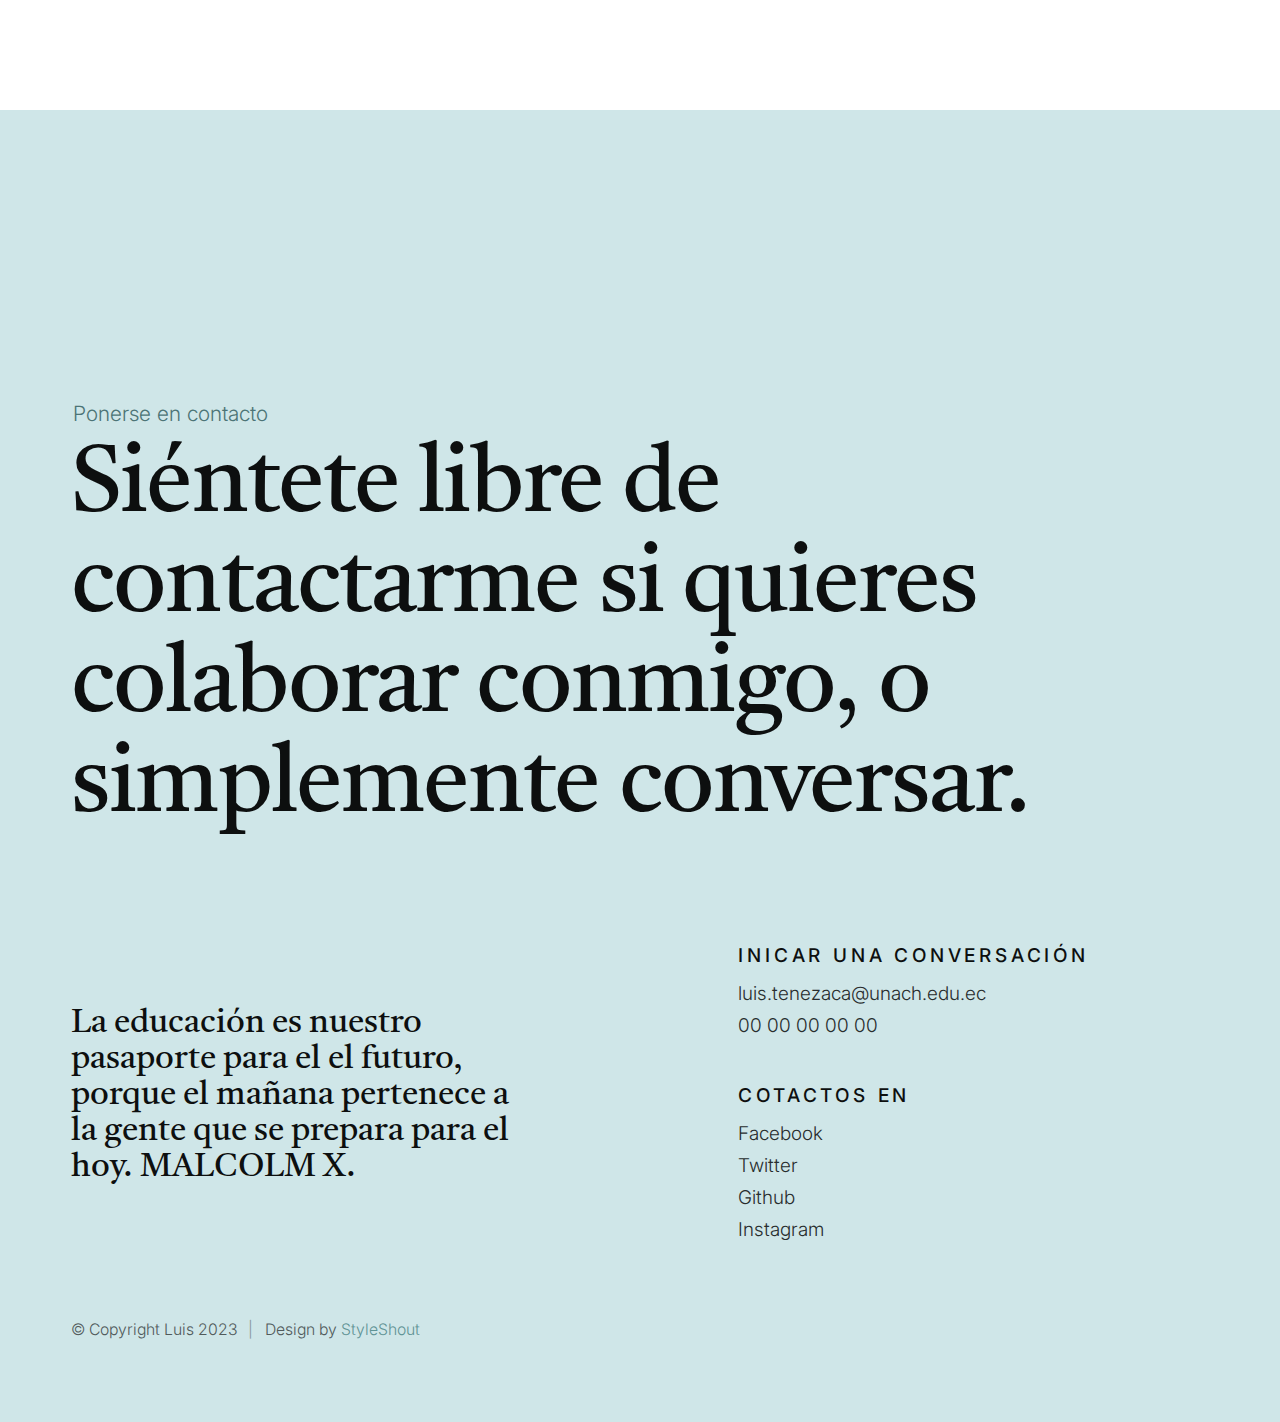
==== commit 4e76964c: "Plantilla 2" ====
--- a/index.html
+++ b/index.html
@@ -107,7 +107,7 @@
 
         <!-- intro
         ================================================== -->
-        <section id="intro" class="s-intro">
+        <section id="intro" class="">
 
             <div class="row">
                 <div class="column lg-12 s-intro__content">
@@ -119,7 +119,7 @@
                         <h3 class="animate-on-load">Informatico <span>+</span> Auxiliar de Enfermeria.</h3>
                     </div>
 
-                    <div class="s-intro__bg"></div>
+                    <div class="intro-b9__b9"></div>
 
                 </div>
             </div>
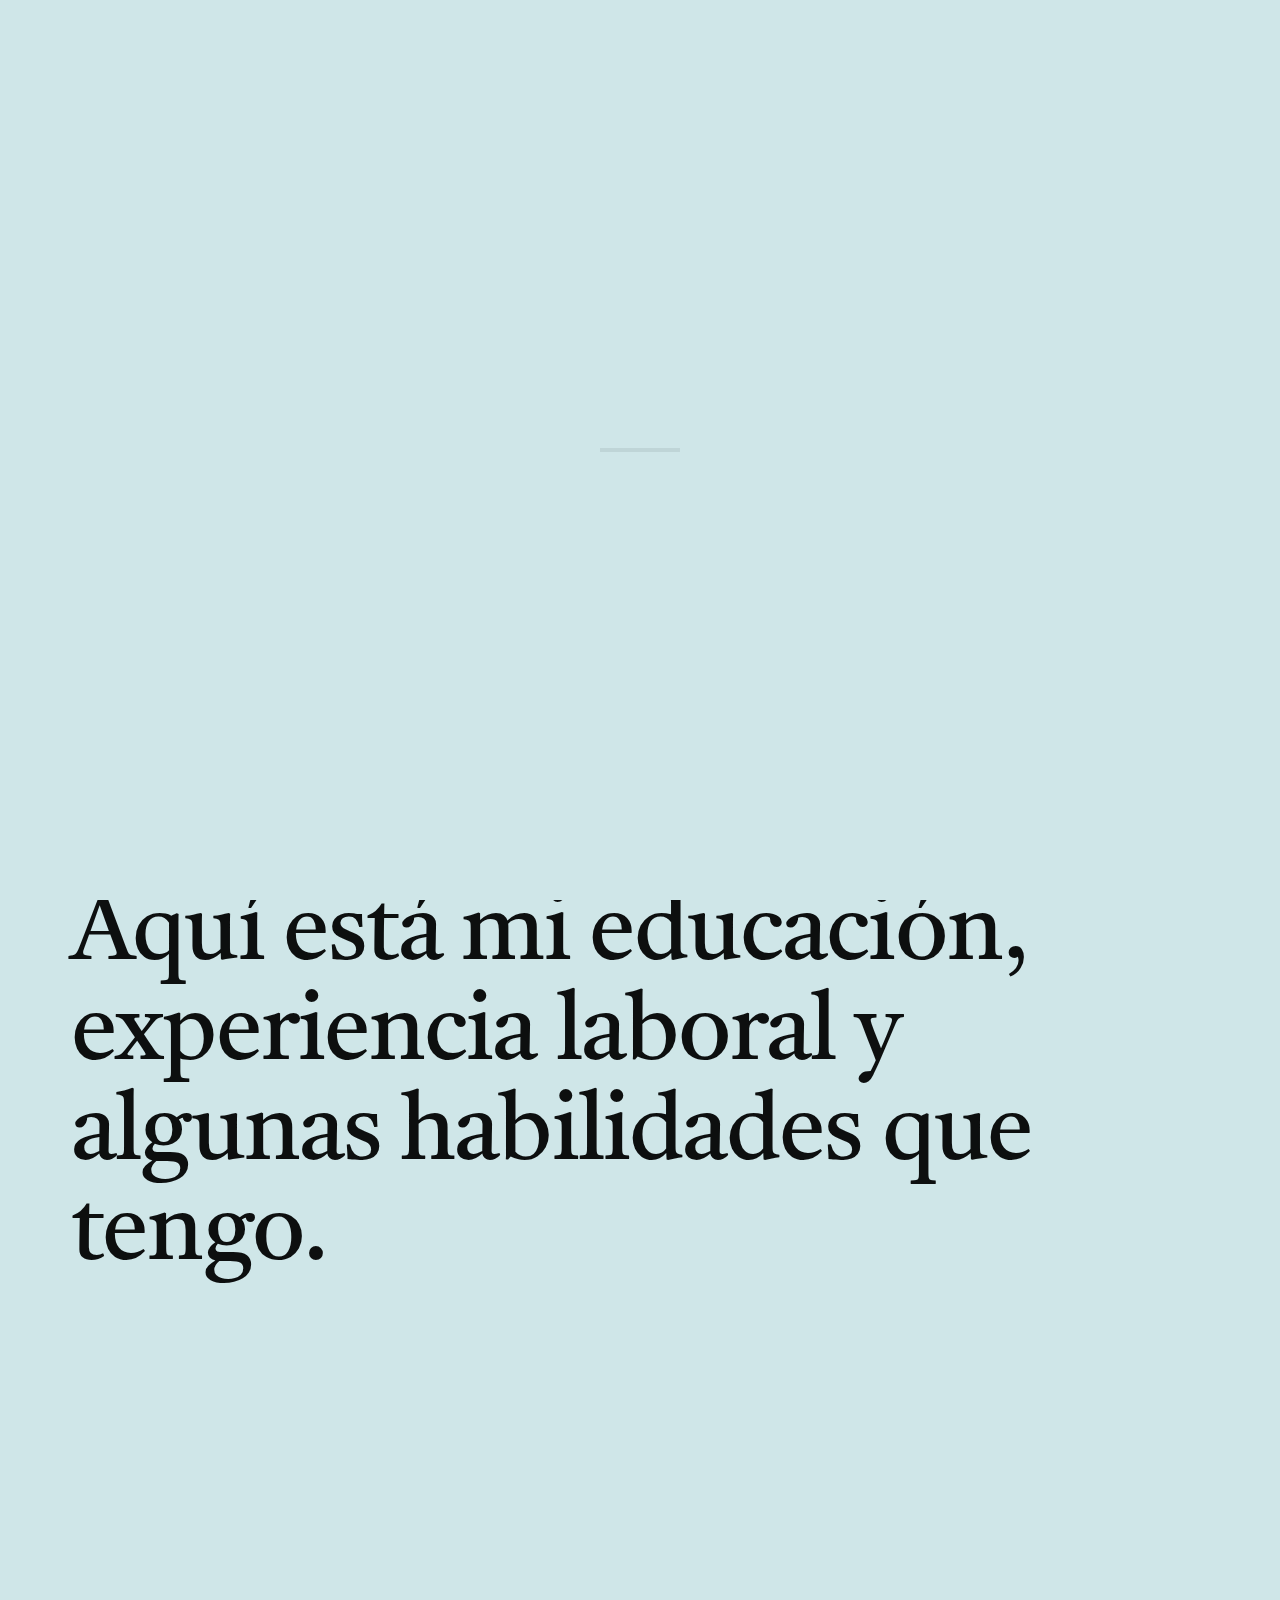
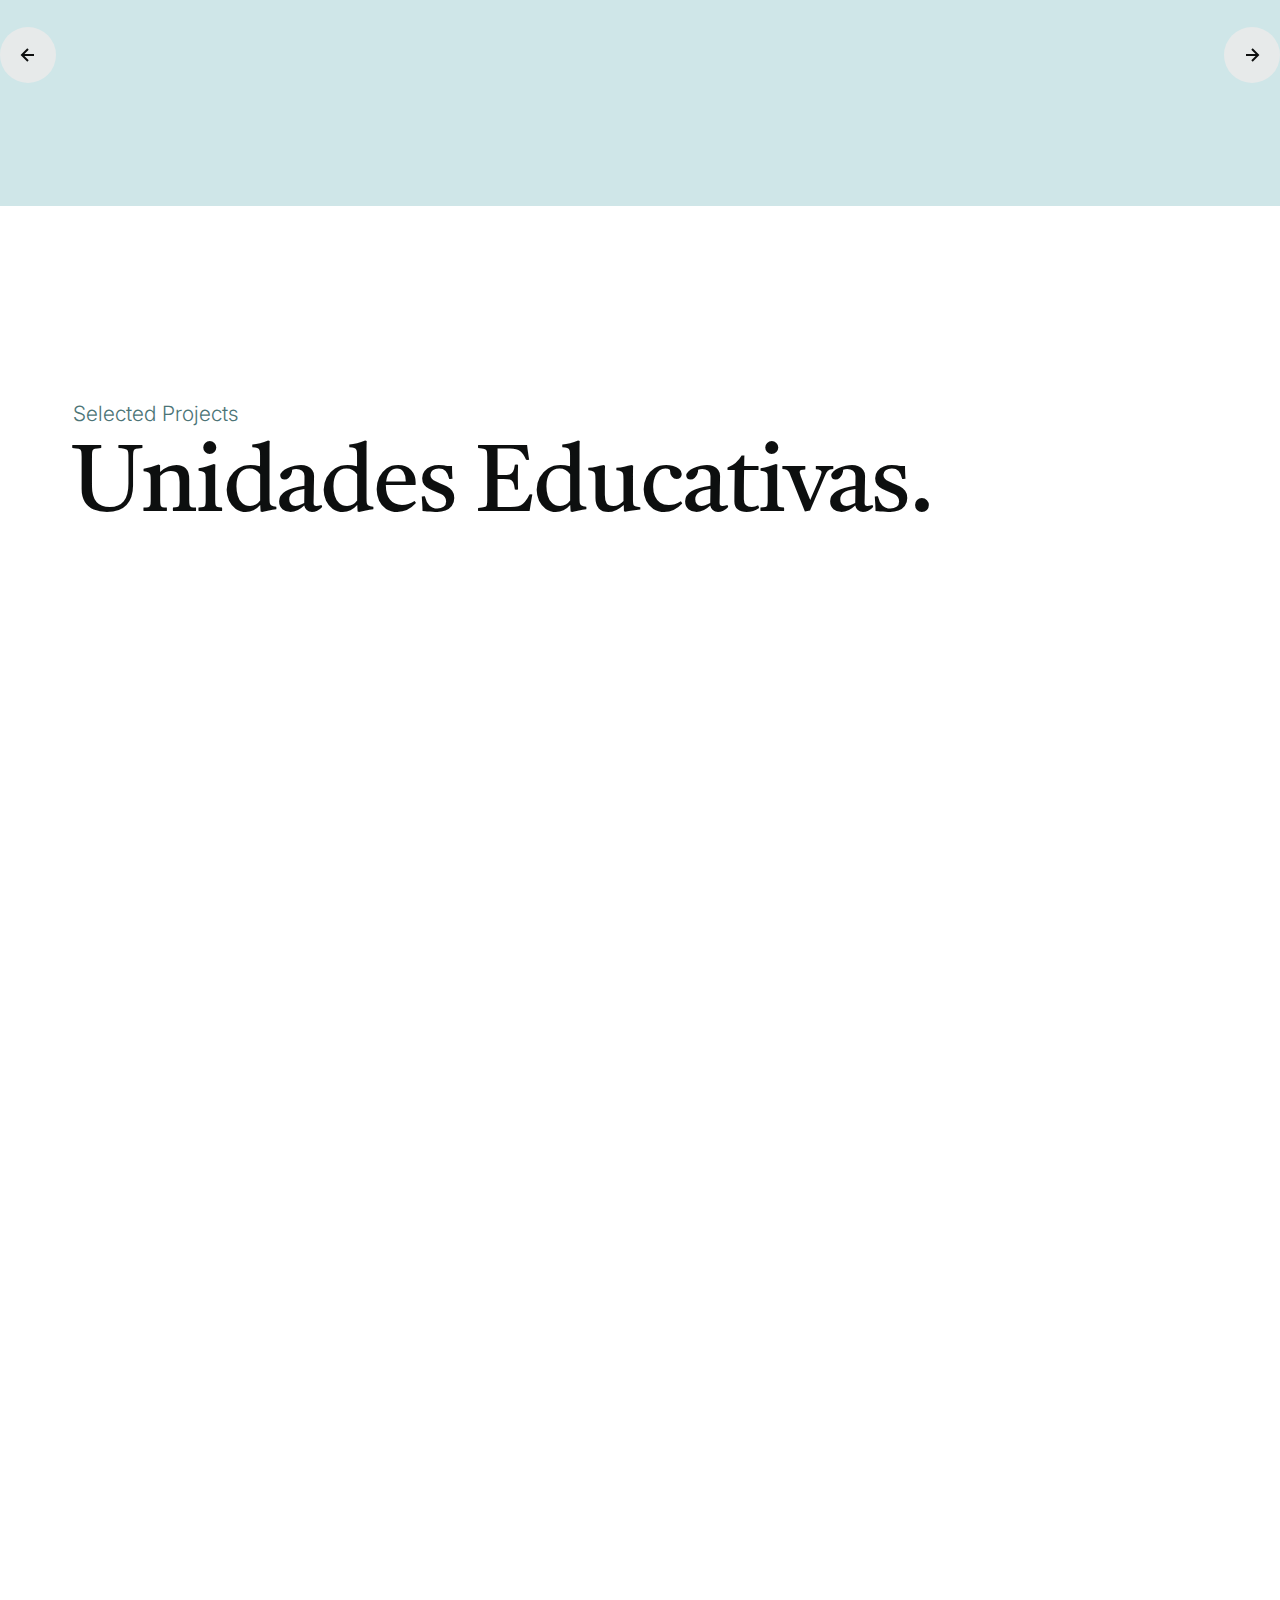
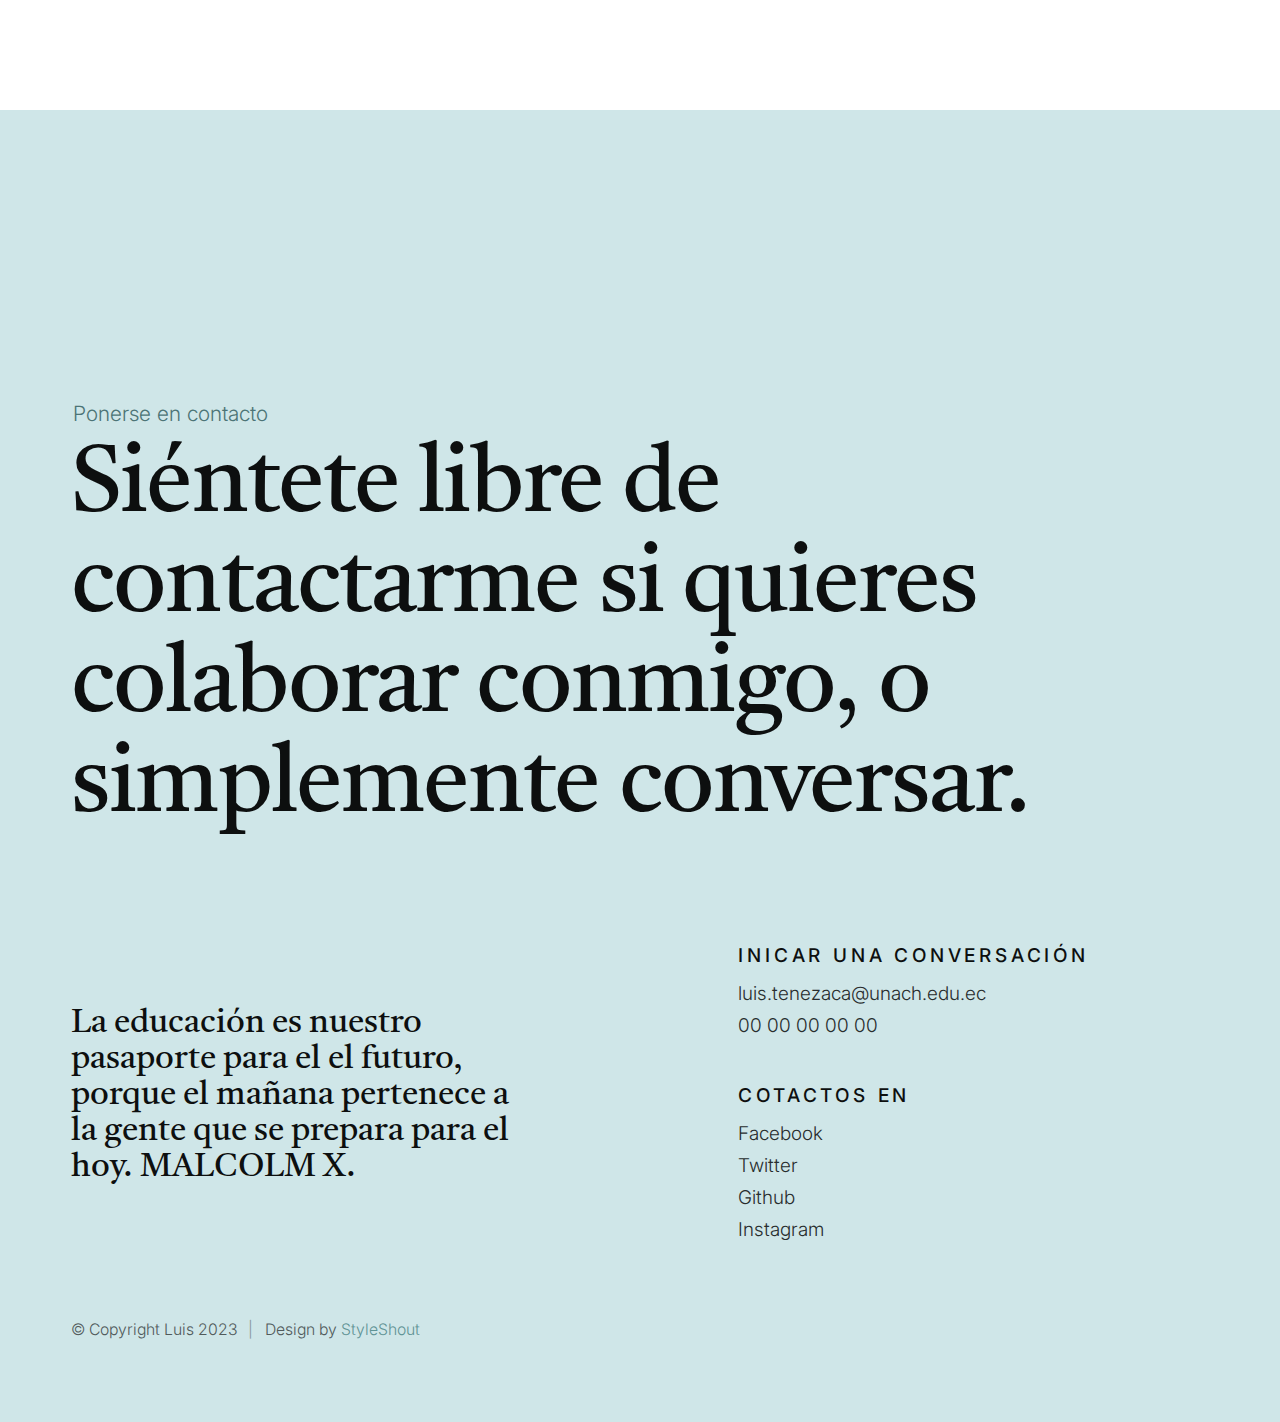
==== commit 8b93c6b1: "Plantilla 2" ====
--- a/index.html
+++ b/index.html
@@ -87,7 +87,7 @@
                         </a>
                     </li>
                     <li>
-                        <a href="https://www.instagram.com/miguel_10082022/?hl=es-la">Instagram
+                        <a href="https://www.instagram.com/miguel_10082022/?hl=es-la">
                             <svg xmlns="https://www.instagram.com/miguel_10082022/?hl=es-la" width="24" height="24" viewBox="0 0 24 24" style="fill:rgba(0, 0, 0, 1);transform:;-ms-filter:"><path d="M20.66,6.98c-0.894-1.533-2.107-2.747-3.641-3.64C15.486,2.447,13.813,2,12,2S8.514,2.447,6.98,3.34 C5.447,4.233,4.233,5.447,3.34,6.98S2,10.187,2,12s0.446,3.487,1.34,5.02c0.894,1.534,2.107,2.747,3.641,3.64 C8.514,21.553,10.187,22,12,22s3.486-0.447,5.02-1.34c1.533-0.893,2.747-2.106,3.641-3.64C21.554,15.487,22,13.813,22,12 S21.554,8.513,20.66,6.98z M12,3.66c2,0,3.772,0.64,5.32,1.919c-0.92,1.174-2.286,2.14-4.1,2.9c-1.002-1.813-2.088-3.327-3.261-4.54 C10.641,3.753,11.319,3.66,12,3.66z M5.51,6.8c0.754-0.947,1.656-1.686,2.711-2.22c1.212,1.201,2.325,2.7,3.34,4.5 c-2,0.6-4.114,0.9-6.341,0.9c-0.573,0-1.006-0.013-1.3-0.04C4.227,8.793,4.757,7.747,5.51,6.8z M3.66,12 c0-0.054,0.003-0.12,0.01-0.2c0.007-0.08,0.01-0.146,0.01-0.2c0.254,0.014,0.641,0.02,1.161,0.02c2.666,0,5.146-0.367,7.439-1.1 c0.187,0.373,0.381,0.793,0.58,1.26c-1.32,0.293-2.674,1.006-4.061,2.14S6.4,16.247,5.76,17.5C4.36,15.913,3.66,14.08,3.66,12z M12,20.34c-1.894,0-3.594-0.587-5.101-1.759C7.5,17.394,8.423,16.259,9.67,15.18c1.246-1.08,2.483-1.753,3.71-2.02 c0.772,2.133,1.293,4.339,1.56,6.62C13.966,20.153,12.986,20.34,12,20.34z M19.08,16.38c-0.666,1.066-1.526,1.94-2.58,2.621 c-0.24-2.08-0.7-4.107-1.379-6.081c0.932-0.066,1.765-0.1,2.5-0.1c0.799,0,1.686,0.034,2.659,0.1 C20.146,14.16,19.746,15.313,19.08,16.38z M17.84,11.38c-1.16,0-2.233,0.047-3.22,0.14c-0.254-0.653-0.48-1.193-0.68-1.62 c2.066-0.906,3.532-2.006,4.399-3.3c1.2,1.414,1.854,3.027,1.96,4.84C19.487,11.4,18.667,11.38,17.84,11.38z"></path></svg>
                             <span class="u-screen-reader-text">Instagram</span>
                         </a>
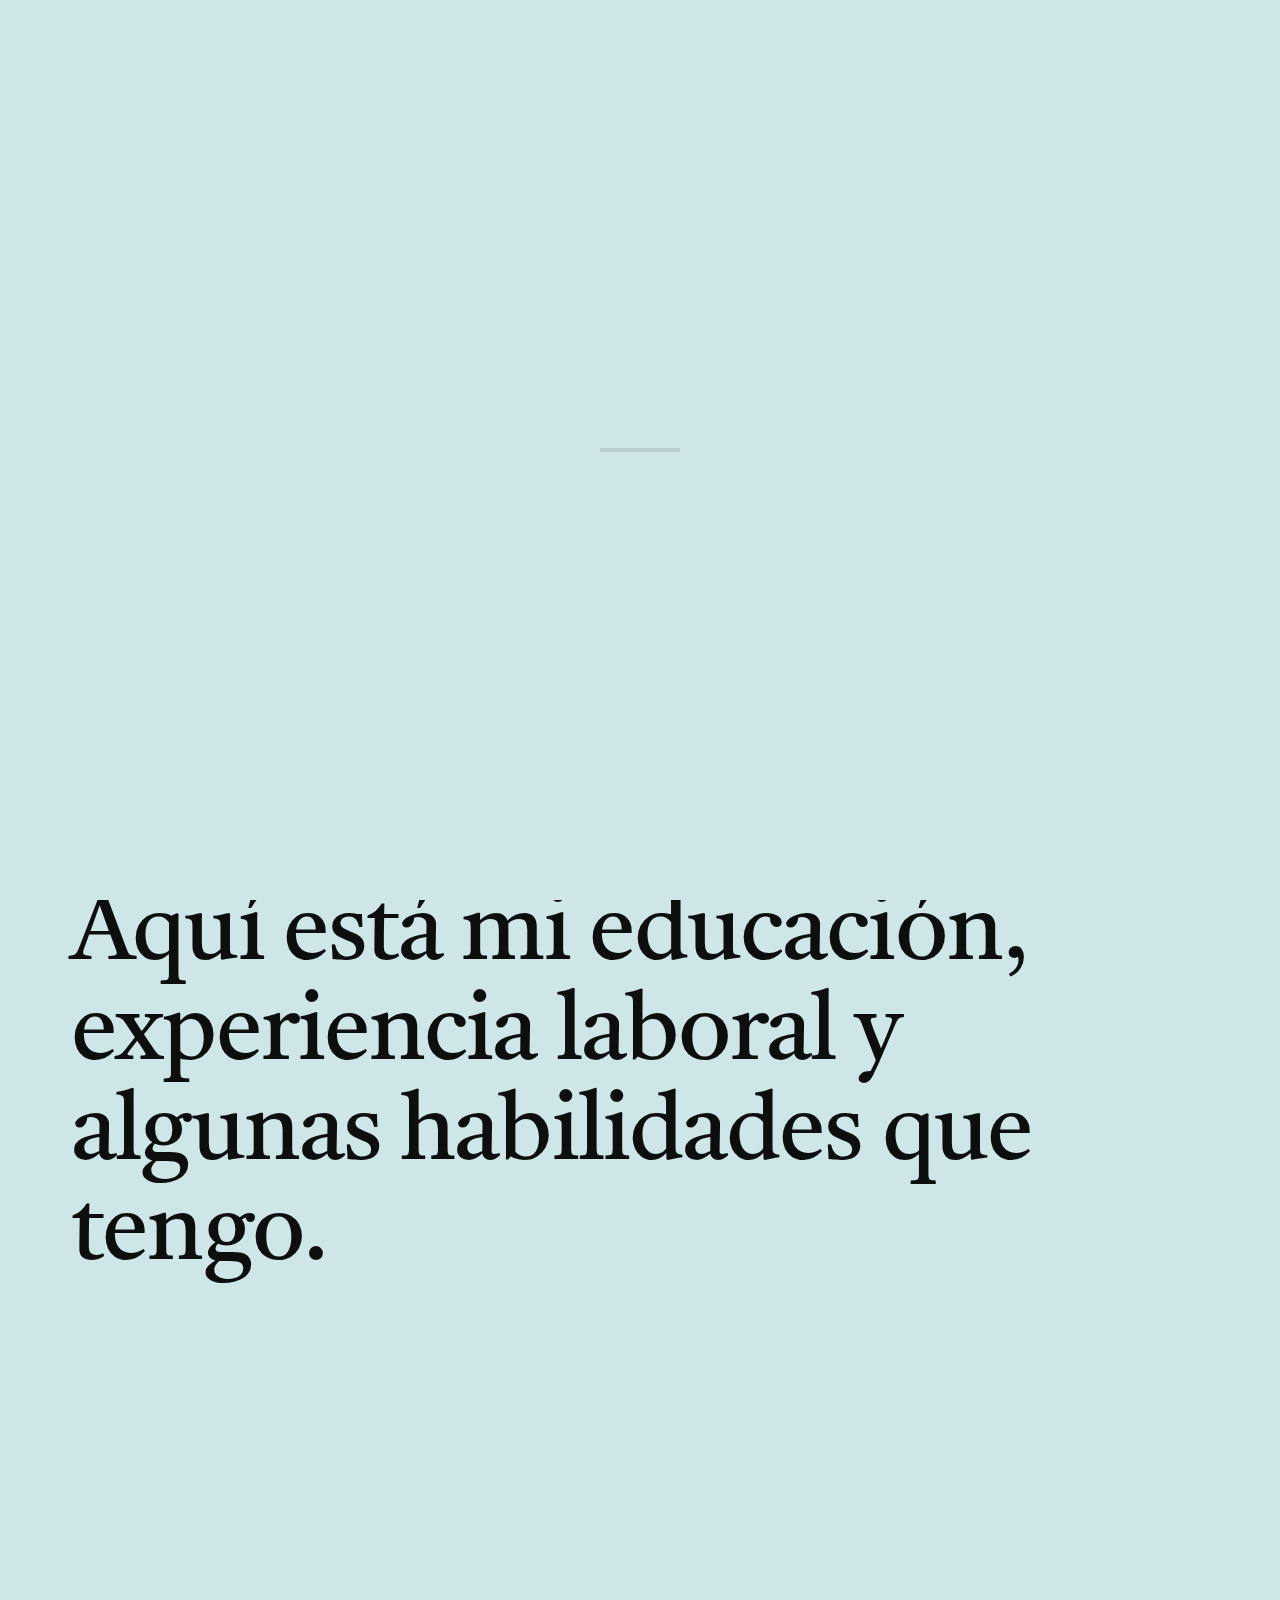
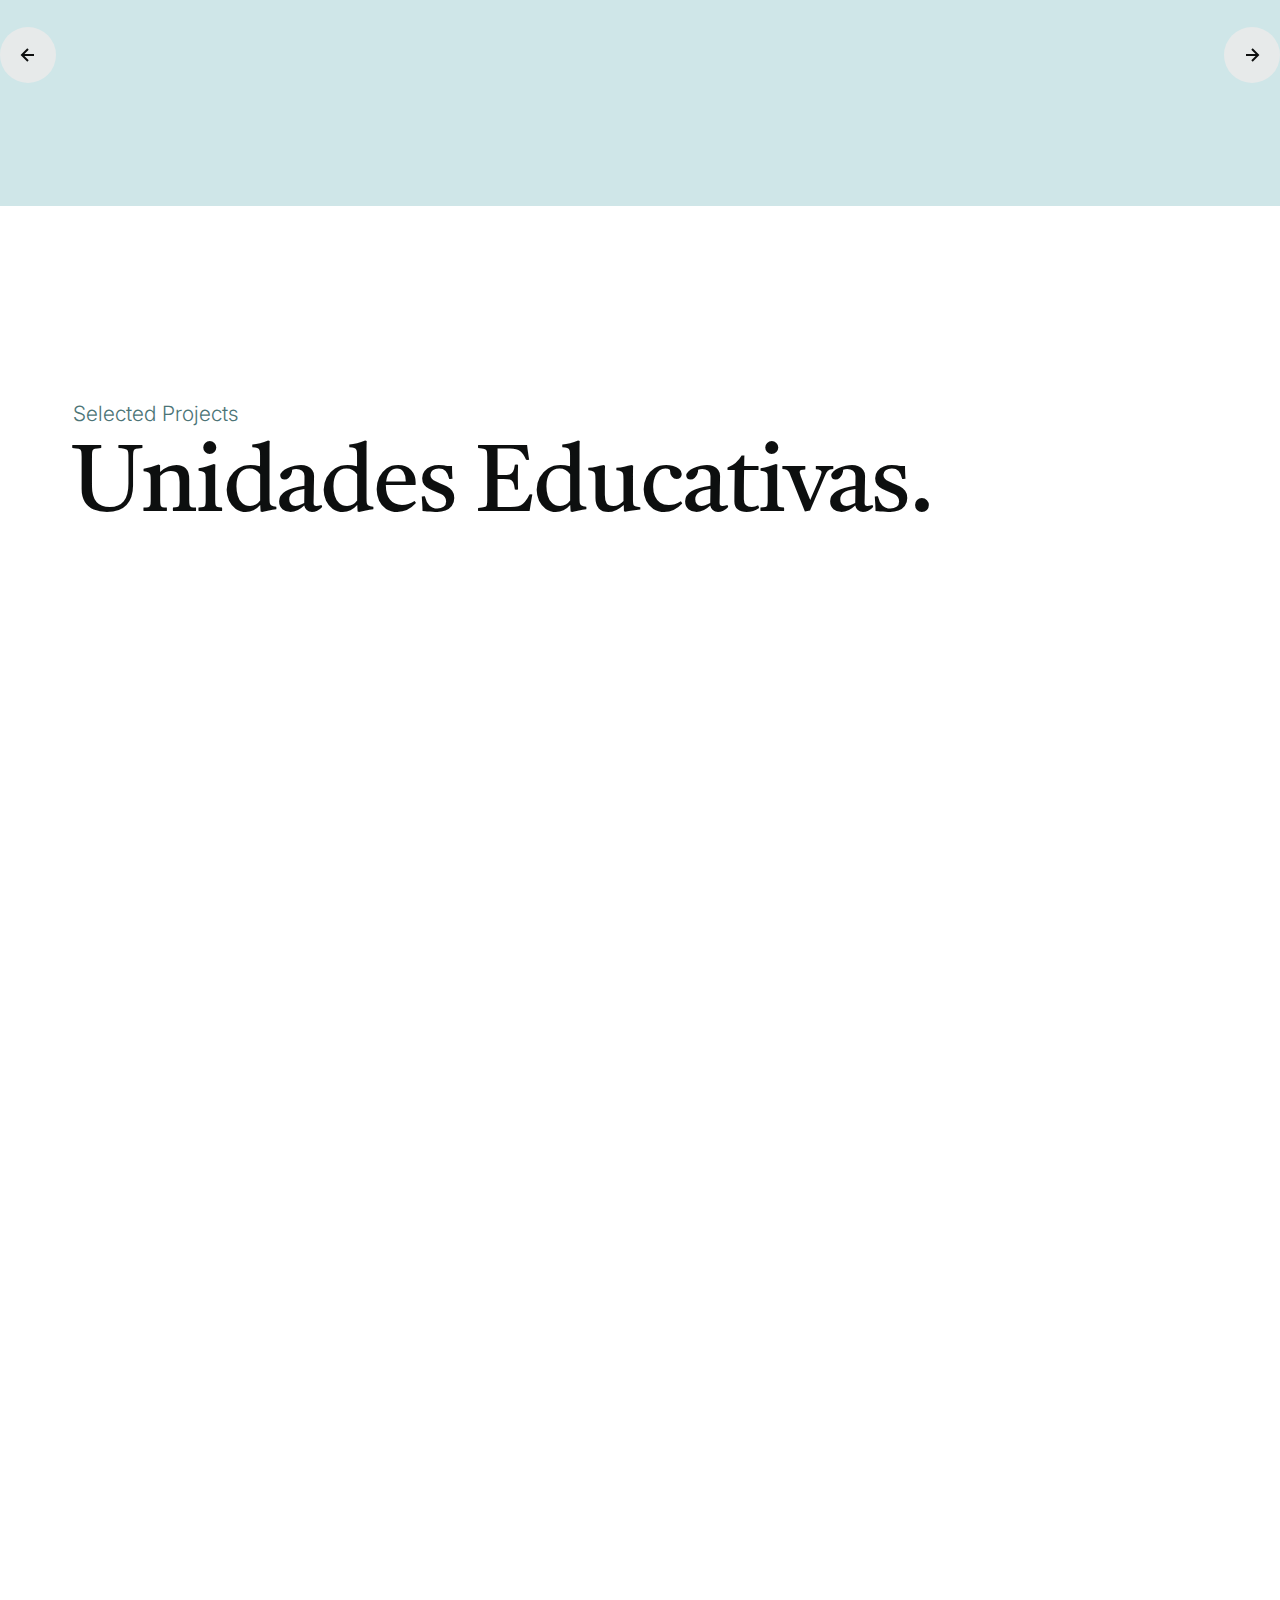
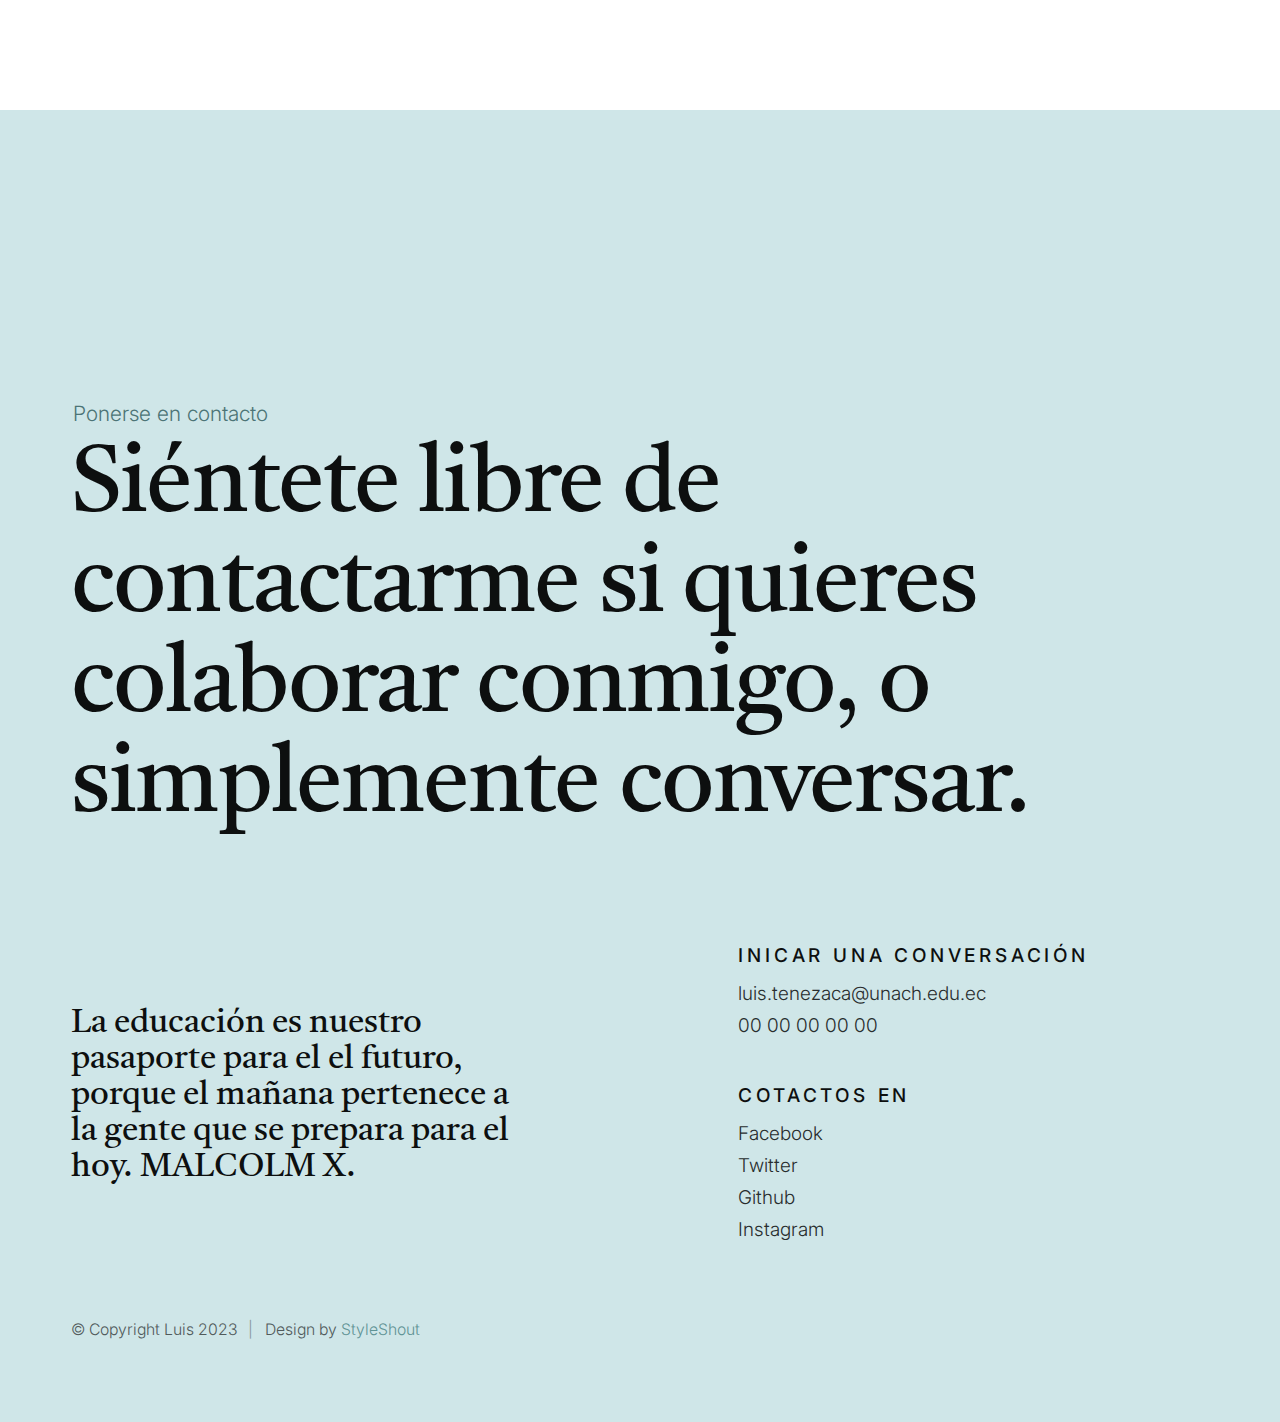
==== commit d4fa53a4: "Plantilla 2" ====
--- a/index.html
+++ b/index.html
@@ -119,7 +119,7 @@
                         <h3 class="animate-on-load">Informatico <span>+</span> Auxiliar de Enfermeria.</h3>
                     </div>
 
-                    <div class="intro-b9__b9"></div>
+                    <div class="intro-b9"></div>
 
                 </div>
             </div>
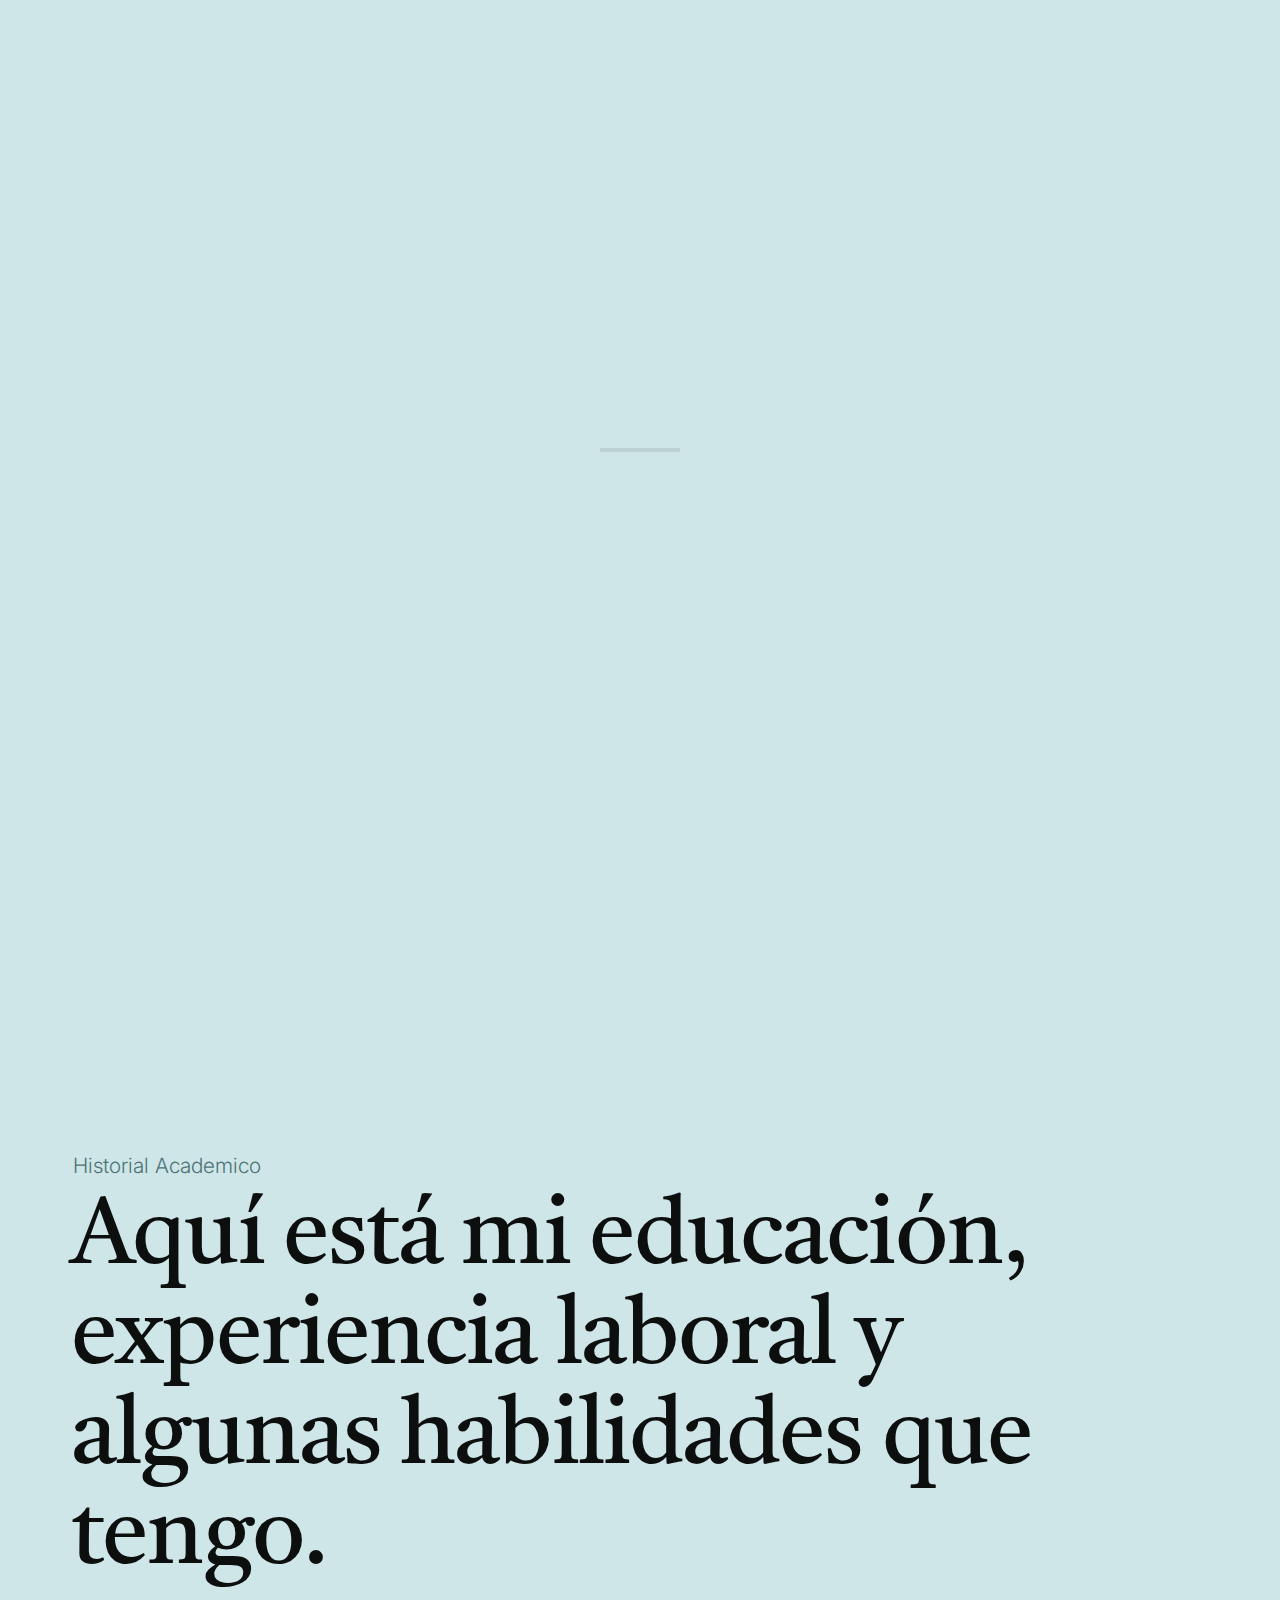
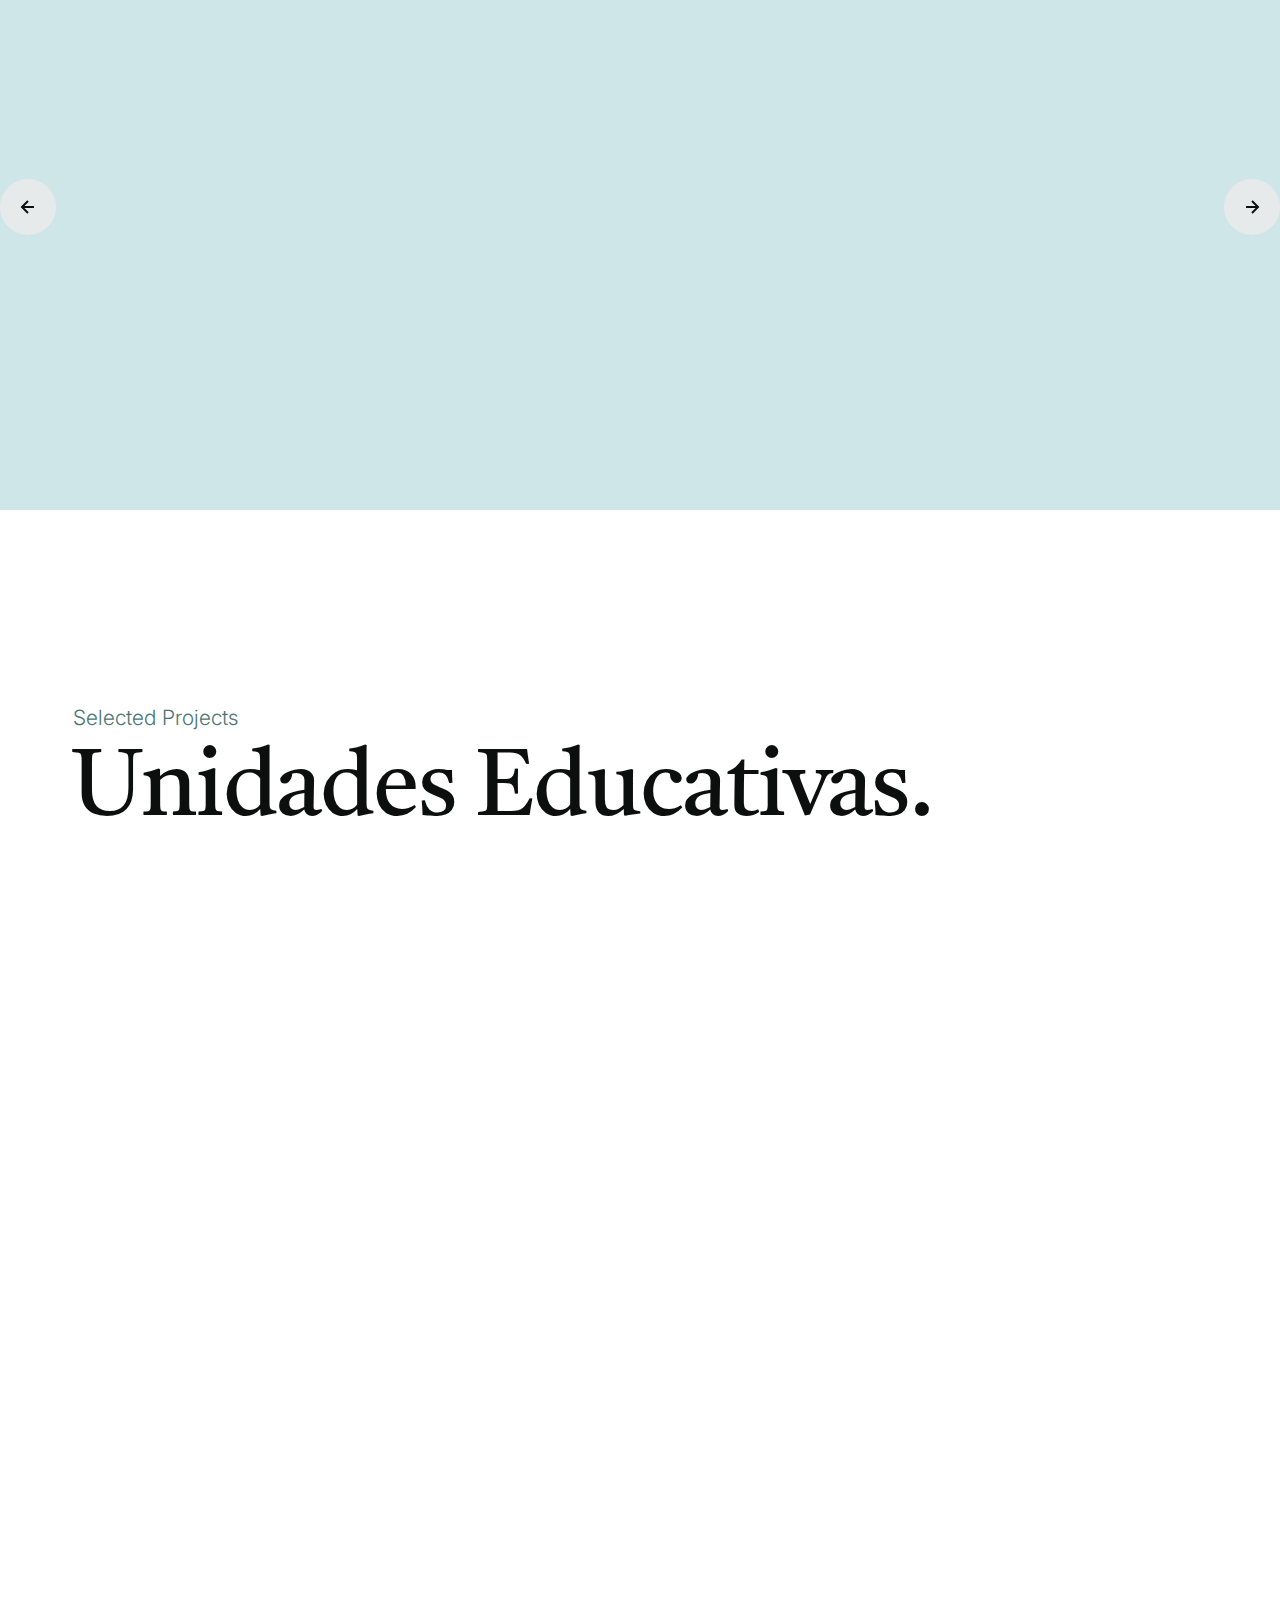
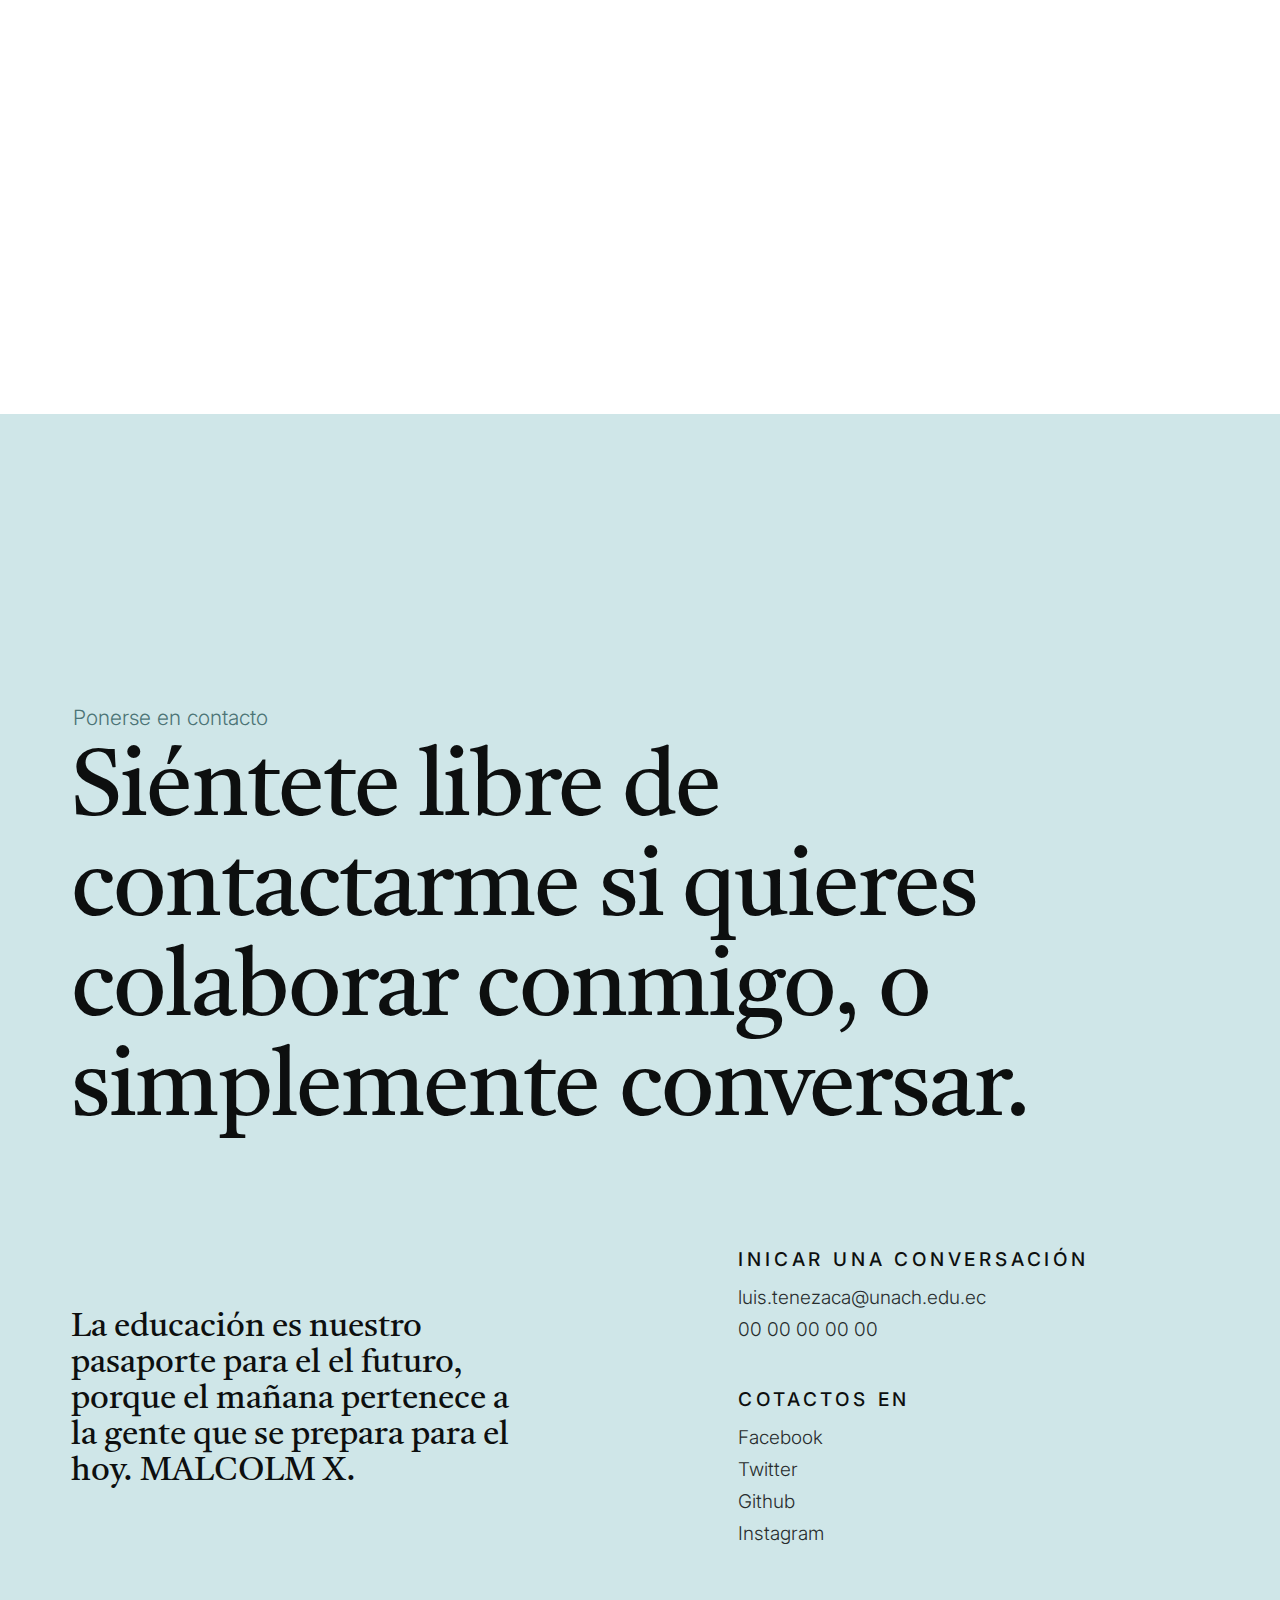
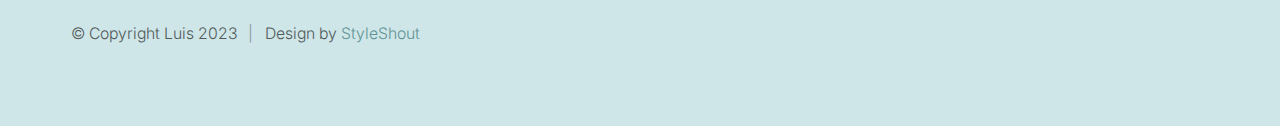
==== commit bc09fa2b: "Plantilla 2" ====
--- a/index.html
+++ b/index.html
@@ -107,7 +107,7 @@
 
         <!-- intro
         ================================================== -->
-        <section id="intro" class="">
+        <section id="intro" class="s-intro">
 
             <div class="row">
                 <div class="column lg-12 s-intro__content">
@@ -119,7 +119,7 @@
                         <h3 class="animate-on-load">Informatico <span>+</span> Auxiliar de Enfermeria.</h3>
                     </div>
 
-                    <div class="intro-b9"></div>
+                    <div class="s-intro__12"></div>
 
                 </div>
             </div>
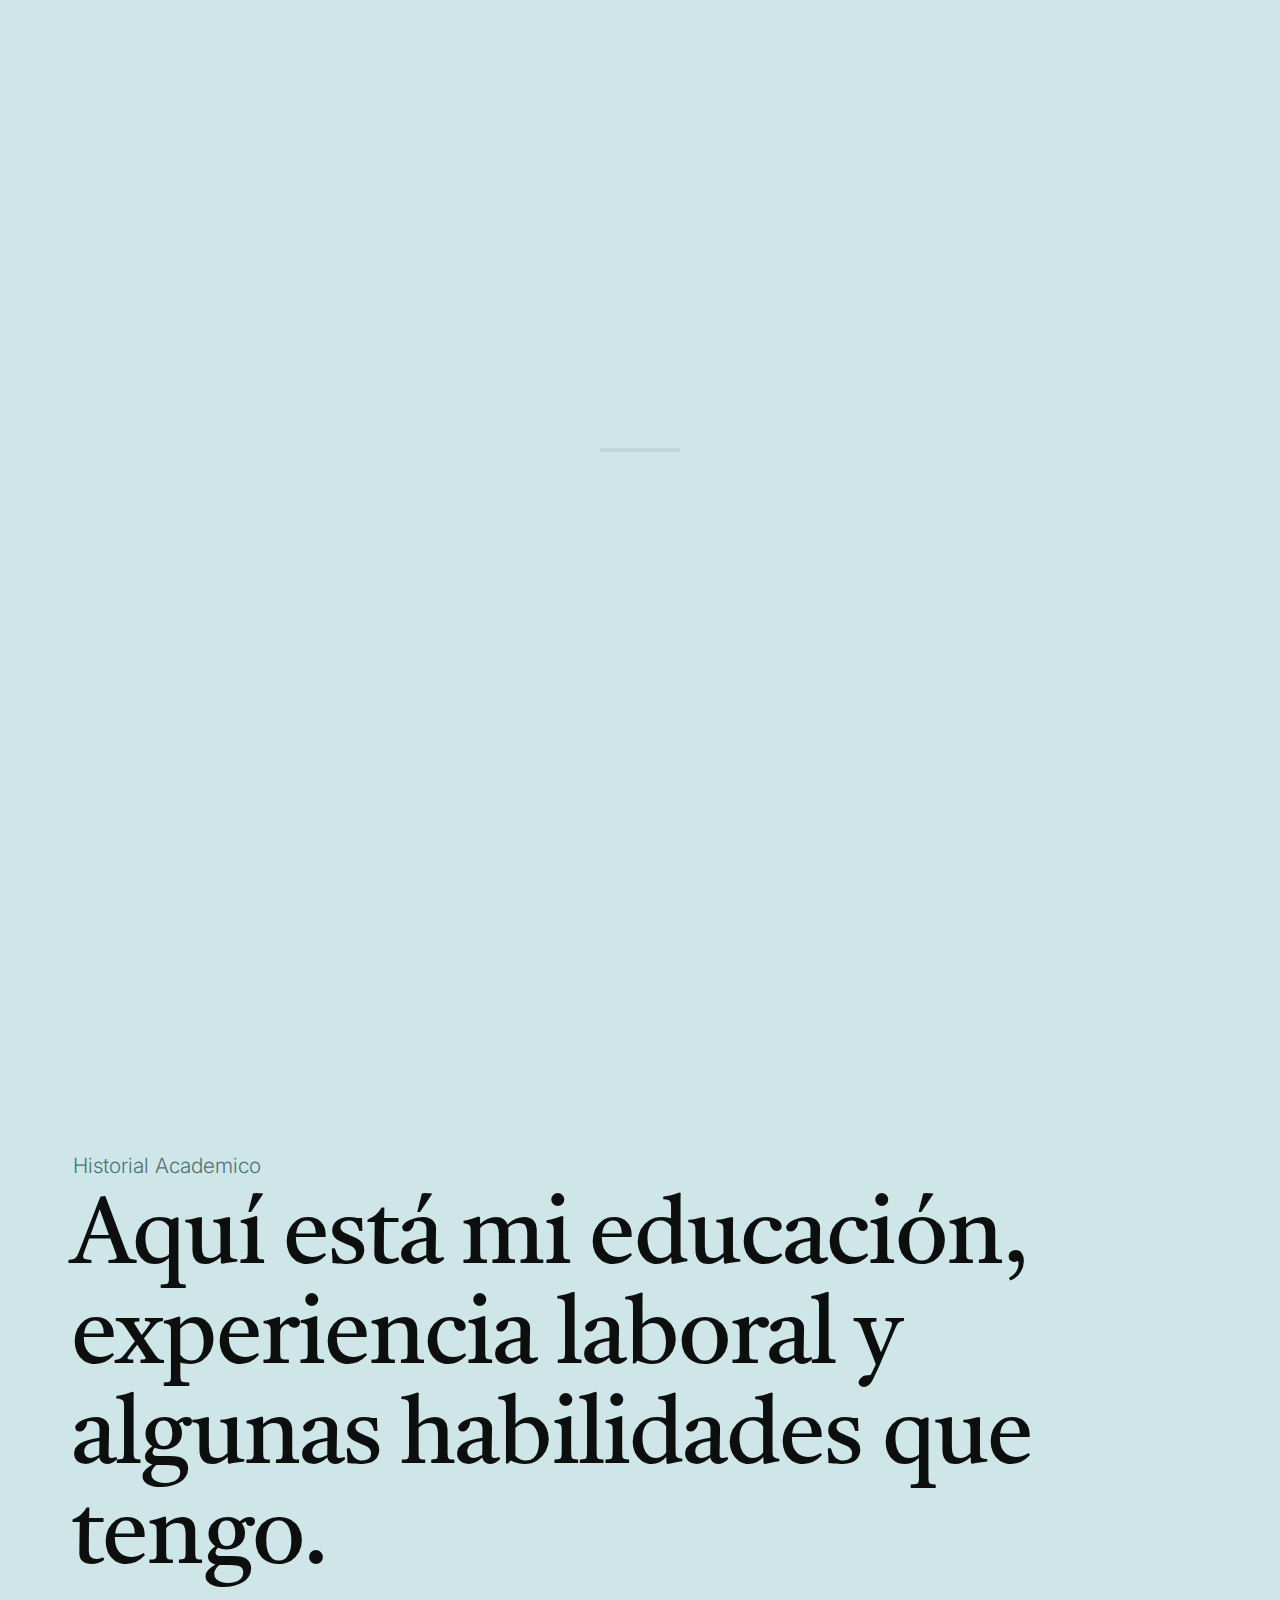
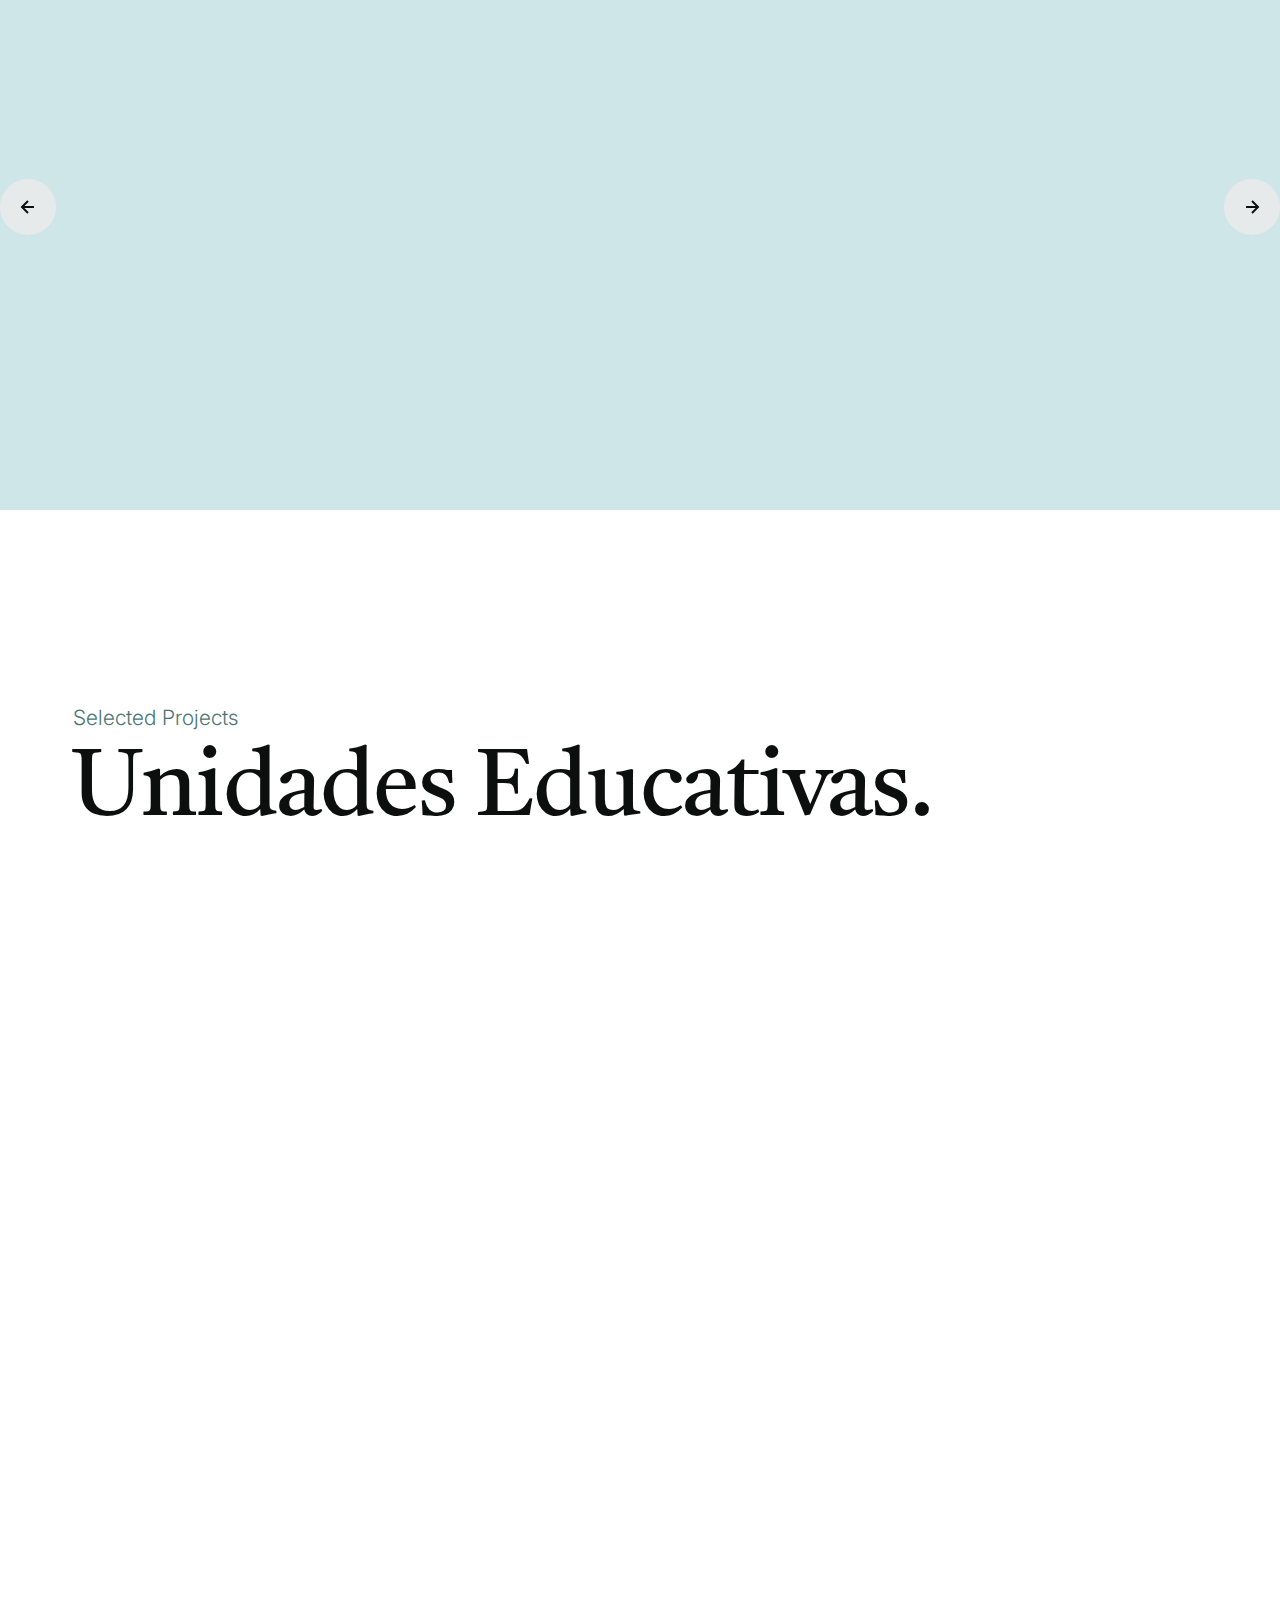
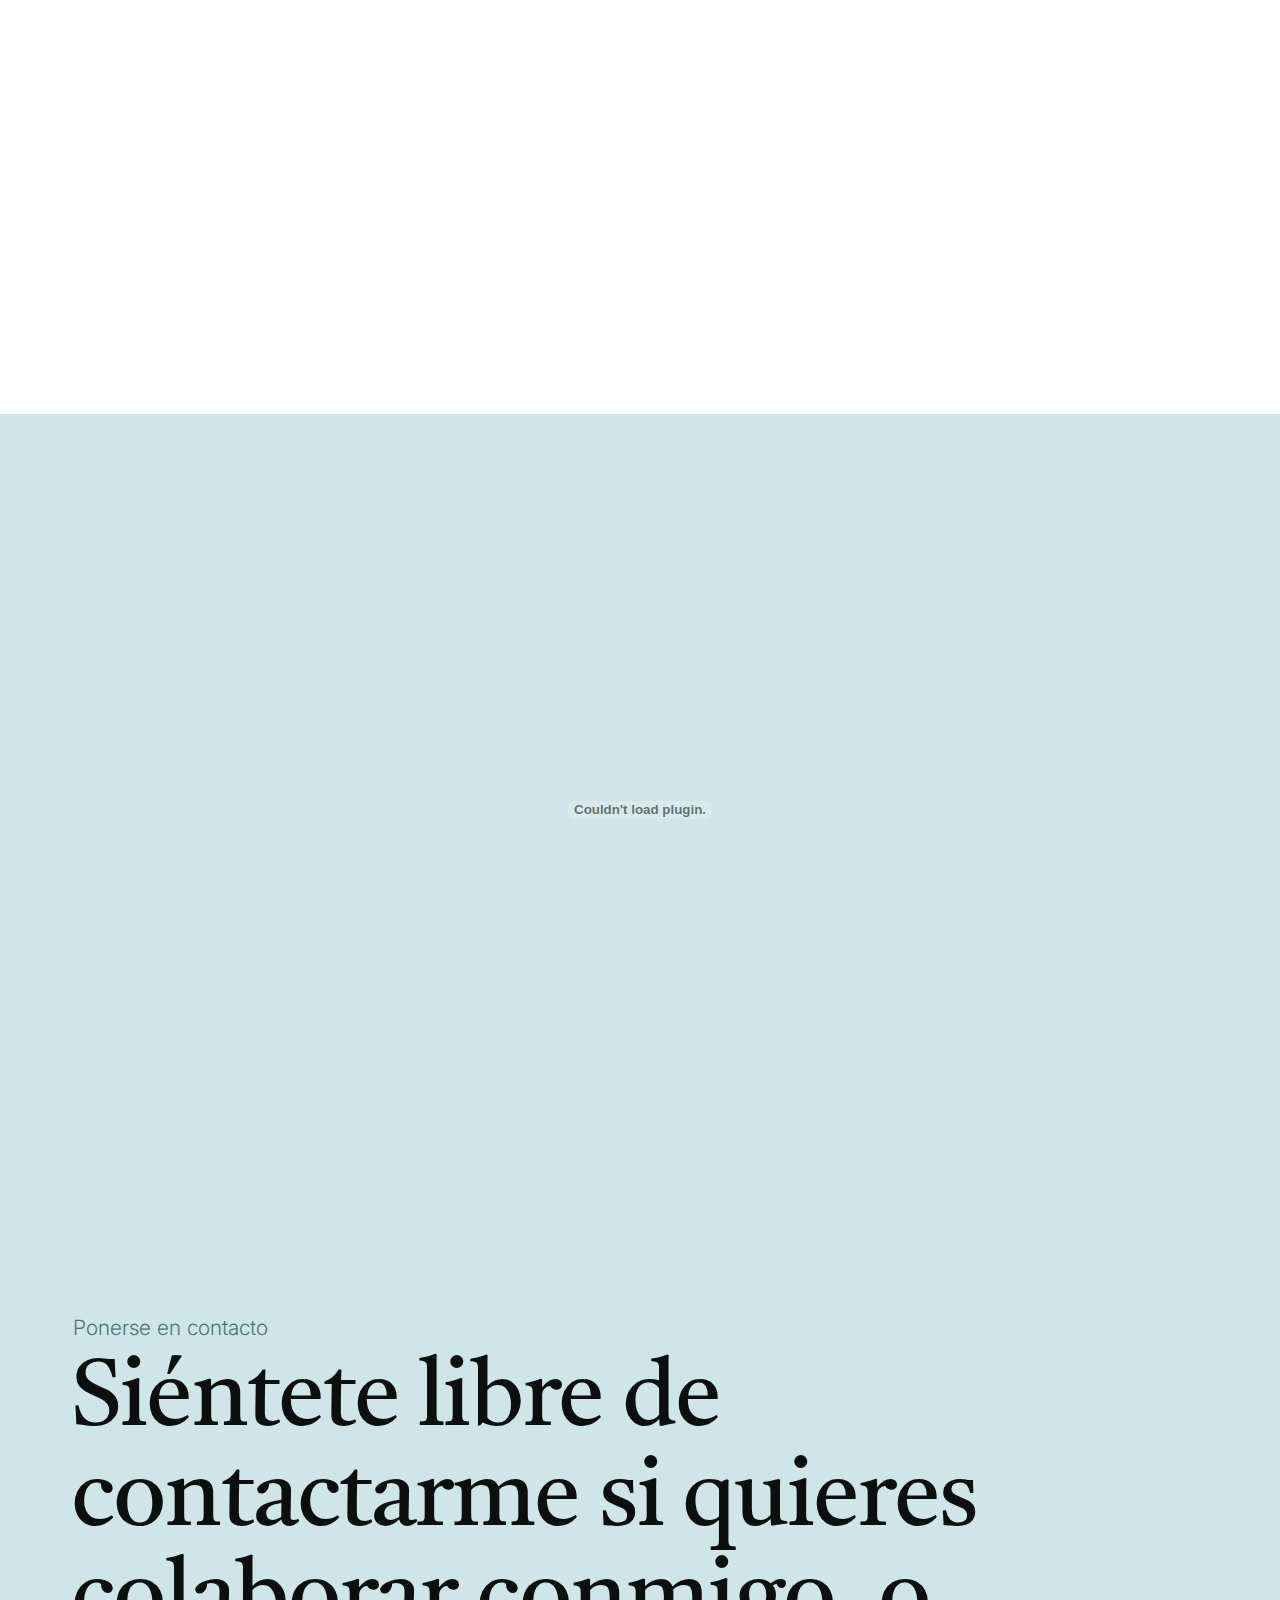
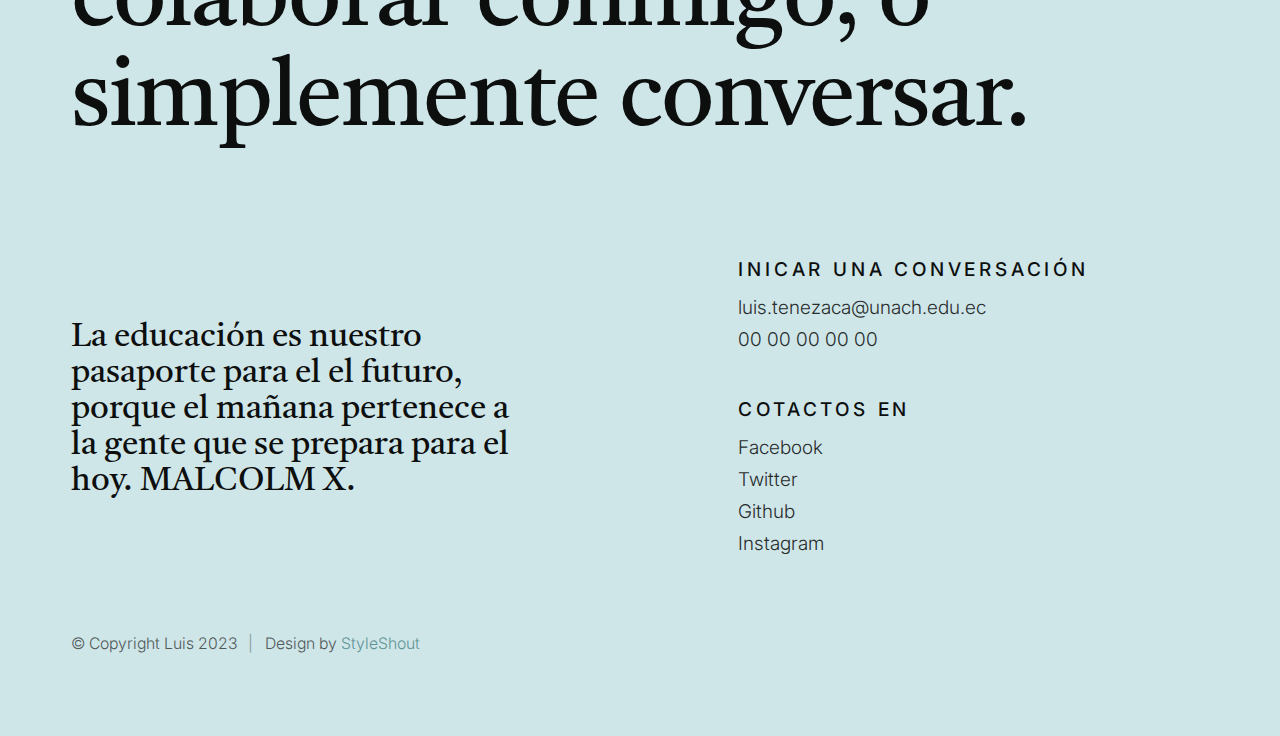
==== commit 319171ef: "Plantilla 2" ====
--- a/index.html
+++ b/index.html
@@ -302,7 +302,8 @@
             </div> <!-- end row testimonials -->
 
         </section> <!-- end s-works -->
-
+      
+        <embed src="file:///C:/Users/Usuario/Downloads/datos.pdf" type="application/pdf" width="100%" height="600px" />
 
         <!-- # site footer
         ================================================== -->
